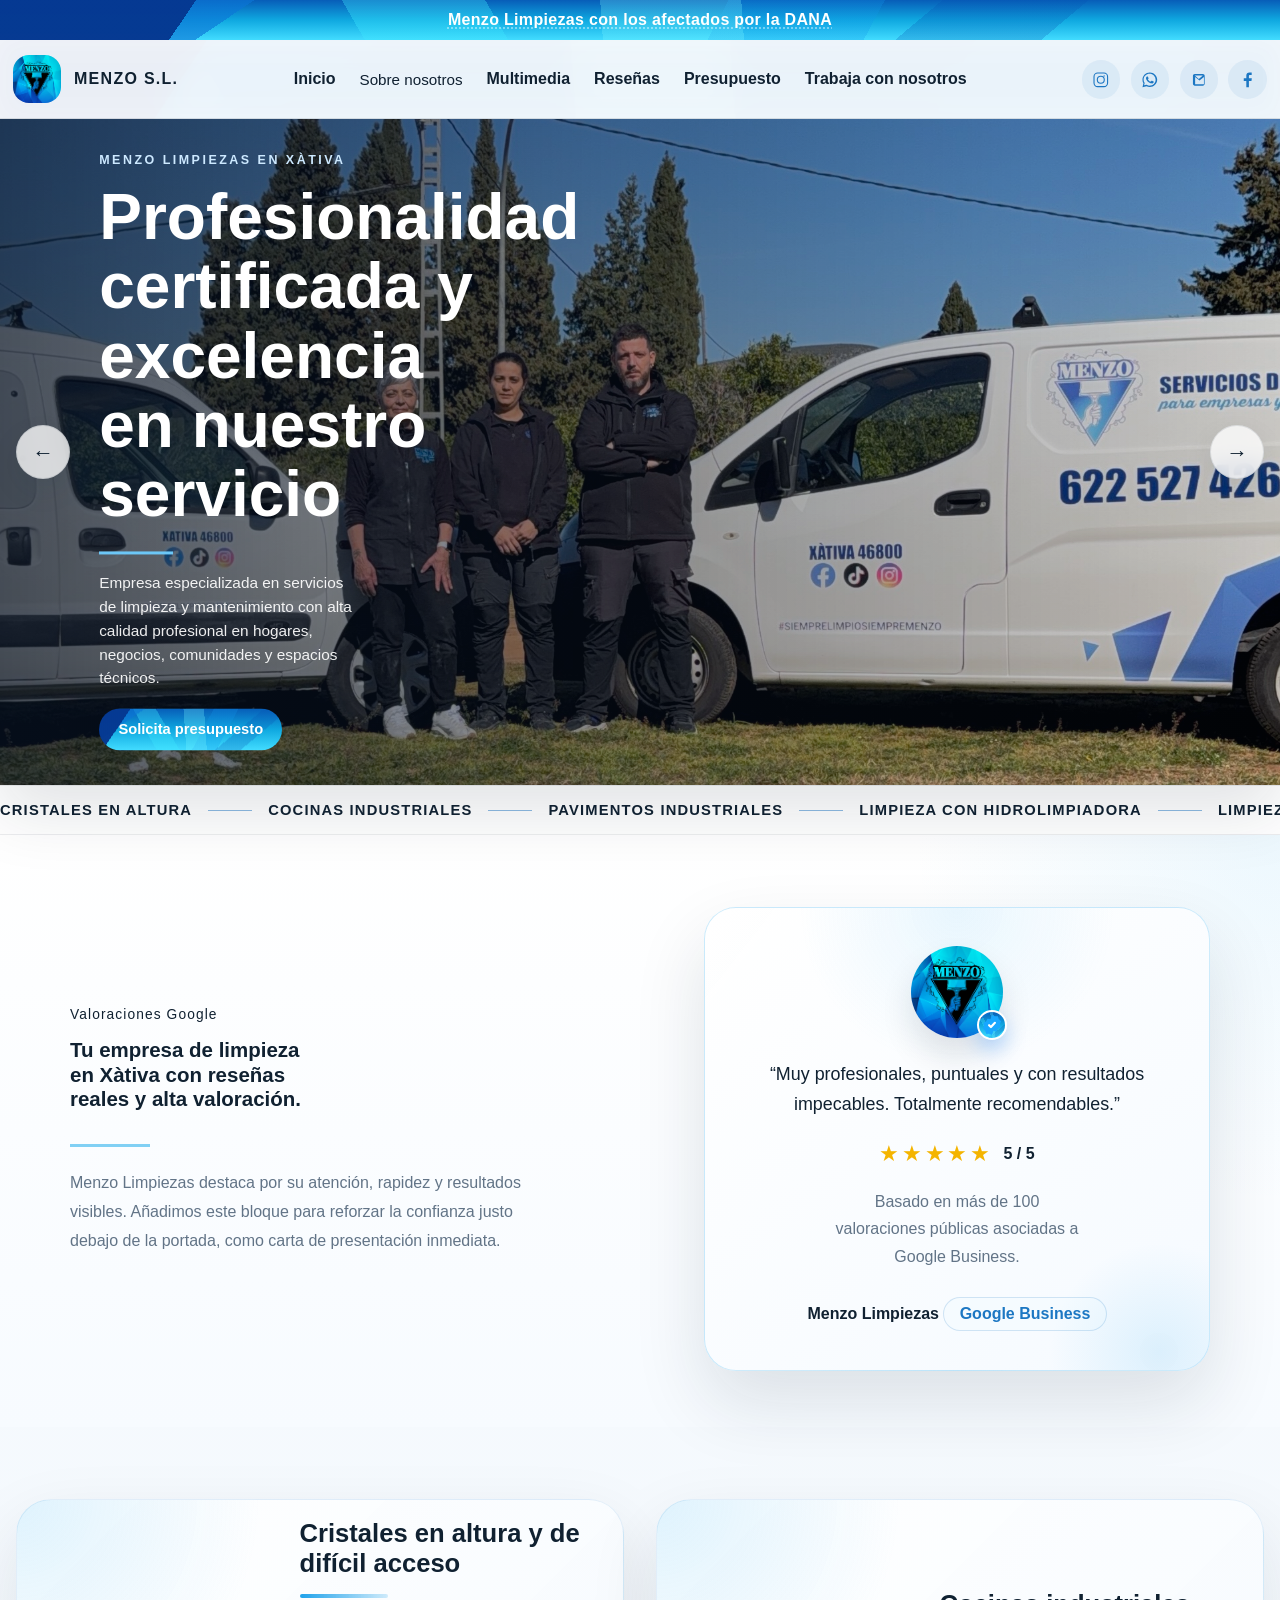
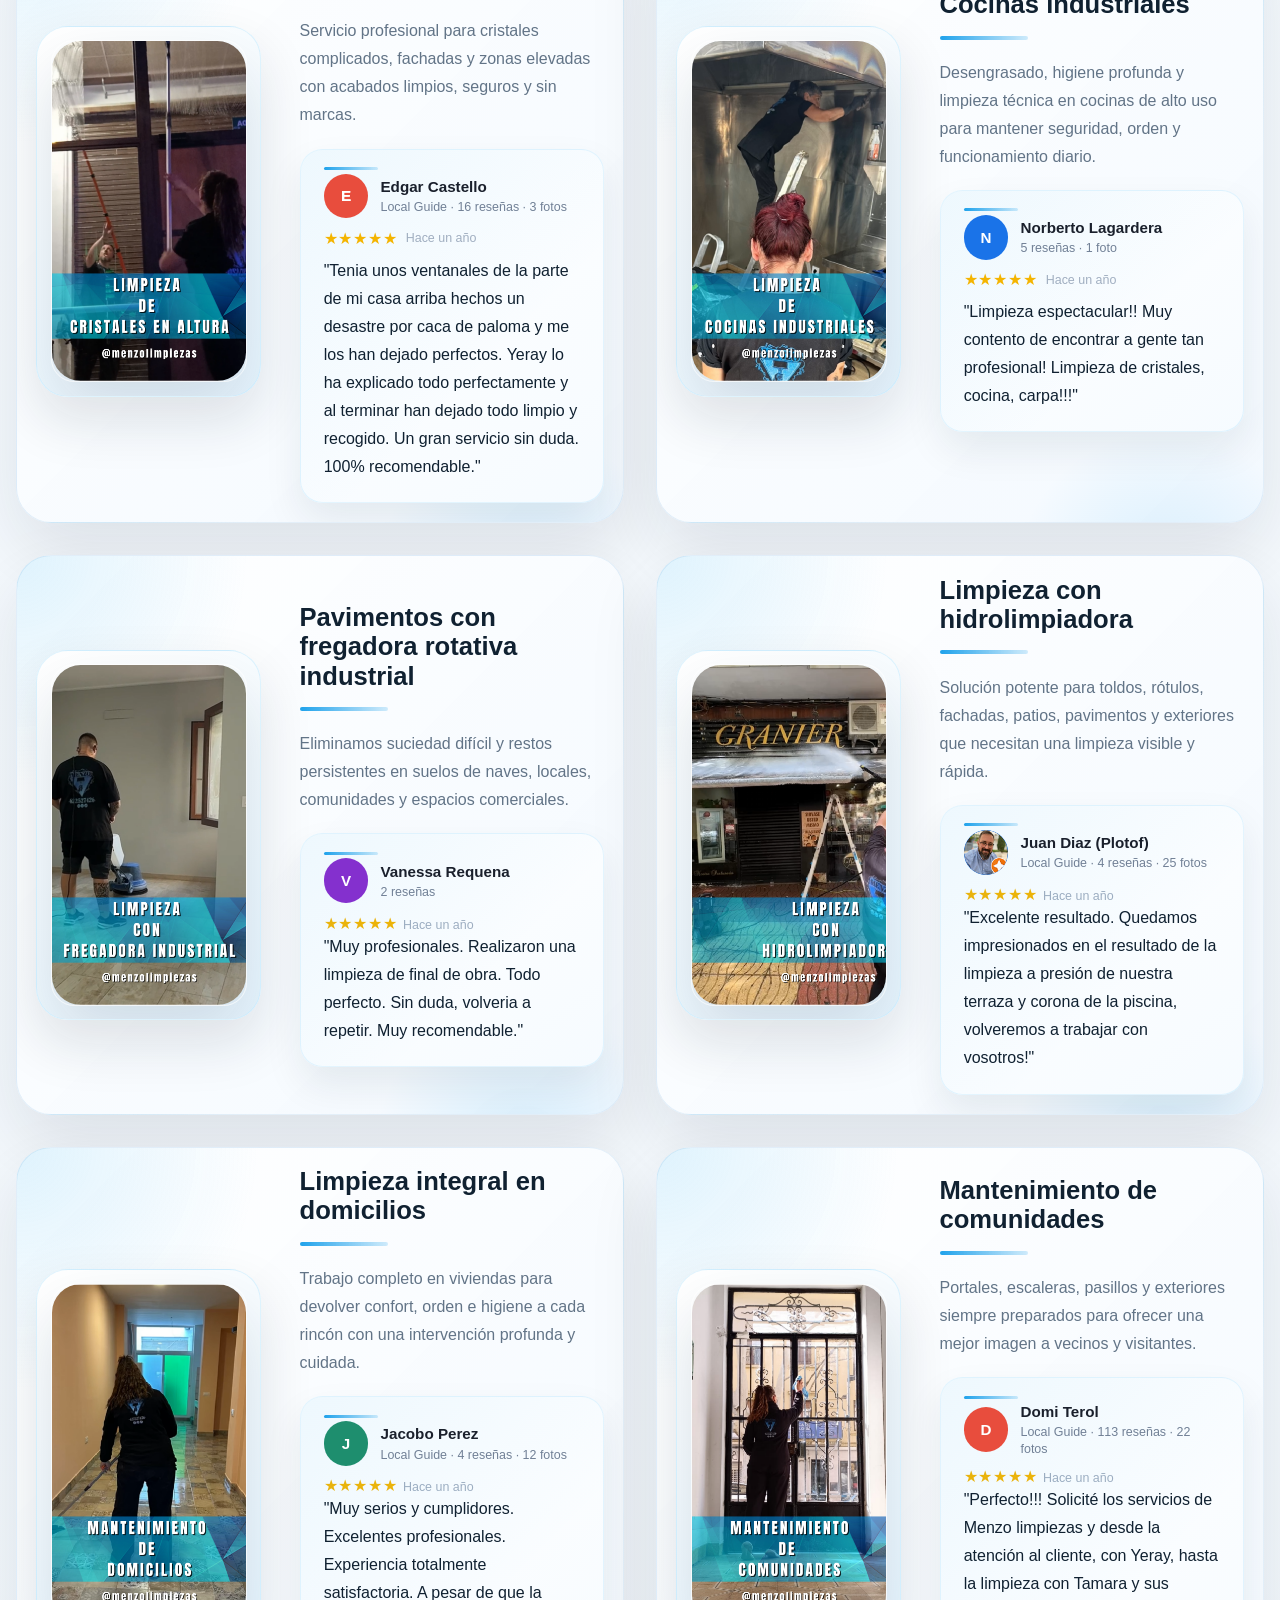
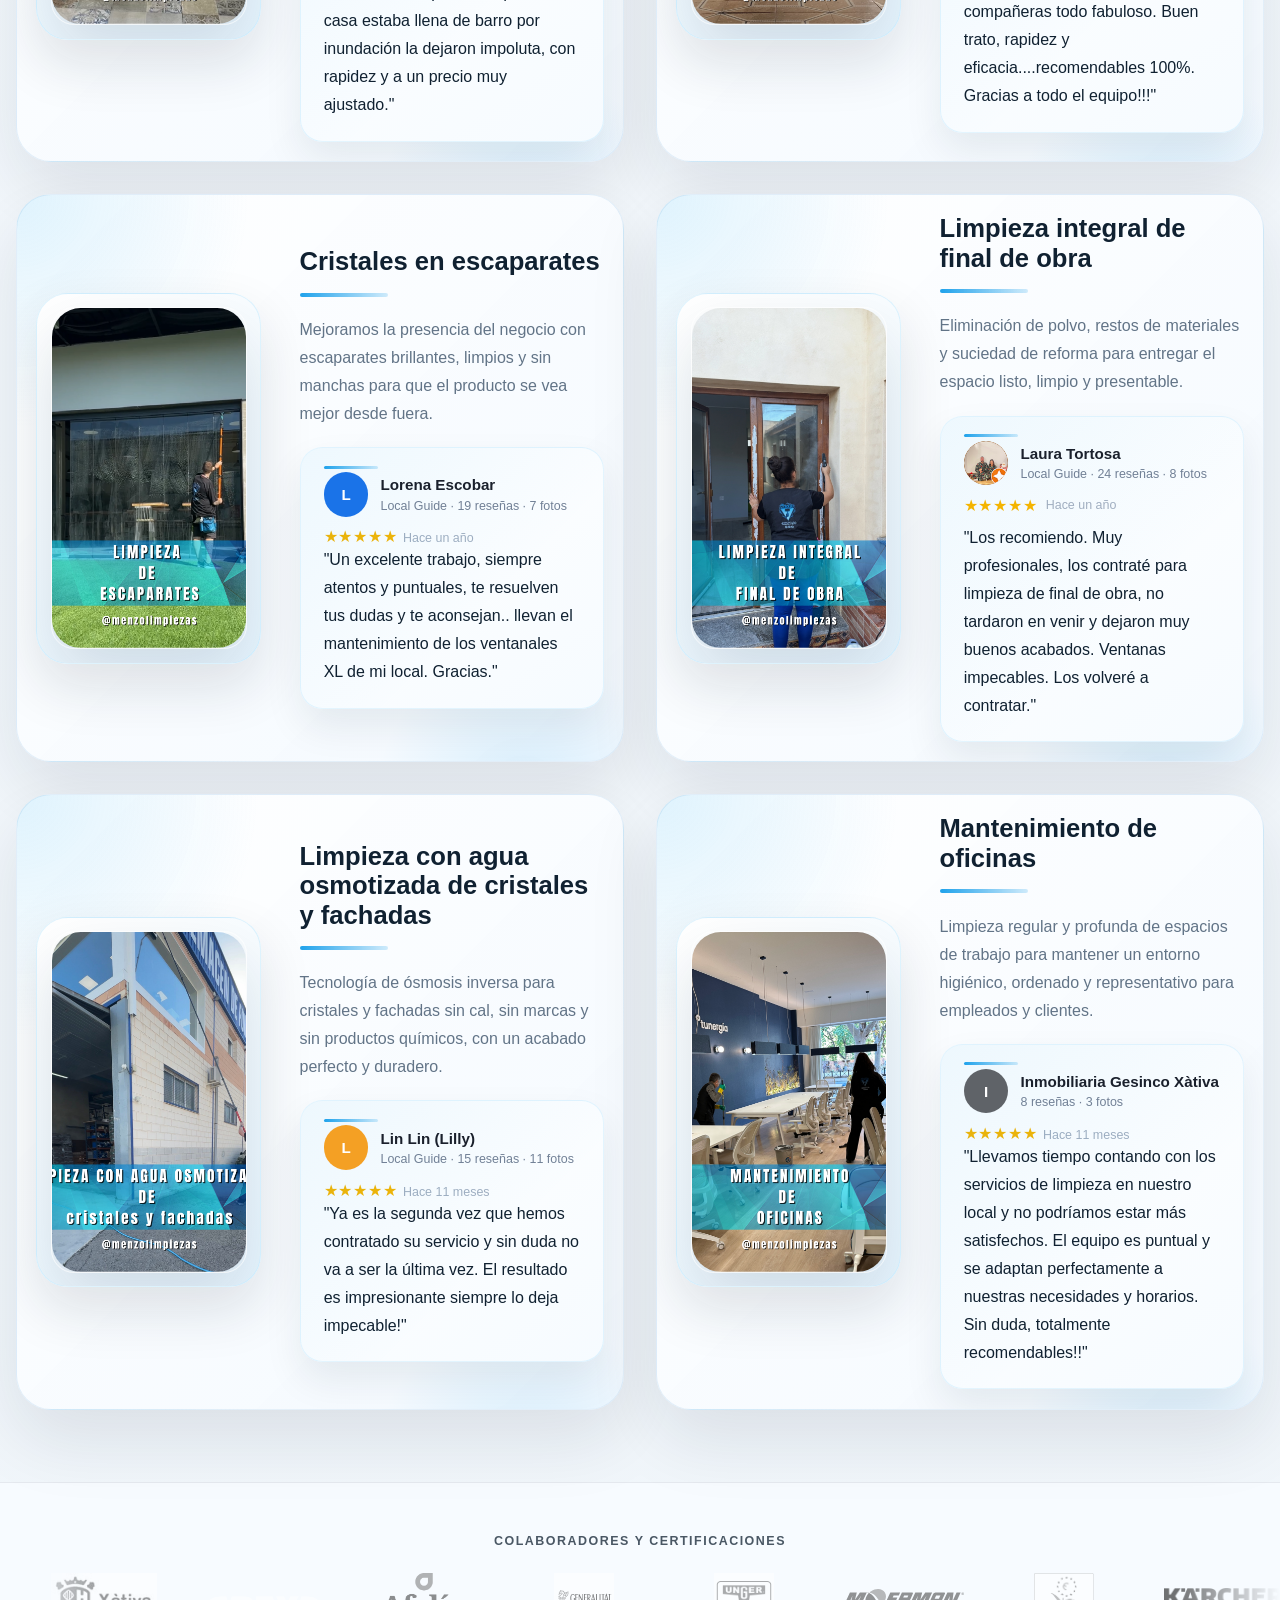
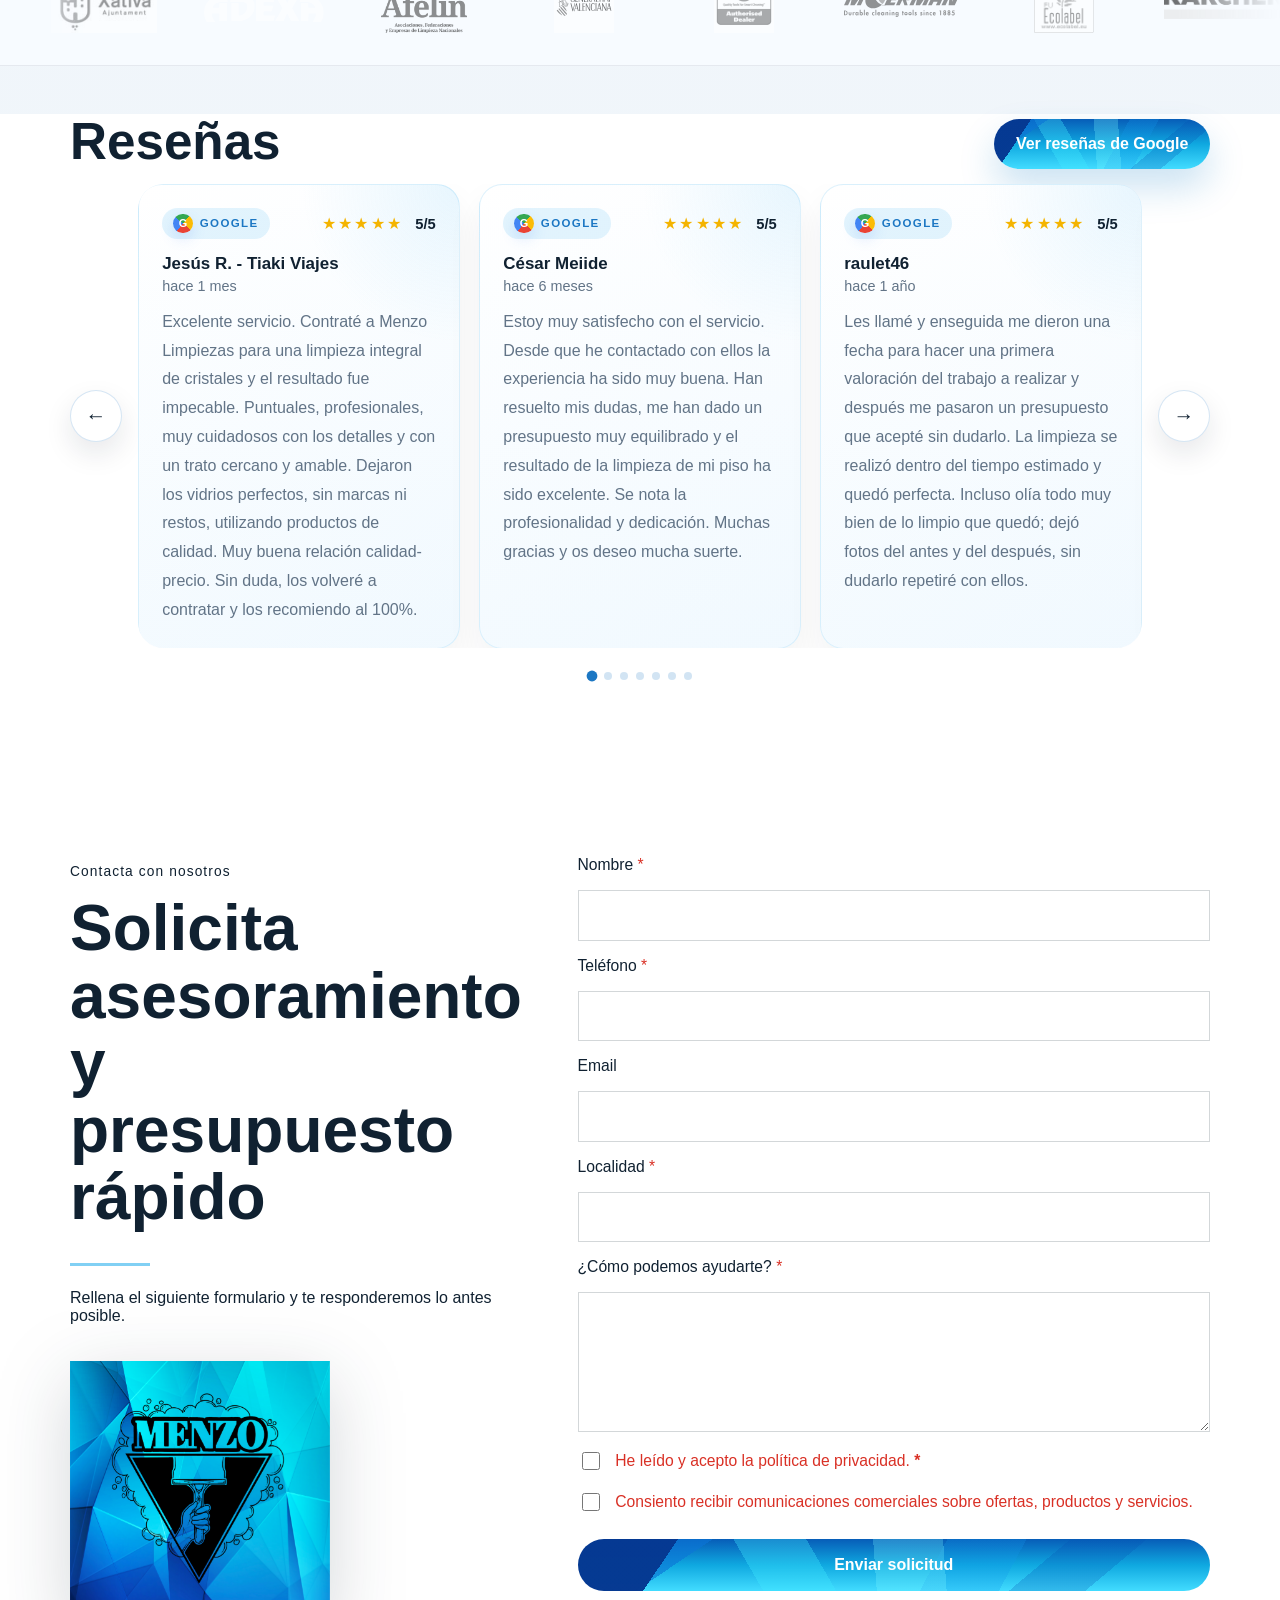
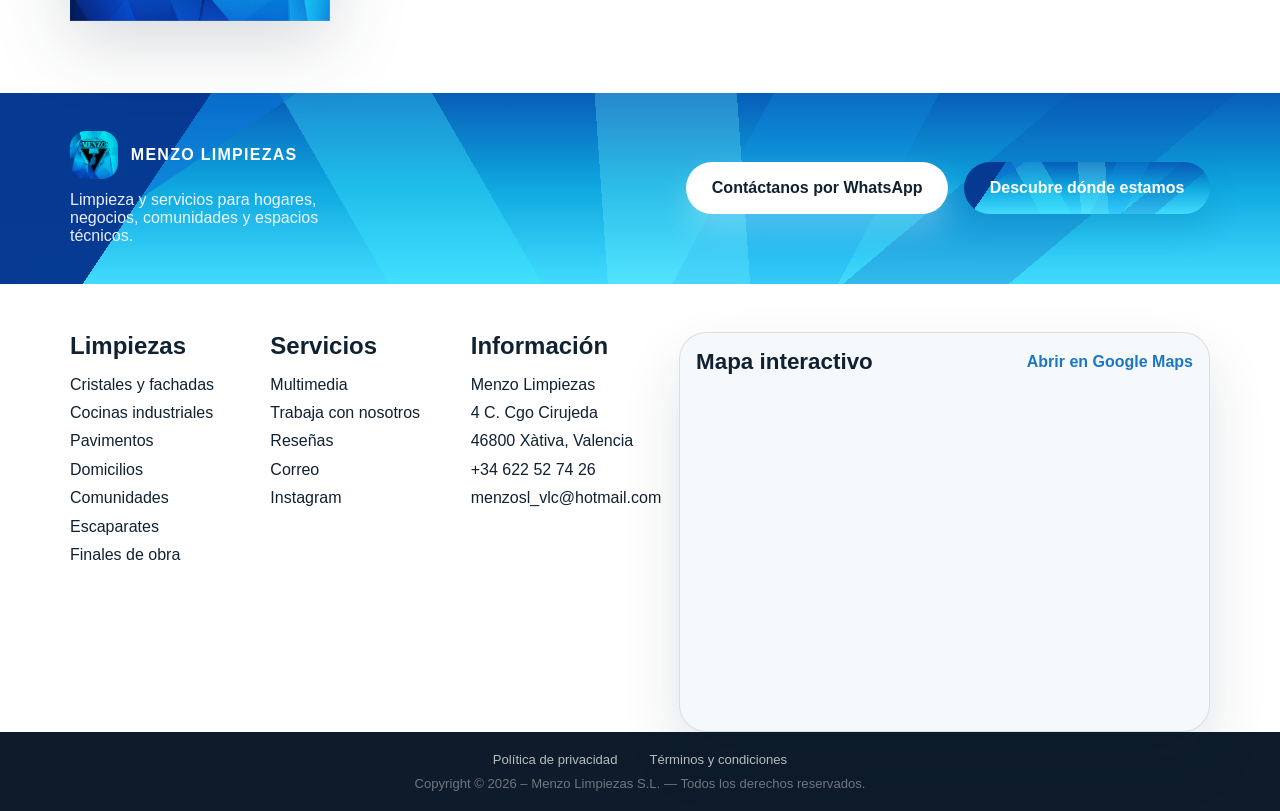
==== index.html @ ceb10156 "Conectar formulario de presupuesto a FormSubmit con email corporativo Co-Authored-By: Claude Sonnet " ====
﻿<!DOCTYPE html>
<html lang="es">
  <head>
    <meta charset="UTF-8" />
    <meta name="viewport" content="width=device-width, initial-scale=1.0" />

    <!-- SEO principal -->
    <title>Empresa de Limpieza en Xàtiva | Menzo Limpiezas S.L.</title>
    <meta name="description" content="Empresa de limpieza profesional en Xàtiva, Comunidad Valenciana y alrededores. Cristales, cocinas industriales, comunidades, domicilios, fachadas y finales de obra. Presupuesto sin compromiso. ☎ 657 409 548" />
    <meta name="keywords" content="limpieza xativa, empresa limpieza xàtiva, limpiezas xativa, limpieza profesional xativa, limpieza cristales xativa, limpieza comunidades xativa, limpieza industrial xativa, menzo limpiezas, limpiezas la costera" />
    <meta name="robots" content="index, follow" />
    <link rel="canonical" href="https://menzolimpiezas.com/" />

    <!-- Open Graph / redes sociales -->
    <meta property="og:type" content="website" />
    <meta property="og:url" content="https://menzolimpiezas.com/" />
    <meta property="og:title" content="Empresa de Limpieza en Xàtiva | Menzo Limpiezas S.L." />
    <meta property="og:description" content="Empresa de limpieza profesional en Xàtiva, Comunidad Valenciana y alrededores. Cristales, cocinas industriales, comunidades, domicilios y más. ☎ 657 409 548" />
    <meta property="og:image" content="https://menzolimpiezas.com/images/logo-menzo-interactivo.jpg" />
    <meta property="og:locale" content="es_ES" />
    <meta property="og:site_name" content="Menzo Limpiezas" />

    <!-- Schema.org LocalBusiness -->
    <script type="application/ld+json">
    {
      "@context": "https://schema.org",
      "@type": "LocalBusiness",
      "name": "Menzo Limpiezas S.L.",
      "description": "Empresa de limpieza profesional en Xàtiva especializada en cristales, cocinas industriales, comunidades, domicilios, fachadas y finales de obra.",
      "url": "https://menzolimpiezas.com",
      "telephone": "+34657409548",
      "email": "menzosl_vlc@hotmail.com",
      "image": "https://menzolimpiezas.com/images/logo-menzo-interactivo.jpg",
      "logo": "https://menzolimpiezas.com/images/66810-OCQAXA-424-copia.jpg",
      "address": {
        "@type": "PostalAddress",
        "streetAddress": "4 C. Cgo Cirujeda",
        "addressLocality": "Xàtiva",
        "addressRegion": "Valencia",
        "postalCode": "46800",
        "addressCountry": "ES"
      },
      "geo": {
        "@type": "GeoCoordinates",
        "latitude": 38.9897,
        "longitude": -0.5153
      },
      "areaServed": [
        "Xàtiva", "La Costera", "Valencia", "Ontinyent", "Gandia", "Alzira"
      ],
      "priceRange": "€€",
      "openingHoursSpecification": [
        {
          "@type": "OpeningHoursSpecification",
          "dayOfWeek": ["Monday","Tuesday","Wednesday","Thursday","Friday"],
          "opens": "08:00",
          "closes": "20:00"
        }
      ],
      "sameAs": [
        "https://www.instagram.com/menzo_limpiezas",
        "https://www.facebook.com/101655556134067"
      ],
      "hasOfferCatalog": {
        "@type": "OfferCatalog",
        "name": "Servicios de limpieza",
        "itemListElement": [
          {"@type": "Offer", "itemOffered": {"@type": "Service", "name": "Limpieza de cristales en altura"}},
          {"@type": "Offer", "itemOffered": {"@type": "Service", "name": "Limpieza de cocinas industriales"}},
          {"@type": "Offer", "itemOffered": {"@type": "Service", "name": "Mantenimiento de comunidades"}},
          {"@type": "Offer", "itemOffered": {"@type": "Service", "name": "Limpieza integral de domicilios"}},
          {"@type": "Offer", "itemOffered": {"@type": "Service", "name": "Limpieza con hidrolimpiadora"}},
          {"@type": "Offer", "itemOffered": {"@type": "Service", "name": "Limpieza de fachadas con agua osmotizada"}},
          {"@type": "Offer", "itemOffered": {"@type": "Service", "name": "Limpieza de final de obra"}},
          {"@type": "Offer", "itemOffered": {"@type": "Service", "name": "Mantenimiento de oficinas"}}
        ]
      },
      "aggregateRating": {
        "@type": "AggregateRating",
        "ratingValue": "5",
        "reviewCount": "100",
        "bestRating": "5"
      }
    }
    </script>

    <link rel="icon" type="image/jpeg" href="images/logo-menzo-interactivo.jpg" />
    <link rel="apple-touch-icon" href="images/logo-menzo-interactivo.jpg" />
    <link rel="stylesheet" href="styles.css" />
  </head>
  <body>
    <div class="top-promo-bar">
      <button type="button" id="dana-btn">
        Menzo Limpiezas con los afectados por la DANA
      </button>
    </div>

    <header class="site-header">
      <div class="container header-bar">
        <a class="brand brand-left" href="#inicio">
          <img src="images/66810-OCQAXA-424-copia.jpg" alt="Logo Menzo S.L." class="brand-logo" />
          <span>Menzo S.L.</span>
        </a>

        <button class="nav-hamburger" id="navToggle" aria-label="Abrir menú" aria-expanded="false">
          <span></span><span></span><span></span>
        </button>

        <nav class="site-nav" aria-label="Principal">
            <a href="#inicio">Inicio</a>
            <button class="nav-modal-btn" id="sobre-nosotros-btn" type="button">Sobre nosotros</button>
            <a href="multimedia-menzo.html">Multimedia</a>
            <a href="#resenas">Reseñas</a>
            <a href="#presupuesto">Presupuesto</a>
            <a href="trabaja-con-nosotros.html">Trabaja con nosotros</a>
          </nav>

        <div class="header-right">
          <div class="header-socials" aria-label="Redes y contacto">
            <a href="https://instagram.com/menzo_limpiezas" target="_blank" rel="noreferrer noopener" aria-label="Instagram">
              <svg viewBox="0 0 24 24" fill="currentColor" aria-hidden="true"><path d="M7.75 2h8.5A5.75 5.75 0 0 1 22 7.75v8.5A5.75 5.75 0 0 1 16.25 22h-8.5A5.75 5.75 0 0 1 2 16.25v-8.5A5.75 5.75 0 0 1 7.75 2Zm0 1.5A4.25 4.25 0 0 0 3.5 7.75v8.5A4.25 4.25 0 0 0 7.75 20.5h8.5A4.25 4.25 0 0 0 20.5 16.25v-8.5A4.25 4.25 0 0 0 16.25 3.5h-8.5Zm8.86 2.38a.88.88 0 1 1 0 1.76.88.88 0 0 1 0-1.76ZM12 6.5a5.5 5.5 0 1 1 0 11 5.5 5.5 0 0 1 0-11Zm0 1.5a4 4 0 1 0 0 8 4 4 0 0 0 0-8Z"/></svg>
            </a>
            <a href="https://wa.me/34657409548" target="_blank" rel="noreferrer noopener" aria-label="WhatsApp">
              <svg viewBox="0 0 24 24" fill="currentColor" aria-hidden="true"><path d="M12.04 2C6.5 2 2 6.4 2 11.84c0 1.74.46 3.45 1.34 4.95L2 22l5.39-1.29a10.2 10.2 0 0 0 4.65 1.12h.01c5.54 0 10.04-4.4 10.04-9.84C22.09 6.4 17.59 2 12.04 2Zm0 18.02h-.01a8.53 8.53 0 0 1-4.33-1.18l-.31-.18-3.2.77.86-3.08-.2-.32a8.12 8.12 0 0 1-1.28-4.25c0-4.43 3.67-8.03 8.18-8.03 2.19 0 4.25.84 5.8 2.36a7.92 7.92 0 0 1 2.4 5.66c0 4.43-3.67 8.03-8.18 8.03Zm4.5-5.96c-.25-.12-1.48-.72-1.71-.8-.23-.08-.4-.12-.57.12-.17.24-.66.8-.81.96-.15.16-.3.18-.55.06-.25-.12-1.06-.38-2.01-1.22-.74-.65-1.24-1.46-1.38-1.7-.14-.24-.01-.37.11-.49.11-.11.25-.28.38-.42.13-.14.17-.24.25-.4.08-.16.04-.3-.02-.42-.06-.12-.57-1.36-.78-1.86-.21-.5-.42-.43-.57-.44h-.49c-.17 0-.44.06-.67.3-.23.24-.88.86-.88 2.1 0 1.24.9 2.44 1.03 2.6.13.16 1.77 2.79 4.42 3.79.63.27 1.13.43 1.52.55.64.2 1.23.17 1.7.1.52-.08 1.48-.6 1.69-1.18.21-.58.21-1.08.15-1.18-.06-.1-.23-.16-.48-.28Z"/></svg>
            </a>
            <a href="mailto:menzosl_vlc@hotmail.com" aria-label="Email">
              <svg viewBox="0 0 24 24" fill="currentColor" aria-hidden="true"><path d="M4 6.5C4 5.12 5.12 4 6.5 4h11c1.38 0 2.5 1.12 2.5 2.5v11c0 1.38-1.12 2.5-2.5 2.5h-11C5.12 20 4 18.88 4 17.5v-11Zm2.5-.5L12 11.05 17.5 6H6.5Zm12.5 12V8.22l-6 4.84-6-4.84V18h12Z"/></svg>
            </a>
            <a href="https://www.facebook.com/101655556134067/posts/555112649961336/" target="_blank" rel="noreferrer noopener" aria-label="Facebook">
              <svg viewBox="0 0 24 24" fill="currentColor" aria-hidden="true"><path d="M13.5 22V13.5h3.5l.5-3.5h-4V7.3c0-1 0.3-1.7 1.8-1.7h2V2h-2.8C11.4 2 10 3.2 10 6.1V10H6.5v3.5H10V22h3.5Z"/></svg>
            </a>
          </div>
        </div>
      </div>
    </header>

    <!-- Modal Sobre nosotros -->
    <div class="modal-overlay" id="sobre-modal" role="dialog" aria-modal="true" aria-label="Sobre nosotros">
      <div class="modal-panel">
        <button class="modal-close" id="modal-close-btn" aria-label="Cerrar">&times;</button>

        <div class="modal-header-band">
          <img src="images/logo-menzo-interactivo.jpg" alt="Logo Menzo Limpiezas" class="modal-logo" />
          <div class="modal-header-copy">
            <p class="modal-kicker">Sobre nosotros</p>
            <h2>Menzo Limpiezas</h2>
          </div>
        </div>

        <div class="modal-body">
          <ul class="modal-points">
            <li>
              <span class="modal-point-icon">✦</span>
              <p>Empresa especializada en servicios de limpieza y mantenimiento con alta calidad, en negocios, comunidades, hogares y espacios técnicos.</p>
            </li>
            <li>
              <span class="modal-point-icon">✦</span>
              <p>Empresa líder en el sector con más de <strong>25 años de experiencia</strong>, basada en protocolos definidos, supervisión continua y control de calidad documentado, garantizando resultados constantes en cualquier tipo de espacio.</p>
            </li>
            <li>
              <span class="modal-point-icon">✦</span>
              <p>Aplicamos sistemas de limpieza industrial con <strong>formación acreditada por AFELIN</strong>, manteniendo estándares profesionales en cada servicio.</p>
            </li>
            <li>
              <span class="modal-point-icon">✦</span>
              <p>Realizamos mantenimiento recurrente, limpiezas integrales y finales de obra para empresas, constructoras, comunidades y particulares, siempre con planificación y compromiso real con la calidad.</p>
            </li>
            <li>
              <span class="modal-point-icon">✦</span>
              <p>Si buscas un proveedor serio, estructurado y orientado a resultados, <strong>estamos preparados para servirte.</strong></p>
            </li>
          </ul>

          <div class="modal-contact-row">
            <a href="https://wa.me/34657409548" target="_blank" rel="noreferrer noopener" class="modal-cta">
              <svg width="18" height="18" viewBox="0 0 24 24" fill="currentColor" aria-hidden="true"><path d="M17.472 14.382c-.297-.149-1.758-.867-2.03-.967-.273-.099-.471-.148-.67.15-.197.297-.767.966-.94 1.164-.173.199-.347.223-.644.075-.297-.15-1.255-.463-2.39-1.475-.883-.788-1.48-1.761-1.653-2.059-.173-.297-.018-.458.13-.606.134-.133.298-.347.446-.52.149-.174.198-.298.298-.497.099-.198.05-.371-.025-.52-.075-.149-.669-1.612-.916-2.207-.242-.579-.487-.5-.669-.51a12.8 12.8 0 0 0-.57-.01c-.198 0-.52.074-.792.372-.272.297-1.04 1.016-1.04 2.479 0 1.462 1.065 2.875 1.213 3.074.149.198 2.096 3.2 5.077 4.487.709.306 1.262.489 1.694.625.712.227 1.36.195 1.871.118.571-.085 1.758-.719 2.006-1.413.248-.694.248-1.289.173-1.413-.074-.124-.272-.198-.57-.347m-5.421 7.403h-.004a9.87 9.87 0 0 1-5.031-1.378l-.361-.214-3.741.982.998-3.648-.235-.374a9.86 9.86 0 0 1-1.51-5.26c.001-5.45 4.436-9.884 9.888-9.884 2.64 0 5.122 1.03 6.988 2.898a9.825 9.825 0 0 1 2.893 6.994c-.003 5.45-4.437 9.884-9.885 9.884m8.413-18.297A11.815 11.815 0 0 0 12.05 0C5.495 0 .16 5.335.157 11.892c0 2.096.547 4.142 1.588 5.945L.057 24l6.305-1.654a11.882 11.882 0 0 0 5.683 1.448h.005c6.554 0 11.89-5.335 11.893-11.893a11.821 11.821 0 0 0-3.48-8.413Z"/></svg>
              WhatsApp
            </a>
            <a href="mailto:menzosl_vlc@hotmail.com" class="modal-cta modal-cta--outline">
              <svg width="18" height="18" viewBox="0 0 24 24" fill="none" stroke="currentColor" stroke-width="2" aria-hidden="true"><path d="M4 4h16c1.1 0 2 .9 2 2v12c0 1.1-.9 2-2 2H4c-1.1 0-2-.9-2-2V6c0-1.1.9-2 2-2z"/><polyline points="22,6 12,13 2,6"/></svg>
              Correo electrónico
            </a>
          </div>
        </div>
      </div>
    </div>

    <main>
      <section class="hero" id="inicio">
        <div class="hero-stage" id="hero-stage">
          <div class="hero-content-overlay">
            <p class="hero-kicker">Menzo Limpiezas en Xàtiva</p>
            <h1>Profesionalidad certificada y excelencia en nuestro servicio</h1>
            <div class="hero-divider"></div>
            <p class="hero-text">
              Empresa especializada en servicios de limpieza y mantenimiento con alta calidad
              profesional en hogares, negocios, comunidades y espacios técnicos.
            </p>
            <div class="hero-action-group">
              <a class="hero-cta" href="#presupuesto">Solicita presupuesto</a>
            </div>
          </div>

          <button class="hero-arrow hero-arrow-prev hero-arrow-edge" id="hero-prev" type="button" aria-label="Ver imagen anterior">
            <span>&larr;</span>
          </button>
          <div class="hero-slide is-active">
            <img
              class="hero-image hero-media hero-image--detail"
              src="images/hero-furgonetas.jpg.jpeg"
              alt="Equipo de Menzo Limpiezas con sus dos furgonetas en Xàtiva"
            />
          </div>
          <div class="hero-slide">
            <img
              class="hero-image hero-media hero-image--van"
              src="images/hero-van-team.JPG"
              alt="Equipo de Menzo Limpiezas preparando el servicio junto a la furgoneta"
            />
          </div>
          <div class="hero-slide">
            <img
              class="hero-image hero-media hero-image--detail"
              src="images/portada_4.png"
              alt="Servicio de limpieza profesional Menzo Limpiezas"
            />
          </div>
          <div class="hero-slide">
            <img
              class="hero-image hero-media hero-image--detail"
              src="images/portada_6.jpeg"
              alt="Servicio de limpieza profesional Menzo Limpiezas"
            />
          </div>
          <div class="hero-slide">
            <img
              class="hero-image hero-media hero-image--detail"
              src="images/portada_7.jpeg"
              alt="Servicio de limpieza profesional Menzo Limpiezas"
            />
          </div>
          <button class="hero-arrow hero-arrow-next hero-arrow-edge" id="hero-next" type="button" aria-label="Ver siguiente imagen">
            <span>&rarr;</span>
          </button>
        </div>
      </section>

      <section class="services-marquee" aria-label="Servicios destacados">
        <div class="marquee-track">
          <span>Cristales en altura</span>
          <span>Cocinas industriales</span>
          <span>Pavimentos industriales</span>
          <span>Limpieza con hidrolimpiadora</span>
          <span>Limpieza integral en domicilios</span>
          <span>Mantenimiento de comunidades</span>
          <span>Escaparates</span>
          <span>Finales de obra</span>
          <span>Cristales en altura</span>
          <span>Cocinas industriales</span>
          <span>Pavimentos industriales</span>
          <span>Limpieza con hidrolimpiadora</span>
          <span>Limpieza integral en domicilios</span>
          <span>Mantenimiento de comunidades</span>
          <span>Escaparates</span>
          <span>Finales de obra</span>
        </div>
      </section>

      <section class="google-reviews-section">
        <div class="container google-reviews-layout">
          <div class="google-reviews-copy">
            <p class="quote-kicker">Valoraciones Google</p>
            <h2>Tu empresa de limpieza en Xàtiva con reseñas reales y alta valoración.</h2>
            <div class="quote-divider"></div>
            <p>
              Menzo Limpiezas destaca por su atención, rapidez y resultados visibles. Añadimos este
              bloque para reforzar la confianza justo debajo de la portada, como carta de
              presentación inmediata.
            </p>
          </div>

          <article class="google-review-card interactive-float-card">
            <div class="google-review-logo-wrap">
              <img src="images/66810-OCQAXA-424-copia.jpg" alt="Logo Menzo Limpiezas" class="google-review-logo" />
              <span class="verified-badge" aria-label="Insignia visual de verificado">
                <svg viewBox="0 0 24 24" fill="none" aria-hidden="true">
                  <path d="M12 2.75 14.56 4l2.84-.07.85 2.7 2.15 1.86-1.05 2.64.55 2.78-2.48 1.37-1.27 2.54-2.82-.42L12 21.25 9.44 20l-2.84.07-.85-2.7L3.6 15.5l1.05-2.64-.55-2.78 2.48-1.37 1.27-2.54 2.82.42L12 2.75Z" fill="currentColor"/>
                  <path d="m9.3 12.15 1.72 1.72 3.68-3.89" stroke="#fff" stroke-width="2" stroke-linecap="round" stroke-linejoin="round"/>
                </svg>
              </span>
            </div>
            <p class="google-review-quote">
              “Muy profesionales, puntuales y con resultados impecables. Totalmente recomendables.”
            </p>
            <div class="google-review-rating" id="gr-rating-wrap" aria-label="Valoración 5 sobre 5">
              <span id="gr-stars">★★★★★</span>
              <strong id="gr-score">5 / 5</strong>
            </div>
            <p class="google-review-meta" id="gr-meta">
              Basado en más de <span id="gr-count">100</span> valoraciones públicas asociadas a Google Business.
            </p>
            <p class="google-review-author">
              Menzo Limpiezas
              <a
                class="google-review-link"
                href="https://www.google.com/search?q=Menzo+Limpiezas+X%C3%A0tiva+rese%C3%B1as"
                target="_blank"
                rel="noreferrer noopener"
              >
                Google Business
              </a>
            </p>
          </article>
        </div>
      </section>

      <section class="section service-showcase">
        <div class="container showcase-list">
          <article class="showcase-item">
            <div class="showcase-image">
              <img src="images/LIMPIEZA DE CRISTALES EN ALTURA.png" alt="Limpieza de cristales en altura y de difícil acceso" />
            </div>
            <div class="showcase-copy">
              <h2>Cristales en altura y de difícil acceso</h2>
              <p>
                Servicio profesional para cristales complicados, fachadas y zonas elevadas con
                acabados limpios, seguros y sin marcas.
              </p>
              <div class="review-card review-card--google">
                <div class="review-card-profile">
                  <div class="review-card-avatar review-card-avatar--e">E</div>
                  <div class="review-card-author-info">
                    <span class="review-card-author-name">Edgar Castello</span>
                    <span class="review-card-author-sub">Local Guide · 16 reseñas · 3 fotos</span>
                  </div>
                </div>
                <div class="review-card-stars-row">
                  <span class="review-card-stars">★★★★★</span>
                  <span class="review-card-date">Hace un año</span>
                </div>
                <p>"Tenia unos ventanales de la parte de mi casa arriba hechos un desastre por caca de paloma y me los han dejado perfectos. Yeray lo ha explicado todo perfectamente y al terminar han dejado todo limpio y recogido. Un gran servicio sin duda. 100% recomendable."</p>
              </div>
            </div>
          </article>

          <article class="showcase-item">
            <div class="showcase-image">
              <img src="images/LIMPIEZA COCINAS INDUSTRIALES 4.png" alt="Limpieza de cocinas industriales" />
            </div>
            <div class="showcase-copy">
              <h2>Cocinas industriales</h2>
              <p>
                Desengrasado, higiene profunda y limpieza técnica en cocinas de alto uso para
                mantener seguridad, orden y funcionamiento diario.
              </p>
              <div class="review-card review-card--google">
                <div class="review-card-profile">
                  <div class="review-card-avatar review-card-avatar--n">
                    <img src="images/avatar-norberto.jpg" alt="Norberto Lagardera" onerror="this.style.display='none'" />
                  </div>
                  <div class="review-card-author-info">
                    <span class="review-card-author-name">Norberto Lagardera</span>
                    <span class="review-card-author-sub">5 reseñas · 1 foto</span>
                  </div>
                </div>
                <div class="review-card-stars-row">
                  <span class="review-card-stars">★★★★★</span>
                  <span class="review-card-date">Hace un año</span>
                </div>
                <p>"Limpieza espectacular!! Muy contento de encontrar a gente tan profesional! Limpieza de cristales, cocina, carpa!!!"</p>
              </div>
            </div>
          </article>

          <article class="showcase-item">
            <div class="showcase-image">
              <img src="images/LIMPIEZA CON FREGADORA INDUSTRIAL.png" alt="Limpieza de pavimentos con fregadora industrial" />
            </div>
            <div class="showcase-copy">
              <h2>Pavimentos con fregadora rotativa industrial</h2>
              <p>
                Eliminamos suciedad difícil y restos persistentes en suelos de naves, locales,
                comunidades y espacios comerciales.
              </p>
              <div class="review-card review-card--google">
                <div class="review-card-profile">
                  <div class="review-card-avatar review-card-avatar--v">V</div>
                  <div class="review-card-author-info">
                    <span class="review-card-author-name">Vanessa Requena</span>
                    <span class="review-card-author-sub">2 reseñas</span>
                  </div>
                </div>
                <div class="review-card-stars">★★★★★ <span class="review-card-date">Hace un año</span></div>
                <p>"Muy profesionales. Realizaron una limpieza de final de obra. Todo perfecto. Sin duda, volveria a repetir. Muy recomendable."</p>
              </div>
            </div>
          </article>

          <article class="showcase-item">
            <div class="showcase-image">
              <img src="images/LIMPIEZA CON HIDROLIMPIADORA.png" alt="Limpieza con hidrolimpiadora" style="object-position: left center; object-fit: cover;" />
            </div>
            <div class="showcase-copy">
              <h2>Limpieza con hidrolimpiadora</h2>
              <p>
                Solución potente para toldos, rótulos, fachadas, patios, pavimentos y exteriores
                que necesitan una limpieza visible y rápida.
              </p>
              <div class="review-card review-card--google">
                <div class="review-card-profile">
                  <div class="review-card-avatar review-card-avatar--j">
                    <img src="images/avatar-juan-diaz.jpg.png" alt="Juan Diaz" style="width:100%;height:100%;object-fit:cover;border-radius:50%;display:block;" />
                  </div>
                  <div class="review-card-author-info">
                    <span class="review-card-author-name">Juan Diaz (Plotof)</span>
                    <span class="review-card-author-sub">Local Guide · 4 reseñas · 25 fotos</span>
                  </div>
                </div>
                <div class="review-card-stars">★★★★★ <span class="review-card-date">Hace un año</span></div>
                <p>"Excelente resultado. Quedamos impresionados en el resultado de la limpieza a presión de nuestra terraza y corona de la piscina, volveremos a trabajar con vosotros!"</p>
              </div>
            </div>
          </article>

          <article class="showcase-item">
            <div class="showcase-image">
              <img src="images/MANTENIMIENTO DE DOMICILIOS 2.png" alt="Limpieza integral en domicilios" />
            </div>
            <div class="showcase-copy">
              <h2>Limpieza integral en domicilios</h2>
              <p>
                Trabajo completo en viviendas para devolver confort, orden e higiene a cada rincón
                con una intervención profunda y cuidada.
              </p>
              <div class="review-card review-card--google">
                <div class="review-card-profile">
                  <div class="review-card-avatar review-card-avatar--jp">J</div>
                  <div class="review-card-author-info">
                    <span class="review-card-author-name">Jacobo Perez</span>
                    <span class="review-card-author-sub">Local Guide · 4 reseñas · 12 fotos</span>
                  </div>
                </div>
                <div class="review-card-stars">★★★★★ <span class="review-card-date">Hace un año</span></div>
                <p>"Muy serios y cumplidores. Excelentes profesionales. Experiencia totalmente satisfactoria. A pesar de que la casa estaba llena de barro por inundación la dejaron impoluta, con rapidez y a un precio muy ajustado."</p>
              </div>
            </div>
          </article>

          <article class="showcase-item">
            <div class="showcase-image">
              <img src="images/MANTENIMIENTO DE COMUNIDADES.png" alt="Mantenimiento de comunidades" />
            </div>
            <div class="showcase-copy">
              <h2>Mantenimiento de comunidades</h2>
              <p>
                Portales, escaleras, pasillos y exteriores siempre preparados para ofrecer una mejor
                imagen a vecinos y visitantes.
              </p>
              <div class="review-card review-card--google">
                <div class="review-card-profile">
                  <div class="review-card-avatar review-card-avatar--dt">D</div>
                  <div class="review-card-author-info">
                    <span class="review-card-author-name">Domi Terol</span>
                    <span class="review-card-author-sub">Local Guide · 113 reseñas · 22 fotos</span>
                  </div>
                </div>
                <div class="review-card-stars">★★★★★ <span class="review-card-date">Hace un año</span></div>
                <p>"Perfecto!!! Solicité los servicios de Menzo limpiezas y desde la atención al cliente, con Yeray, hasta la limpieza con Tamara y sus compañeras todo fabuloso. Buen trato, rapidez y eficacia....recomendables 100%. Gracias a todo el equipo!!!"</p>
              </div>
            </div>
          </article>

          <article class="showcase-item">
            <div class="showcase-image">
              <img src="images/LIMPIEZA DE ESCAPARATES 2.png" alt="Limpieza de cristales en escaparates" />
            </div>
            <div class="showcase-copy">
              <h2>Cristales en escaparates</h2>
              <p>
                Mejoramos la presencia del negocio con escaparates brillantes, limpios y sin manchas
                para que el producto se vea mejor desde fuera.
              </p>
              <div class="review-card review-card--google">
                <div class="review-card-profile">
                  <div class="review-card-avatar review-card-avatar--le">L</div>
                  <div class="review-card-author-info">
                    <span class="review-card-author-name">Lorena Escobar</span>
                    <span class="review-card-author-sub">Local Guide · 19 reseñas · 7 fotos</span>
                  </div>
                </div>
                <div class="review-card-stars">★★★★★ <span class="review-card-date">Hace un año</span></div>
                <p>"Un excelente trabajo, siempre atentos y puntuales, te resuelven tus dudas y te aconsejan.. llevan el mantenimiento de los ventanales XL de mi local. Gracias."</p>
              </div>
            </div>
          </article>

          <article class="showcase-item">
            <div class="showcase-image">
              <img src="images/MANTENIMIENTO DE FINAL DEOBRA.png" alt="Limpieza de finales de obra" />
            </div>
            <div class="showcase-copy">
              <h2>Limpieza integral de final de obra</h2>
              <p>
                Eliminación de polvo, restos de materiales y suciedad de reforma para entregar el
                espacio listo, limpio y presentable.
              </p>
              <div class="review-card review-card--google">
                <div class="review-card-profile">
                  <div class="review-card-avatar">
                    <img src="images/avatar-laura-tortosa.jpg" alt="Laura Tortosa" onerror="this.style.display='none'" />
                  </div>
                  <div class="review-card-author-info">
                    <span class="review-card-author-name">Laura Tortosa</span>
                    <span class="review-card-author-sub">Local Guide · 24 reseñas · 8 fotos</span>
                  </div>
                </div>
                <div class="review-card-stars-row">
                  <span class="review-card-stars">★★★★★</span>
                  <span class="review-card-date">Hace un año</span>
                </div>
                <p>"Los recomiendo. Muy profesionales, los contraté para limpieza de final de obra, no tardaron en venir y dejaron muy buenos acabados. Ventanas impecables. Los volveré a contratar."</p>
              </div>
            </div>
          </article>

          <article class="showcase-item">
            <div class="showcase-image">
              <img src="images/osmotizada.PNG" alt="Limpieza con agua osmotizada de cristales y fachadas" />
            </div>
            <div class="showcase-copy">
              <h2>Limpieza con agua osmotizada de cristales y fachadas</h2>
              <p>
                Tecnología de ósmosis inversa para cristales y fachadas sin cal, sin marcas y sin
                productos químicos, con un acabado perfecto y duradero.
              </p>
              <div class="review-card review-card--google">
                <div class="review-card-profile">
                  <div class="review-card-avatar review-card-avatar--ll">L</div>
                  <div class="review-card-author-info">
                    <span class="review-card-author-name">Lin Lin (Lilly)</span>
                    <span class="review-card-author-sub">Local Guide · 15 reseñas · 11 fotos</span>
                  </div>
                </div>
                <div class="review-card-stars">★★★★★ <span class="review-card-date">Hace 11 meses</span></div>
                <p>"Ya es la segunda vez que hemos contratado su servicio y sin duda no va a ser la última vez. El resultado es impresionante siempre lo deja impecable!"</p>
              </div>
            </div>
          </article>

          <article class="showcase-item">
            <div class="showcase-image">
              <img src="images/MANTENIMIENTO DE OFICINAS (1).png" alt="Mantenimiento de oficinas" />
            </div>
            <div class="showcase-copy">
              <h2>Mantenimiento de oficinas</h2>
              <p>
                Limpieza regular y profunda de espacios de trabajo para mantener un entorno
                higiénico, ordenado y representativo para empleados y clientes.
              </p>
              <div class="review-card review-card--google">
                <div class="review-card-profile">
                  <div class="review-card-avatar review-card-avatar--ig">I</div>
                  <div class="review-card-author-info">
                    <span class="review-card-author-name">Inmobiliaria Gesinco Xàtiva</span>
                    <span class="review-card-author-sub">8 reseñas · 3 fotos</span>
                  </div>
                </div>
                <div class="review-card-stars">★★★★★ <span class="review-card-date">Hace 11 meses</span></div>
                <p>"Llevamos tiempo contando con los servicios de limpieza en nuestro local y no podríamos estar más satisfechos. El equipo es puntual y se adaptan perfectamente a nuestras necesidades y horarios. Sin duda, totalmente recomendables!!"</p>
              </div>
            </div>
          </article>
        </div>
      </section>

      <section class="partners-section" aria-label="Colaboradores y certificaciones">
        <div class="container partners-head">
          <p class="partners-kicker">Colaboradores y certificaciones</p>
        </div>
        <div class="partners-track-wrap">
          <div class="partners-track">
            <div class="partner-item"><img src="images/logo-xativa.jpg" alt="Ayuntamiento de Xàtiva" /></div>
            <div class="partner-item"><img src="images/logo-adexa.png" alt="ADEXA Xàtiva" /></div>
            <div class="partner-item"><img src="images/logo-afelin.png" alt="Afelín" /></div>
            <div class="partner-item"><img src="images/logo-generalitat.svg" alt="Generalitat Valenciana" /></div>
            <div class="partner-item"><img src="images/logo-unger.png" alt="Unger" /></div>
            <div class="partner-item"><img src="images/logo-moerman.svg" alt="Moerman" /></div>
            <div class="partner-item"><img src="images/logo-ecolabel.png" alt="EU Ecolabel" /></div>
            <div class="partner-item"><img src="images/logo-karcher.png" alt="Kärcher" /></div>
            <div class="partner-item"><img src="images/logo-ionic-systems.png" alt="Ionic Systems" /></div>
            <div class="partner-item"><img src="images/logo-blackbolt.png.png" alt="Blackbolt" /></div>
            <div class="partner-item"><img src="images/logo-bissell.png" alt="BISSELL" /></div>
            <div class="partner-item"><img src="images/logo-abrasivos-aguila.png" alt="Abrasivos Aguila" /></div>
            <div class="partner-item" aria-hidden="true"><img src="images/logo-xativa.jpg" alt="" /></div>
            <div class="partner-item" aria-hidden="true"><img src="images/logo-adexa.png" alt="" /></div>
            <div class="partner-item" aria-hidden="true"><img src="images/logo-afelin.png" alt="" /></div>
            <div class="partner-item" aria-hidden="true"><img src="images/logo-generalitat.svg" alt="" /></div>
            <div class="partner-item" aria-hidden="true"><img src="images/logo-unger.png" alt="" /></div>
            <div class="partner-item" aria-hidden="true"><img src="images/logo-moerman.svg" alt="" /></div>
            <div class="partner-item" aria-hidden="true"><img src="images/logo-ecolabel.png" alt="" /></div>
            <div class="partner-item" aria-hidden="true"><img src="images/logo-karcher.png" alt="" /></div>
            <div class="partner-item" aria-hidden="true"><img src="images/logo-ionic-systems.png" alt="" /></div>
            <div class="partner-item" aria-hidden="true"><img src="images/logo-blackbolt.png.png" alt="" /></div>
            <div class="partner-item" aria-hidden="true"><img src="images/logo-bissell.png" alt="" /></div>
            <div class="partner-item" aria-hidden="true"><img src="images/logo-abrasivos-aguila.png" alt="" /></div>
          </div>
        </div>
      </section>

      <section class="verified-reviews-section" id="resenas">
        <div class="container">
          <div class="verified-reviews-head">
<div class="verified-reviews-top">
              <div>
                <h2>Reseñas</h2>
                </div>
              <a
                class="reviews-cta-button"
                href="https://www.google.com/search?q=Menzo+Limpiezas+X%C3%A0tiva+rese%C3%B1as"
                target="_blank"
                rel="noreferrer noopener"
              >
                Ver reseñas de Google
              </a>
            </div>
          <div class="reviews-carousel-shell">
            <button class="reviews-carousel-btn reviews-carousel-prev" id="reviews-prev" type="button" aria-label="Reseña anterior">&#8592;</button>
            <div class="reviews-carousel-viewport">
              <div class="verified-reviews-grid" id="reviews-track">
                <article class="verified-review-card">
                  <div class="verified-review-top">
                    <span class="verified-review-badge">Google</span>
                    <span class="verified-review-stars">★★★★★ <strong>5/5</strong></span>
                  </div>
                  <div class="verified-review-meta">
                    <h3>Jesús R. - Tiaki Viajes</h3>
                    <span>hace 1 mes</span>
                  </div>
                  <p>Excelente servicio. Contraté a Menzo Limpiezas para una limpieza integral de cristales y el resultado fue impecable. Puntuales, profesionales, muy cuidadosos con los detalles y con un trato cercano y amable. Dejaron los vidrios perfectos, sin marcas ni restos, utilizando productos de calidad. Muy buena relación calidad-precio. Sin duda, los volveré a contratar y los recomiendo al 100%.</p>
                </article>

                <article class="verified-review-card">
                  <div class="verified-review-top">
                    <span class="verified-review-badge">Google</span>
                    <span class="verified-review-stars">★★★★★ <strong>5/5</strong></span>
                  </div>
                  <div class="verified-review-meta">
                    <h3>César Meiide</h3>
                    <span>hace 6 meses</span>
                  </div>
                  <p>Estoy muy satisfecho con el servicio. Desde que he contactado con ellos la experiencia ha sido muy buena. Han resuelto mis dudas, me han dado un presupuesto muy equilibrado y el resultado de la limpieza de mi piso ha sido excelente. Se nota la profesionalidad y dedicación. Muchas gracias y os deseo mucha suerte.</p>
                </article>

                <article class="verified-review-card">
                  <div class="verified-review-top">
                    <span class="verified-review-badge">Google</span>
                    <span class="verified-review-stars">★★★★★ <strong>5/5</strong></span>
                  </div>
                  <div class="verified-review-meta">
                    <h3>raulet46</h3>
                    <span>hace 1 año</span>
                  </div>
                  <p>Les llamé y enseguida me dieron una fecha para hacer una primera valoración del trabajo a realizar y después me pasaron un presupuesto que acepté sin dudarlo. La limpieza se realizó dentro del tiempo estimado y quedó perfecta. Incluso olía todo muy bien de lo limpio que quedó; dejó fotos del antes y del después, sin dudarlo repetiré con ellos.</p>
                </article>

                <article class="verified-review-card">
                  <div class="verified-review-top">
                    <span class="verified-review-badge">Google</span>
                    <span class="verified-review-stars">★★★★★ <strong>5/5</strong></span>
                  </div>
                  <div class="verified-review-meta">
                    <h3>Veronica Leon Marzal</h3>
                    <span>hace 9 meses</span>
                  </div>
                  <p>Totalmente recomendables. Me hicieron presupuesto sin compromiso de forma muy rápida. Contraté los servicios para una limpieza integral de una caseta de campo. El resultado ha sido impecable. Muy profesionales. Muchísimas gracias por vuestra disponibilidad, puntualidad y trabajo realizado. Sin duda nos volveremos a ver.</p>
                </article>

                <article class="verified-review-card">
                  <div class="verified-review-top">
                    <span class="verified-review-badge">Google</span>
                    <span class="verified-review-stars">★★★★★ <strong>5/5</strong></span>
                  </div>
                  <div class="verified-review-meta">
                    <h3>Juan Carlos Bertomeu Soto</h3>
                    <span>hace 8 meses</span>
                  </div>
                  <p>Con toda franqueza, no puedo estar más satisfecho. Una manera de trabajar impecable, minuciosa, con atención al detalle y con el tratamiento adecuado para cada tipo de superficie. Verdaderas profesionales, desde el minuto uno sientes que estás en las mejores manos. En menos de media mañana mi casa respiraba de nuevo.</p>
                </article>

                <article class="verified-review-card">
                  <div class="verified-review-top">
                    <span class="verified-review-badge">Google</span>
                    <span class="verified-review-stars">★★★★★ <strong>5/5</strong></span>
                  </div>
                  <div class="verified-review-meta">
                    <h3>Fabric Tela Fallera</h3>
                    <span>hace 10 meses</span>
                  </div>
                  <p>Un servicio excelente, la tienda está super limpia, se nota la dedicación y el esfuerzo que le ponen, muy recomendables.</p>
                </article>

                <article class="verified-review-card">
                  <div class="verified-review-top">
                    <span class="verified-review-badge">Google</span>
                    <span class="verified-review-stars">★★★★★ <strong>5/5</strong></span>
                  </div>
                  <div class="verified-review-meta">
                    <h3>Norberto Lagardera</h3>
                    <span>hace 1 año</span>
                  </div>
                  <p>Limpieza espectacular!! Muy contento de encontrar a gente tan profesional! Limpieza de cristales, cocina, carpa!!!</p>
                </article>

                <article class="verified-review-card">
                  <div class="verified-review-top">
                    <span class="verified-review-badge">Google</span>
                    <span class="verified-review-stars">★★★★★ <strong>5/5</strong></span>
                  </div>
                  <div class="verified-review-meta">
                    <h3>Mari C. B. M.</h3>
                    <span>reseña pública verificada</span>
                  </div>
                  <p>Valora especialmente el servicio de tapicería, la atención recibida y el cambio conseguido en una pieza que daba por perdida.</p>
                </article>

                <article class="verified-review-card">
                  <div class="verified-review-top">
                    <span class="verified-review-badge">Google</span>
                    <span class="verified-review-stars">★★★★★ <strong>5/5</strong></span>
                  </div>
                  <div class="verified-review-meta">
                    <h3>Inmobiliaria G. X.</h3>
                    <span>reseña pública verificada</span>
                  </div>
                  <p>Señala la puntualidad, la adaptación a horarios y la satisfacción continuada con el mantenimiento del local.</p>
                </article>

              </div>
            </div>
            <button class="reviews-carousel-btn reviews-carousel-next" id="reviews-next" type="button" aria-label="Siguiente reseña">&#8594;</button>
          </div>

          <div class="reviews-carousel-dots" id="reviews-dots"></div>
        </div>
      </section>

      <section class="quote-section" id="presupuesto">
        <div class="container quote-layout">
          <div class="quote-copy">
            <p class="quote-kicker">Contacta con nosotros</p>
            <h2>Solicita asesoramiento y presupuesto rápido</h2>
            <div class="quote-divider"></div>
            <p>Rellena el siguiente formulario y te responderemos lo antes posible.</p>
            <div class="quote-logo-card interactive-logo-card" aria-hidden="true">
              <img
                class="quote-logo-image"
                src="images/logo-menzo-interactivo.jpg"
                alt="Logo de Menzo Limpiezas"
              />
            </div>
          </div>

          <form class="quote-form" action="https://formsubmit.co/menzosl_vlc@hotmail.com" method="POST">
            <input type="hidden" name="_subject" value="Nueva solicitud de presupuesto – Menzo Limpiezas" />
            <input type="hidden" name="_template" value="table" />
            <input type="hidden" name="_captcha" value="false" />
            <input type="hidden" name="_next" value="https://menzolimpiezas.com" />

            <label for="nombre">Nombre <span>*</span></label>
            <input id="nombre" name="nombre" type="text" required />

            <label for="telefono">Teléfono <span>*</span></label>
            <input id="telefono" name="telefono" type="tel" required />

            <label for="email">Email</label>
            <input id="email" name="email" type="email" />

            <label for="localidad">Localidad <span>*</span></label>
            <input id="localidad" name="localidad" type="text" required />

            <label for="ayuda">¿Cómo podemos ayudarte? <span>*</span></label>
            <textarea id="ayuda" name="ayuda" rows="6" required></textarea>

            <label class="checkbox-row">
              <input type="checkbox" required />
              <span>He leído y acepto la política de privacidad. <strong>*</strong></span>
            </label>

            <label class="checkbox-row">
              <input type="checkbox" />
              <span>Consiento recibir comunicaciones comerciales sobre ofertas, productos y servicios.</span>
            </label>

            <button class="submit-button" type="submit">Enviar solicitud</button>
          </form>
        </div>
      </section>

      <section class="footer-cta">
        <div class="container footer-cta-bar">
          <div class="footer-brand-block">
            <a class="brand footer-brand-link" href="#inicio">
              <img src="images/66810-OCQAXA-424-copia.jpg" alt="Logo Menzo S.L." class="brand-logo" />
              <span>Menzo Limpiezas</span>
            </a>
            <p>Limpieza y servicios para hogares, negocios, comunidades y espacios técnicos.</p>
          </div>

          <div class="footer-cta-actions">
            <a
              class="cta-button cta-button-light"
              href="https://wa.me/34657409548"
              target="_blank"
              rel="noreferrer noopener"
            >
              Contáctanos por WhatsApp
            </a>
            <a
              class="cta-button"
              href="https://www.google.com/maps/search/?api=1&query=4%20C.%20Cgo%20Cirujeda%2C%2046800%20X%C3%A0tiva%2C%20Valencia"
              target="_blank"
              rel="noreferrer noopener"
            >
              Descubre dónde estamos
            </a>
          </div>
        </div>
      </section>

      <section class="footer-map-section">
        <div class="container footer-map-layout">
          <div class="footer-columns">
            <div class="footer-column">
              <h3>Limpiezas</h3>
              <a href="multimedia-menzo.html">Cristales y fachadas</a>
              <a href="multimedia-menzo.html">Cocinas industriales</a>
              <a href="multimedia-menzo.html">Pavimentos</a>
              <a href="multimedia-menzo.html">Domicilios</a>
              <a href="multimedia-menzo.html">Comunidades</a>
              <a href="multimedia-menzo.html">Escaparates</a>
              <a href="multimedia-menzo.html">Finales de obra</a>
            </div>

            <div class="footer-column">
              <h3>Servicios</h3>
              <a href="multimedia-menzo.html">Multimedia</a>
              <a href="trabaja-con-nosotros.html">Trabaja con nosotros</a>
              <a href="#resenas">Reseñas</a>
              <a href="mailto:menzosl_vlc@hotmail.com">Correo</a>
              <a href="https://instagram.com/menzo_limpiezas" target="_blank" rel="noreferrer noopener">Instagram</a>
            </div>

            <div class="footer-column">
              <h3>Información</h3>
              <p>Menzo Limpiezas</p>
              <p>4 C. Cgo Cirujeda</p>
              <p>46800 Xàtiva, Valencia</p>
              <p>+34 622 52 74 26</p>
              <p>menzosl_vlc@hotmail.com</p>
            </div>
          </div>

          <div class="map-card">
            <div class="map-card-header">
              <h3>Mapa interactivo</h3>
              <a
                href="https://www.google.com/maps/search/?api=1&query=4%20C.%20Cgo%20Cirujeda%2C%2046800%20X%C3%A0tiva%2C%20Valencia"
                target="_blank"
                rel="noreferrer noopener"
              >
                Abrir en Google Maps
              </a>
            </div>
            <iframe
              title="Mapa de Menzo Limpiezas"
              src="https://www.google.com/maps?q=4%20C.%20Cgo%20Cirujeda%2C%2046800%20X%C3%A0tiva%2C%20Valencia&z=15&output=embed"
              loading="lazy"
              referrerpolicy="no-referrer-when-downgrade"
            ></iframe>
          </div>
        </div>
      </section>
    </main>

    <footer class="site-footer-legal">
      <div class="container footer-legal-inner">
        <div class="footer-legal-links">
          <a href="politica-de-privacidad.html">Política de privacidad</a>
          <a href="terminos-y-condiciones.html">Términos y condiciones</a>
        </div>
        <p class="footer-legal-copy">
          Copyright &copy; 2026 &ndash; Menzo Limpiezas S.L. &mdash; Todos los derechos reservados.
        </p>
      </div>
    </footer>

    <script>
      const heroStage = document.getElementById("hero-stage");
      const heroSlides = Array.from(document.querySelectorAll(".hero-slide"));
      const heroMedia = Array.from(document.querySelectorAll(".hero-media"));
      const heroPrev = document.getElementById("hero-prev");
      const heroNext = document.getElementById("hero-next");
      let activeHeroIndex = 0;
      let heroStartX = 0;
      let heroPointerDown = false;

      const setActiveHeroSlide = (index) => {
        activeHeroIndex = index;

        heroSlides.forEach((slide, slideIndex) => {
          slide.classList.toggle("is-active", slideIndex === index);
        });
      };

      const nextHeroSlide = () => {
        const nextIndex = (activeHeroIndex + 1) % heroSlides.length;
        setActiveHeroSlide(nextIndex);
      };

      const prevHeroSlide = () => {
        const prevIndex = (activeHeroIndex - 1 + heroSlides.length) % heroSlides.length;
        setActiveHeroSlide(prevIndex);
      };

      heroPrev.addEventListener("click", prevHeroSlide);
      heroNext.addEventListener("click", nextHeroSlide);

      const setHeroTransform = (event) => {
        const bounds = heroStage.getBoundingClientRect();
        const offsetX = (event.clientX - bounds.left) / bounds.width - 0.5;
        const offsetY = (event.clientY - bounds.top) / bounds.height - 0.5;
        const moveX = offsetX * 12;
        const moveY = offsetY * 16;

        heroMedia.forEach((media) => {
          media.style.transform = `scale(1.02) translate(${moveX}px, ${moveY}px)`;
        });
      };

      heroStage.addEventListener("pointermove", setHeroTransform);

      heroStage.addEventListener("pointerleave", () => {
        heroMedia.forEach((media) => {
          media.style.transform = "scale(1.04) translate(0, 0)";
        });
      });

      heroStage.addEventListener("pointerdown", (event) => {
        heroPointerDown = true;
        heroStartX = event.clientX;
      });

      heroStage.addEventListener("pointerup", (event) => {
        if (!heroPointerDown) return;
        const deltaX = event.clientX - heroStartX;
        heroPointerDown = false;

        if (deltaX > 45) {
          prevHeroSlide();
        } else if (deltaX < -45) {
          nextHeroSlide();
        }
      });

      heroStage.addEventListener("pointercancel", () => {
        heroPointerDown = false;
      });

      const interactiveFloatCards = Array.from(document.querySelectorAll(".interactive-float-card"));

      interactiveFloatCards.forEach((card) => {
        card.addEventListener("pointermove", (event) => {
          const bounds = card.getBoundingClientRect();
          const x = event.clientX - bounds.left;
          const y = event.clientY - bounds.top;
          const centerX = bounds.width / 2;
          const centerY = bounds.height / 2;
          const rotateY = ((x - centerX) / centerX) * 7;
          const rotateX = ((centerY - y) / centerY) * 7;

          card.style.transform = `perspective(1200px) rotateX(${rotateX}deg) rotateY(${rotateY}deg) translateY(-4px)`;
        });

        card.addEventListener("pointerleave", () => {
          card.style.transform = "perspective(1200px) rotateX(0deg) rotateY(0deg) translateY(0)";
        });
      });

      const interactiveLogoCards = Array.from(document.querySelectorAll(".interactive-logo-card"));

      interactiveLogoCards.forEach((card) => {
        const logo = card.querySelector(".quote-logo-image");

        card.addEventListener("pointermove", (event) => {
          const bounds = card.getBoundingClientRect();
          const x = event.clientX - bounds.left;
          const y = event.clientY - bounds.top;
          const centerX = bounds.width / 2;
          const centerY = bounds.height / 2;
          const rotateY = ((x - centerX) / centerX) * 10;
          const rotateX = ((centerY - y) / centerY) * 10;
          const moveX = ((x - centerX) / centerX) * 14;
          const moveY = ((y - centerY) / centerY) * 10;

          card.style.transform = `perspective(1200px) rotateX(${rotateX}deg) rotateY(${rotateY}deg) translateY(-4px)`;

          if (logo) {
            logo.style.transform = `translate3d(${moveX}px, ${moveY}px, 36px)`;
          }
        });

        card.addEventListener("pointerleave", () => {
          card.style.transform = "perspective(1200px) rotateX(0deg) rotateY(0deg) translateY(0)";

          if (logo) {
            logo.style.transform = "translate3d(0, 0, 36px)";
          }
        });
      });

      const rootStyle = document.documentElement.style;
      const backgroundPointerState = {
        currentX: window.innerWidth / 2,
        currentY: window.innerHeight / 2,
        targetX: window.innerWidth / 2,
        targetY: window.innerHeight / 2,
      };

      const animateBackgroundPointer = () => {
        backgroundPointerState.currentX += (backgroundPointerState.targetX - backgroundPointerState.currentX) * 0.18;
        backgroundPointerState.currentY += (backgroundPointerState.targetY - backgroundPointerState.currentY) * 0.18;

        const normalizedX = backgroundPointerState.currentX / window.innerWidth - 0.5;
        const normalizedY = backgroundPointerState.currentY / window.innerHeight - 0.5;
        const cursorX = (backgroundPointerState.currentX / window.innerWidth) * 100;
        const cursorY = (backgroundPointerState.currentY / window.innerHeight) * 100;

        rootStyle.setProperty("--cursor-x", `${cursorX}%`);
        rootStyle.setProperty("--cursor-y", `${cursorY}%`);
        rootStyle.setProperty("--bg-shift-x", `${normalizedX * -42}px`);
        rootStyle.setProperty("--bg-shift-y", `${normalizedY * -38}px`);

        requestAnimationFrame(animateBackgroundPointer);
      };

      window.addEventListener("pointermove", (event) => {
        backgroundPointerState.targetX = event.clientX;
        backgroundPointerState.targetY = event.clientY;
      });

      window.addEventListener("pointerleave", () => {
        backgroundPointerState.targetX = window.innerWidth / 2;
        backgroundPointerState.targetY = window.innerHeight / 2;
      });

      window.addEventListener("resize", () => {
        backgroundPointerState.targetX = window.innerWidth / 2;
        backgroundPointerState.targetY = window.innerHeight / 2;
      });

      requestAnimationFrame(animateBackgroundPointer);

      setInterval(nextHeroSlide, 7000);

      // --- Carrusel de reseñas ---
      (function () {
        const track = document.getElementById("reviews-track");
        const prevBtn = document.getElementById("reviews-prev");
        const nextBtn = document.getElementById("reviews-next");
        const dotsContainer = document.getElementById("reviews-dots");

        if (!track) return;

        const cards = Array.from(track.children);
        let visibleCount = window.innerWidth <= 640 ? 1 : window.innerWidth <= 900 ? 2 : 3;
        let currentIndex = 0;
        let autoplayTimer;

        function getCardWidth() {
          const gap = parseFloat(getComputedStyle(track).gap) || 19.2;
          return cards[0].getBoundingClientRect().width + gap;
        }

        function maxIndex() {
          return Math.max(0, cards.length - visibleCount);
        }

        function buildDots() {
          dotsContainer.innerHTML = "";
          const total = maxIndex() + 1;
          for (let i = 0; i < total; i++) {
            const dot = document.createElement("button");
            dot.className = "reviews-carousel-dot" + (i === currentIndex ? " is-active" : "");
            dot.setAttribute("aria-label", "Ir a reseña " + (i + 1));
            dot.addEventListener("click", () => goTo(i));
            dotsContainer.appendChild(dot);
          }
        }

        function updateDots() {
          Array.from(dotsContainer.children).forEach((dot, i) => {
            dot.classList.toggle("is-active", i === currentIndex);
          });
        }

        function goTo(index) {
          currentIndex = Math.max(0, Math.min(index, maxIndex()));
          track.style.transform = "translateX(-" + (currentIndex * getCardWidth()) + "px)";
          updateDots();
        }

        function next() { goTo(currentIndex < maxIndex() ? currentIndex + 1 : 0); }
        function prev() { goTo(currentIndex > 0 ? currentIndex - 1 : maxIndex()); }

        prevBtn.addEventListener("click", () => { resetAutoplay(); prev(); });
        nextBtn.addEventListener("click", () => { resetAutoplay(); next(); });

        function resetAutoplay() {
          clearInterval(autoplayTimer);
          autoplayTimer = setInterval(next, 5500);
        }

        // Swipe táctil
        let swipeStartX = 0;
        track.addEventListener("pointerdown", (e) => { swipeStartX = e.clientX; });
        track.addEventListener("pointerup", (e) => {
          const delta = e.clientX - swipeStartX;
          if (delta < -45) { resetAutoplay(); next(); }
          else if (delta > 45) { resetAutoplay(); prev(); }
        });

        // Responsive resize
        window.addEventListener("resize", () => {
          const newVisible = window.innerWidth <= 640 ? 1 : window.innerWidth <= 900 ? 2 : 3;
          if (newVisible !== visibleCount) {
            visibleCount = newVisible;
            cards.forEach(c => {
              c.style.flex = "0 0 calc(" + (100 / visibleCount) + "% - " + ((visibleCount - 1) * 1.2 / visibleCount) + "rem)";
            });
            currentIndex = Math.min(currentIndex, maxIndex());
            buildDots();
            goTo(currentIndex);
          }
        });

        // Inicializar anchos de tarjeta (87% del viewport entre visibleCount → peek en laterales)
        cards.forEach(c => {
          c.style.flex = "0 0 calc(" + (100 / visibleCount) + "% - " + ((visibleCount - 1) * 1.2 / visibleCount) + "rem)";
        });

        buildDots();
        resetAutoplay();
      })();

      // --- Modal Sobre nosotros ---
      (function () {
        const modal = document.getElementById("sobre-modal");
        const openBtn = document.getElementById("sobre-nosotros-btn");
        const closeBtn = document.getElementById("modal-close-btn");

        function openModal() {
          modal.classList.add("is-open");
          document.body.style.overflow = "hidden";
        }

        function closeModal() {
          modal.classList.remove("is-open");
          document.body.style.overflow = "";
        }

        openBtn.addEventListener("click", openModal);
        closeBtn.addEventListener("click", closeModal);
        modal.addEventListener("click", (e) => {
          if (e.target === modal) closeModal();
        });
        document.addEventListener("keydown", (e) => {
          if (e.key === "Escape") closeModal();
        });
      })();
    </script>

    <script>
      const navToggle = document.getElementById("navToggle");
      const header = document.querySelector(".site-header");
      if (navToggle && header) {
        navToggle.addEventListener("click", () => {
          const open = header.classList.toggle("nav-open");
          navToggle.setAttribute("aria-expanded", open);
        });
        document.querySelectorAll(".site-nav a, .site-nav button").forEach(link => {
          link.addEventListener("click", () => {
            header.classList.remove("nav-open");
            navToggle.setAttribute("aria-expanded", "false");
          });
        });
        document.addEventListener("click", (e) => {
          if (!header.contains(e.target)) {
            header.classList.remove("nav-open");
            navToggle.setAttribute("aria-expanded", "false");
          }
        });
      }
    </script>

    <!-- Google Places API – actualiza valoraciones en tiempo real -->
    <!-- INSTRUCCIONES:
         1. Sustituye TU_API_KEY por tu clave de Google Maps (Places API activada)
         2. Sustituye TU_PLACE_ID por el Place ID de tu ficha de Google
            (encuéntralo en: https://developers.google.com/maps/documentation/javascript/examples/places-placeid-finder)
         Una vez configurado, el número de reseñas y la nota se actualizarán solos. -->
    <script>
      (function () {
        var API_KEY   = "TU_API_KEY";
        var PLACE_ID  = "TU_PLACE_ID";

        if (API_KEY === "TU_API_KEY" || PLACE_ID === "TU_PLACE_ID") return; // sin configurar

        var script = document.createElement("script");
        script.src =
          "https://maps.googleapis.com/maps/api/js?key=" + API_KEY +
          "&libraries=places&callback=_mzInitPlaces";
        script.async = true;
        script.defer = true;
        document.head.appendChild(script);

        window._mzInitPlaces = function () {
          var dummy = document.createElement("div");
          var svc   = new google.maps.places.PlacesService(dummy);
          svc.getDetails(
            { placeId: PLACE_ID, fields: ["rating", "user_ratings_total"] },
            function (place, status) {
              if (status !== google.maps.places.PlacesServiceStatus.OK) return;
              var rating = place.rating;           // ej. 4.9
              var total  = place.user_ratings_total; // ej. 97

              var scoreEl = document.getElementById("gr-score");
              var countEl = document.getElementById("gr-count");
              var starsEl = document.getElementById("gr-stars");
              var wrapEl  = document.getElementById("gr-rating-wrap");

              if (scoreEl) scoreEl.textContent = rating.toFixed(1) + " / 5";
              if (countEl) countEl.textContent = total;

              if (starsEl) {
                var full  = Math.round(rating);
                starsEl.textContent = "★".repeat(full) + "☆".repeat(5 - full);
              }
              if (wrapEl) wrapEl.setAttribute("aria-label", "Valoración " + rating + " sobre 5");

              // actualiza también el schema JSON-LD para SEO
              var ldScript = document.querySelector('script[type="application/ld+json"]');
              if (ldScript) {
                try {
                  var ld = JSON.parse(ldScript.textContent);
                  if (ld.aggregateRating) {
                    ld.aggregateRating.ratingValue = String(rating);
                    ld.aggregateRating.reviewCount = String(total);
                    ldScript.textContent = JSON.stringify(ld);
                  }
                } catch (e) {}
              }
            }
          );
        };
      })();
    </script>

    <!-- Modal DANA -->
    <div class="dana-overlay" id="dana-overlay" role="dialog" aria-modal="true" aria-label="DANA – Menzo Limpiezas" hidden>
      <div class="dana-modal">
        <button class="dana-close" id="dana-close" aria-label="Cerrar">&times;</button>

        <div class="dana-header">
          <div class="dana-header-top">
            <span class="dana-badge">DANA · Noviembre 2024</span>
          </div>
          <h2>Con los afectados por la DANA</h2>
          <p>Nuestro equipo se desplazó para ayudar a los vecinos afectados por las devastadoras inundaciones. Días de trabajo sin descanso y sin coste para los damnificados.</p>
        </div>

        <div class="dana-gallery-grid" id="dana-gallery">

          <button class="dana-media-btn" data-type="video" data-src="images/dana1.mp4" data-caption="Trabajos de limpieza DANA – Vídeo 1">
            <video class="dana-thumb-video" muted playsinline preload="metadata"><source src="images/dana1.mp4" type="video/mp4" /></video>
            <div class="dana-card-overlay">
              <span class="dana-card-num">01</span>
              <div class="dana-play-wrap">
                <div class="dana-play-ring"></div>
                <div class="dana-play-icon">
                  <svg viewBox="0 0 24 24" fill="currentColor" width="26" height="26"><path d="M8 5v14l11-7z"/></svg>
                </div>
              </div>
              <span class="dana-card-title">Vídeo 1</span>
            </div>
          </button>

          <button class="dana-media-btn" data-type="video" data-src="images/dana2.mp4" data-caption="Trabajos de limpieza DANA – Vídeo 2">
            <video class="dana-thumb-video" muted playsinline preload="metadata"><source src="images/dana2.mp4" type="video/mp4" /></video>
            <div class="dana-card-overlay">
              <span class="dana-card-num">02</span>
              <div class="dana-play-wrap">
                <div class="dana-play-ring"></div>
                <div class="dana-play-icon">
                  <svg viewBox="0 0 24 24" fill="currentColor" width="26" height="26"><path d="M8 5v14l11-7z"/></svg>
                </div>
              </div>
              <span class="dana-card-title">Vídeo 2</span>
            </div>
          </button>

          <button class="dana-media-btn" data-type="video" data-src="images/dana3.mp4" data-caption="Trabajos de limpieza DANA – Vídeo 3">
            <video class="dana-thumb-video" muted playsinline preload="metadata"><source src="images/dana3.mp4" type="video/mp4" /></video>
            <div class="dana-card-overlay">
              <span class="dana-card-num">03</span>
              <div class="dana-play-wrap">
                <div class="dana-play-ring"></div>
                <div class="dana-play-icon">
                  <svg viewBox="0 0 24 24" fill="currentColor" width="26" height="26"><path d="M8 5v14l11-7z"/></svg>
                </div>
              </div>
              <span class="dana-card-title">Vídeo 3</span>
            </div>
          </button>

        </div>
      </div>
    </div>

    <!-- Lightbox DANA -->
    <div class="dana-lightbox" id="dana-lightbox" hidden>
      <button class="dana-lb-close" id="dana-lb-close" aria-label="Cerrar">&times;</button>
      <button class="dana-lb-arrow dana-lb-prev" id="dana-lb-prev" aria-label="Anterior">&#8249;</button>
      <div class="dana-lb-content">
        <img class="dana-lb-img" id="dana-lb-img" src="" alt="" />
        <video class="dana-lb-video" id="dana-lb-video" controls playsinline></video>
        <p class="dana-lb-caption" id="dana-lb-caption"></p>
      </div>
      <button class="dana-lb-arrow dana-lb-next" id="dana-lb-next" aria-label="Siguiente">&#8250;</button>
    </div>

    <script>
      (function () {
        var overlay  = document.getElementById('dana-overlay');
        var danaBtn  = document.getElementById('dana-btn');
        var closeBtn = document.getElementById('dana-close');
        var lightbox = document.getElementById('dana-lightbox');
        var lbImg    = document.getElementById('dana-lb-img');
        var lbVideo  = document.getElementById('dana-lb-video');
        var lbCaption = document.getElementById('dana-lb-caption');
        var lbClose  = document.getElementById('dana-lb-close');
        var lbPrev   = document.getElementById('dana-lb-prev');
        var lbNext   = document.getElementById('dana-lb-next');
        var mediaList = [];
        var currentIdx = 0;

        function buildMediaList() {
          var btns = document.querySelectorAll('.dana-media-btn');
          mediaList = Array.prototype.map.call(btns, function (b) {
            return { type: b.dataset.type, src: b.dataset.src, caption: b.dataset.caption };
          });
        }

        function openModal() {
          overlay.hidden = false;
          document.body.style.overflow = 'hidden';
          closeBtn.focus();
        }

        function closeModal() {
          overlay.hidden = true;
          document.body.style.overflow = '';
        }

        function showMedia(idx) {
          var item = mediaList[idx];
          lbCaption.textContent = item.caption;
          if (item.type === 'video') {
            lbImg.style.display = 'none';
            lbVideo.style.display = 'block';
            lbVideo.src = item.src;
            lbVideo.play().catch(function () {});
          } else {
            lbVideo.pause();
            lbVideo.src = '';
            lbVideo.style.display = 'none';
            lbImg.style.display = 'block';
            lbImg.src = item.src;
            lbImg.alt = item.caption;
          }
        }

        function openLightbox(idx) {
          currentIdx = idx;
          showMedia(idx);
          lightbox.hidden = false;
          lbClose.focus();
        }

        function closeLightbox() {
          lightbox.hidden = true;
          lbVideo.pause();
          lbVideo.src = '';
          lbImg.src = '';
        }

        function showPrev() {
          lbVideo.pause();
          currentIdx = (currentIdx - 1 + mediaList.length) % mediaList.length;
          showMedia(currentIdx);
        }

        function showNext() {
          lbVideo.pause();
          currentIdx = (currentIdx + 1) % mediaList.length;
          showMedia(currentIdx);
        }

        buildMediaList();

        danaBtn.addEventListener('click', openModal);
        closeBtn.addEventListener('click', closeModal);
        overlay.addEventListener('click', function (e) {
          if (e.target === overlay) closeModal();
        });

        document.querySelectorAll('.dana-media-btn').forEach(function (btn, i) {
          btn.addEventListener('click', function () { openLightbox(i); });
          var thumbVid = btn.querySelector('.dana-thumb-video');
          if (thumbVid) {
            btn.addEventListener('mouseenter', function () { thumbVid.play().catch(function () {}); });
            btn.addEventListener('mouseleave', function () { thumbVid.pause(); thumbVid.currentTime = 0; });
          }
        });

        lbClose.addEventListener('click', closeLightbox);
        lbPrev.addEventListener('click', showPrev);
        lbNext.addEventListener('click', showNext);

        lightbox.addEventListener('click', function (e) {
          if (e.target === lightbox) closeLightbox();
        });

        document.addEventListener('keydown', function (e) {
          if (e.key === 'Escape') {
            if (!lightbox.hidden) closeLightbox();
            else if (!overlay.hidden) closeModal();
          }
          if (!lightbox.hidden) {
            if (e.key === 'ArrowLeft') showPrev();
            if (e.key === 'ArrowRight') showNext();
          }
        });
      })();
    </script>
  </body>
</html>
---- styles.css ----
:root {
  color-scheme: light;
  --bg: #f3f6fb;
  --surface: #ffffff;
  --surface-soft: #eef3f8;
  --line: rgba(18, 34, 52, 0.12);
  --text: #102131;
  --muted: #627487;
  --primary: #1c77c3;
  --primary-dark: #115b97;
  --menzo-geo-bg:
    linear-gradient(124deg, rgba(5, 56, 145, 0.98) 0 15%, transparent 15% 100%),
    linear-gradient(146deg, rgba(11, 117, 214, 0.64) 0 19%, transparent 19% 100%),
    linear-gradient(60deg, transparent 0 28%, rgba(62, 233, 255, 0.34) 28% 39%, transparent 39% 100%),
    linear-gradient(86deg, transparent 0 47%, rgba(120, 247, 255, 0.28) 47% 58%, transparent 58% 100%),
    linear-gradient(118deg, transparent 0 56%, rgba(17, 150, 234, 0.26) 56% 68%, transparent 68% 100%),
    linear-gradient(140deg, transparent 0 71%, rgba(5, 79, 177, 0.24) 71% 82%, transparent 82% 100%),
    linear-gradient(180deg, #075db8 0%, #0fa8e0 50%, #42dcff 100%);
  --menzo-geo-dark:
    linear-gradient(90deg, rgba(7, 18, 35, 0.72) 0%, rgba(7, 18, 35, 0.46) 42%, rgba(7, 18, 35, 0.16) 100%);
  --cursor-x: 50%;
  --cursor-y: 50%;
  --bg-shift-x: 0px;
  --bg-shift-y: 0px;
  --shadow: 0 28px 60px rgba(16, 33, 49, 0.12);
  font-family: "Segoe UI", Tahoma, Geneva, Verdana, sans-serif;
}

* {
  box-sizing: border-box;
}

html {
  scroll-behavior: smooth;
}

body {
  position: relative;
  margin: 0;
  background: linear-gradient(180deg, #f7fbff 0%, #edf3f8 100%);
  color: var(--text);
  isolation: isolate;
}

body::before {
  content: "";
  position: fixed;
  inset: 0;
  z-index: -2;
  opacity: 0.58;
  background: var(--menzo-geo-bg);
  background-size: 100% 100%;
  background-position: center center;
  transform: translate3d(var(--bg-shift-x), var(--bg-shift-y), 0) scale(1.08);
  transition: transform 0.18s ease-out;
  pointer-events: none;
}

body::after {
  content: "";
  position: fixed;
  inset: 0;
  z-index: -1;
  opacity: 1;
  background:
    radial-gradient(circle at var(--cursor-x) var(--cursor-y), rgba(150, 250, 255, 0.95) 0 1.6%, rgba(150, 250, 255, 0.58) 3.5%, rgba(59, 223, 255, 0.22) 10%, transparent 19%),
    radial-gradient(circle at var(--cursor-x) var(--cursor-y), rgba(18, 173, 255, 0.36) 0 8%, transparent 20%),
    radial-gradient(circle at calc(var(--cursor-x) + 7%) calc(var(--cursor-y) - 4%), rgba(8, 102, 216, 0.22) 0 10%, transparent 24%),
    radial-gradient(circle at calc(var(--cursor-x) - 8%) calc(var(--cursor-y) + 6%), rgba(76, 228, 255, 0.18) 0 7%, transparent 18%);
  transition: background-position 0.18s ease-out;
  pointer-events: none;
  mix-blend-mode: screen;
}

.top-promo-bar {
  background: var(--menzo-geo-bg);
  text-align: center;
  padding: 0.7rem 1rem;
}

.top-promo-bar a {
  color: #fff;
  text-decoration: none;
  font-weight: 700;
  letter-spacing: 0.02em;
}

img {
  display: block;
  max-width: 100%;
}

a {
  color: inherit;
}

.container {
  width: min(1140px, calc(100% - 2rem));
  margin: 0 auto;
}

.site-header .container {
  width: min(100% - 0.35rem, 1720px);
}

.site-header {
  position: sticky;
  top: 0;
  z-index: 40;
  background: rgba(255, 255, 255, 0.9);
  backdrop-filter: blur(14px);
  border-bottom: 1px solid var(--line);
}

.header-bar {
  min-height: 78px;
  display: grid;
  grid-template-columns: auto 1fr auto;
  align-items: center;
  gap: 1.5rem;
  padding-inline: 0.65rem;
}

.header-right {
  display: flex;
  align-items: center;
  gap: 1.25rem;
  justify-content: flex-end;
}

.brand {
  display: inline-flex;
  align-items: center;
  gap: 0.8rem;
  text-decoration: none;
  font-weight: 800;
  letter-spacing: 0.08em;
  text-transform: uppercase;
}

.brand-left {
  flex: 0 0 auto;
}

.brand-logo {
  width: 3rem;
  height: 3rem;
  object-fit: contain;
  border-radius: 1rem;
}

.site-nav {
  display: flex;
  justify-content: center;
  align-items: center;
  gap: 1.5rem;
  flex-wrap: wrap;
}

.site-nav a {
  text-decoration: none;
  color: var(--text);
  font-weight: 600;
}

.site-nav a:hover {
  color: var(--primary);
}

/* ── Hamburger button ── */
.nav-hamburger {
  display: none;
  flex-direction: column;
  justify-content: center;
  align-items: center;
  gap: 5px;
  width: 40px;
  height: 40px;
  background: none;
  border: none;
  cursor: pointer;
  padding: 4px;
  margin-left: auto;
  border-radius: 6px;
  flex-shrink: 0;
  color: var(--text);
}

.nav-hamburger span {
  display: block;
  width: 22px;
  height: 2px;
  background: currentColor;
  border-radius: 2px;
  transition: transform 0.25s ease, opacity 0.2s ease;
  transform-origin: center;
}

.site-header.nav-open .nav-hamburger span:nth-child(1) {
  transform: translateY(7px) rotate(45deg);
}

.site-header.nav-open .nav-hamburger span:nth-child(2) {
  opacity: 0;
  transform: scaleX(0);
}

.site-header.nav-open .nav-hamburger span:nth-child(3) {
  transform: translateY(-7px) rotate(-45deg);
}

.header-socials {
  display: flex;
  align-items: center;
  gap: 0.65rem;
  flex-wrap: wrap;
}

.header-socials a {
  width: 2.4rem;
  height: 2.4rem;
  display: inline-flex;
  align-items: center;
  justify-content: center;
  border-radius: 999px;
  background: rgba(28, 119, 195, 0.08);
  color: var(--primary);
  text-decoration: none;
  transition: transform 0.2s ease, background-color 0.2s ease, color 0.2s ease;
}

.header-socials a:hover {
  transform: translateY(-2px);
  background: var(--primary);
  color: #fff;
}

.header-socials svg {
  width: 1.1rem;
  height: 1.1rem;
}

.hero {
  position: relative;
  padding: 0;
}

.hero-stage {
  position: relative;
  width: 100%;
  height: min(74vh, 720px);
  margin: 0 auto;
  overflow: hidden;
  border-radius: 0;
  box-shadow: var(--shadow);
  background: var(--menzo-geo-bg);
}

.hero-stage::after {
  content: "";
  position: absolute;
  inset: 0;
  background: var(--menzo-geo-dark);
  z-index: 1;
  pointer-events: none;
}

.hero-slide {
  position: absolute;
  inset: 0;
  opacity: 0;
  transition: opacity 0.7s ease;
}

.hero-slide.is-active {
  opacity: 1;
  z-index: 1;
}

.hero-image {
  width: 100%;
  height: 100%;
  object-fit: cover;
  object-position: center;
  transform: scale(1.04) translate(0, 0);
  transition: transform 0.25s ease-out;
  will-change: transform;
}

.hero-image--detail {
  object-position: 64% center;
}

.hero-image--van {
  object-position: 58% center;
}

.hero-image--window {
  object-position: 62% center;
}


.hero-content-overlay {
  position: absolute;
  left: clamp(3.8rem, 8vw, 6.2rem);
  top: 50%;
  z-index: 2;
  max-width: 640px;
  transform: translateY(-50%);
}

.hero-content-overlay h1 {
  margin: 0;
  color: #fff;
  font-size: clamp(2.2rem, 5.8vw, 4rem);
  line-height: 1.08;
  max-width: 11ch;
}

.hero-divider {
  width: 74px;
  height: 3px;
  margin: 1.35rem 0 1.1rem;
  background: #6cc7f7;
}

.hero-text {
  margin: 0;
  max-width: 30ch;
  color: rgba(255, 255, 255, 0.92);
  font-size: 0.96rem;
  line-height: 1.55;
}

.hero-cta {
  display: inline-flex;
  align-items: center;
  justify-content: center;
  margin-top: 1.15rem;
  min-height: 42px;
  padding: 0.7rem 1.2rem;
  border-radius: 999px;
  background: var(--menzo-geo-bg);
  color: #fff;
  text-decoration: none;
  font-size: 0.92rem;
  font-weight: 700;
}

.hero-cta:hover {
  background: linear-gradient(180deg, #0d78c8 0%, #0aa3db 50%, #22d0ee 100%);
}

.hero-action-group {
  display: flex;
  gap: 0.85rem;
  flex-wrap: wrap;
}

.hero-arrow {
  width: 54px;
  height: 54px;
  display: inline-flex;
  align-items: center;
  justify-content: center;
  border: 1px solid rgba(16, 33, 49, 0.1);
  border-radius: 999px;
  background: rgba(255, 255, 255, 0.92);
  color: var(--text);
  cursor: pointer;
  box-shadow: 0 12px 30px rgba(16, 33, 49, 0.08);
  transition: transform 0.2s ease, background-color 0.2s ease, border-color 0.2s ease;
}

.hero-arrow:hover {
  transform: translateY(-2px);
  border-color: rgba(28, 119, 195, 0.22);
  background: #ffffff;
}

.hero-arrow span {
  font-size: 1.35rem;
  line-height: 1;
}

.hero-arrow-edge {
  position: absolute;
  top: 50%;
  z-index: 3;
  transform: translateY(-50%);
  background: rgba(255, 255, 255, 0.78);
  backdrop-filter: blur(10px);
}

.hero-arrow-prev.hero-arrow-edge {
  left: 1rem;
}

.hero-arrow-next.hero-arrow-edge {
  right: 1rem;
}

.hero-kicker {
  margin: 0 0 1rem;
  font-size: 0.78rem;
  font-weight: 800;
  letter-spacing: 0.2em;
  text-transform: uppercase;
  color: #cde9ff;
}

.section {
  padding: 4.5rem 0;
}

.service-showcase .container {
  width: min(100% - 2rem, 1600px);
}

.services-marquee {
  overflow: hidden;
  border-top: 1px solid rgba(16, 33, 49, 0.08);
  border-bottom: 1px solid rgba(16, 33, 49, 0.08);
  background: #ffffff;
}

.marquee-track {
  display: flex;
  align-items: center;
  gap: 1rem;
  width: max-content;
  padding: 1rem 0;
  animation: marqueeSlide 34s linear infinite;
}

.marquee-track span {
  display: inline-flex;
  align-items: center;
  gap: 1rem;
  white-space: nowrap;
  color: var(--text);
  font-size: 0.92rem;
  font-weight: 700;
  letter-spacing: 0.08em;
  text-transform: uppercase;
}

.marquee-track span::after {
  content: "";
  width: 44px;
  height: 1px;
  background: rgba(28, 119, 195, 0.5);
}

.google-reviews-section {
  padding: 4.5rem 0 3.5rem;
  background:
    radial-gradient(circle at top right, rgba(108, 199, 247, 0.12), transparent 26%),
    linear-gradient(180deg, #ffffff 0%, #f7fbff 100%);
}

.google-reviews-layout {
  display: grid;
  grid-template-columns: minmax(0, 1.08fr) minmax(360px, 0.92fr);
  gap: 2.5rem;
  align-items: center;
}

.google-reviews-copy {
  position: relative;
  padding: 0.75rem 0;
}

.google-reviews-copy h2 {
  margin: 0;
  font-size: clamp(1rem, 1.6vw, 1.4rem);
  line-height: 1.2;
  max-width: 22ch;
}

.google-reviews-copy p:not(.quote-kicker) {
  max-width: 54ch;
  color: var(--muted);
  line-height: 1.8;
}

.google-review-card {
  position: relative;
  padding: 2.4rem;
  border-radius: 2rem;
  border: 1px solid rgba(31, 162, 235, 0.22);
  background:
    radial-gradient(circle at top, rgba(108, 199, 247, 0.14), transparent 30%),
    linear-gradient(145deg, rgba(255, 255, 255, 0.98), rgba(245, 250, 255, 0.98));
  text-align: center;
  box-shadow: 0 32px 72px rgba(16, 33, 49, 0.12);
  overflow: hidden;
  transform-style: preserve-3d;
  will-change: transform;
  transition: transform 0.18s ease-out, box-shadow 0.22s ease, border-color 0.22s ease;
}

.google-review-card::before {
  content: "";
  position: absolute;
  inset: auto -12% -20% auto;
  width: 220px;
  height: 220px;
  border-radius: 999px;
  background: radial-gradient(circle, rgba(31, 162, 235, 0.12), transparent 70%);
  pointer-events: none;
}

.google-review-card::after {
  content: "";
  position: absolute;
  inset: -20%;
  background: linear-gradient(120deg, transparent 35%, rgba(255, 255, 255, 0.38) 50%, transparent 65%);
  transform: translateX(-70%) rotate(8deg);
  transition: transform 0.35s ease;
  pointer-events: none;
}

.google-review-card:hover,
.google-review-card:focus-within {
  box-shadow: 0 42px 90px rgba(16, 33, 49, 0.16);
  border-color: rgba(31, 162, 235, 0.3);
}

.google-review-card:hover::after,
.google-review-card:focus-within::after {
  transform: translateX(70%) rotate(8deg);
}

.google-review-logo-wrap {
  position: relative;
  width: fit-content;
  margin: 0 auto 1.35rem;
}

.google-review-logo {
  width: 92px;
  height: 92px;
  margin: 0;
  object-fit: cover;
  border-radius: 999px;
  box-shadow: 0 18px 32px rgba(16, 33, 49, 0.12);
}

.verified-badge {
  position: absolute;
  right: -4px;
  bottom: -2px;
  width: 30px;
  height: 30px;
  display: inline-flex;
  align-items: center;
  justify-content: center;
  border-radius: 999px;
  background: var(--menzo-geo-bg);
  color: #18a7ff;
  box-shadow: 0 10px 20px rgba(8, 120, 255, 0.28);
  border: 2px solid #fff;
}

.verified-badge svg {
  width: 100%;
  height: 100%;
}

.google-review-quote {
  margin: 0;
  color: var(--text);
  font-size: 1.12rem;
  line-height: 1.65;
}

.google-review-rating {
  display: flex;
  align-items: center;
  justify-content: center;
  gap: 0.7rem;
  margin: 1.35rem 0;
}

.google-review-rating span {
  color: #f4b400;
  font-size: 1.35rem;
  letter-spacing: 0.12em;
}

.google-review-rating strong {
  color: var(--text);
  font-size: 1rem;
}

.google-review-meta {
  margin: 0 auto 1.25rem;
  max-width: 28ch;
  color: var(--muted);
  line-height: 1.7;
}

.google-review-author {
  margin: 0;
  color: var(--text);
  font-weight: 700;
}

.google-review-author span {
  display: block;
  margin-top: 0.25rem;
  color: var(--muted);
  font-weight: 400;
}

.google-review-link {
  display: inline-flex;
  align-items: center;
  justify-content: center;
  margin-top: 0.45rem;
  padding: 0.45rem 0.95rem;
  border-radius: 999px;
  background: #f5fbff;
  border: 1px solid rgba(28, 119, 195, 0.18);
  color: var(--primary);
  font-weight: 600;
  text-decoration: none;
}

.google-review-link:hover {
  background: #eaf6ff;
}

.verified-reviews-section {
  padding: 0 0 4.5rem;
  background: #ffffff;
}

.verified-reviews-head {
  margin-bottom: 2rem;
}

.verified-reviews-top {
  display: flex;
  align-items: flex-end;
  justify-content: space-between;
  gap: 1.5rem;
  margin-bottom: 0.9rem;
  flex-wrap: wrap;
}

.verified-reviews-head h2 {
  margin: 0;
  font-size: clamp(2rem, 4vw, 3.2rem);
  line-height: 1.08;
  max-width: 16ch;
}

.verified-reviews-head p:last-child {
  max-width: 56ch;
  color: var(--muted);
  line-height: 1.8;
}

.verified-reviews-proof {
  margin: 0.85rem 0 0;
  max-width: 38ch;
  color: var(--text);
  font-size: 1rem;
  line-height: 1.7;
}

.reviews-cta-button {
  display: inline-flex;
  align-items: center;
  justify-content: center;
  min-height: 50px;
  padding: 0.85rem 1.35rem;
  border-radius: 999px;
  background: var(--menzo-geo-bg);
  color: #fff;
  text-decoration: none;
  font-weight: 700;
  box-shadow: 0 18px 36px rgba(15, 124, 195, 0.22);
  transition: transform 0.2s ease, box-shadow 0.2s ease;
}

.reviews-cta-button:hover {
  transform: translateY(-2px);
  box-shadow: 0 24px 42px rgba(15, 124, 195, 0.28);
}

.verified-reviews-grid {
  display: grid;
  grid-template-columns: repeat(3, minmax(0, 1fr));
  gap: 1.2rem;
}

.verified-review-card {
  position: relative;
  padding: 1.45rem;
  border-radius: 1.45rem;
  background:
    radial-gradient(circle at top right, rgba(108, 199, 247, 0.14), transparent 28%),
    linear-gradient(145deg, #ffffff, #f6fbff);
  border: 1px solid rgba(31, 162, 235, 0.14);
  box-shadow: 0 18px 36px rgba(16, 33, 49, 0.06);
  overflow: hidden;
  transition: transform 0.25s ease, box-shadow 0.25s ease, border-color 0.25s ease;
}

.verified-review-card::before {
  content: "";
  position: absolute;
  inset: 0;
  background: linear-gradient(180deg, rgba(255, 255, 255, 0), rgba(108, 199, 247, 0.04));
  pointer-events: none;
}

.verified-review-card:hover,
.verified-review-card:focus-within {
  transform: translateY(-6px);
  border-color: rgba(31, 162, 235, 0.24);
  box-shadow: 0 28px 54px rgba(16, 33, 49, 0.1);
}

.verified-review-top {
  position: relative;
  z-index: 1;
  display: flex;
  align-items: center;
  justify-content: space-between;
  gap: 0.8rem;
  margin-bottom: 0.95rem;
}

.verified-review-badge {
  display: inline-flex;
  align-items: center;
  justify-content: center;
  gap: 0.45rem;
  min-height: 28px;
  padding: 0.35rem 0.7rem;
  border-radius: 999px;
  background: rgba(31, 162, 235, 0.12);
  color: var(--primary);
  font-size: 0.72rem;
  font-weight: 800;
  letter-spacing: 0.12em;
  text-transform: uppercase;
}

.verified-review-badge::before {
  content: "G";
  width: 1.2rem;
  height: 1.2rem;
  display: inline-flex;
  align-items: center;
  justify-content: center;
  border-radius: 999px;
  background: conic-gradient(from 220deg, #4285f4 0 25%, #34a853 25% 50%, #fbbc05 50% 75%, #ea4335 75% 100%);
  color: #fff;
  font-size: 0.68rem;
  font-weight: 900;
  letter-spacing: 0;
  box-shadow: 0 6px 14px rgba(66, 133, 244, 0.18);
}

.verified-review-stars {
  color: #f4b400;
  font-size: 0.98rem;
  letter-spacing: 0.14em;
}

.verified-review-stars strong {
  color: var(--text);
  letter-spacing: normal;
  margin-left: 0.35rem;
  font-size: 0.92rem;
}

.verified-review-card h3 {
  position: relative;
  z-index: 1;
  margin: 0 0 0.7rem;
  font-size: 1.06rem;
  color: var(--text);
}

.verified-review-meta {
  position: relative;
  z-index: 1;
  margin-bottom: 0.8rem;
}

.verified-review-meta h3 {
  margin: 0 0 0.2rem;
}

.verified-review-meta span {
  display: inline-block;
  color: var(--muted);
  font-size: 0.9rem;
}

.verified-review-card p {
  position: relative;
  z-index: 1;
  margin: 0;
  color: var(--muted);
  line-height: 1.7;
}

.showcase-list {
  display: grid;
  grid-template-columns: repeat(2, minmax(0, 1fr));
  gap: 2rem;
}

.showcase-item {
  display: grid;
  grid-template-columns: minmax(0, 0.85fr) minmax(0, 1.15fr);
  gap: 2.4rem;
  align-items: center;
  position: relative;
  padding: 1.2rem;
  border-radius: 2.2rem;
  background:
    radial-gradient(circle at top left, rgba(108, 199, 247, 0.22), transparent 28%),
    linear-gradient(135deg, rgba(255, 255, 255, 0.96), rgba(243, 249, 255, 0.98));
  border: 1px solid rgba(28, 119, 195, 0.1);
  box-shadow: 0 28px 70px rgba(16, 33, 49, 0.1);
  overflow: hidden;
  transition: transform 0.32s ease, box-shadow 0.32s ease, border-color 0.32s ease;
}

.showcase-item.reverse {
  grid-template-columns: minmax(0, 0.95fr) minmax(0, 1.05fr);
}

.showcase-item::before {
  content: "";
  position: absolute;
  inset: auto -10% -35% auto;
  width: 320px;
  height: 320px;
  border-radius: 999px;
  background: radial-gradient(circle, rgba(31, 162, 235, 0.14), transparent 66%);
  pointer-events: none;
}

.showcase-item:hover,
.showcase-item:focus-within {
  transform: translateY(-8px);
  border-color: rgba(28, 119, 195, 0.18);
  box-shadow: 0 34px 84px rgba(16, 33, 49, 0.14);
}

.showcase-item.reverse .showcase-image {
  order: 2;
}

.showcase-item.reverse .showcase-copy {
  order: 1;
}

.showcase-image img {
  width: 100%;
  height: 100%;
  min-height: 340px;
  object-fit: cover;
  border-radius: 1.8rem;
  box-shadow: var(--shadow);
  transition: transform 0.45s ease;
}

.showcase-image {
  position: relative;
  padding: 0.9rem;
  border-radius: 2rem;
  background:
    linear-gradient(145deg, rgba(255, 255, 255, 0.98), rgba(230, 245, 255, 0.98));
  border: 1px solid rgba(108, 199, 247, 0.22);
  box-shadow: 0 24px 54px rgba(16, 33, 49, 0.12);
  overflow: hidden;
  transition: transform 0.28s ease, box-shadow 0.28s ease, border-color 0.28s ease;
}

.showcase-image::before {
  content: "";
  position: absolute;
  inset: 0.85rem;
  border-radius: 1.45rem;
  border: 1px solid rgba(255, 255, 255, 0.7);
  pointer-events: none;
}

.showcase-item:hover .showcase-image,
.showcase-item:focus-within .showcase-image {
  transform: translateY(-6px) rotate(-0.65deg);
  border-color: rgba(28, 119, 195, 0.26);
  box-shadow: 0 34px 72px rgba(16, 33, 49, 0.16);
}

.showcase-item.reverse:hover .showcase-image,
.showcase-item.reverse:focus-within .showcase-image {
  transform: translateY(-6px) rotate(0.65deg);
}

.showcase-item:hover .showcase-image img,
.showcase-item:focus-within .showcase-image img {
  transform: scale(1.03);
  transition: transform 0.45s ease;
}

.showcase-copy {
  display: grid;
  gap: 1.2rem;
  position: relative;
  z-index: 1;
}

.showcase-copy p {
  margin: 0;
  color: var(--muted);
  line-height: 1.75;
}

.showcase-copy h2 {
  margin: 0;
  font-size: clamp(1.3rem, 2vw, 1.9rem);
  line-height: 1.15;
  position: relative;
  display: inline-block;
  max-width: none;
}

.showcase-copy h2::after {
  content: "";
  display: block;
  width: 88px;
  height: 4px;
  margin-top: 1rem;
  border-radius: 999px;
  background: linear-gradient(90deg, #1fa2eb 0%, rgba(31, 162, 235, 0.2) 100%);
}

.review-card {
  position: relative;
  padding: 1.35rem 1.45rem;
  border-radius: 1.4rem;
  background:
    linear-gradient(145deg, rgba(255, 255, 255, 0.98), rgba(246, 251, 255, 0.98));
  border: 1px solid rgba(108, 199, 247, 0.18);
  box-shadow: 0 18px 38px rgba(16, 33, 49, 0.08);
  overflow: hidden;
  transition: transform 0.25s ease, box-shadow 0.25s ease, border-color 0.25s ease;
}

.review-card::before {
  content: "";
  position: absolute;
  inset: 0;
  background: linear-gradient(135deg, rgba(31, 162, 235, 0.08), transparent 62%);
  opacity: 1;
  pointer-events: none;
}

.review-card::after {
  content: "";
  position: absolute;
  left: 1.45rem;
  top: 1.1rem;
  width: 54px;
  height: 3px;
  border-radius: 999px;
  background: linear-gradient(90deg, #1fa2eb, rgba(31, 162, 235, 0.2));
  pointer-events: none;
}

.review-card:not(.review-card--google) span {
  position: relative;
  z-index: 1;
  display: flex;
  align-items: center;
  gap: 0.8rem;
  margin-bottom: 0.7rem;
  color: var(--primary);
  font-size: 0.78rem;
  font-weight: 800;
  letter-spacing: 0.16em;
  text-transform: uppercase;
  flex-wrap: wrap;
}

.review-card:not(.review-card--google) span::before {
  content: "G";
  width: 1.5rem;
  height: 1.5rem;
  display: inline-flex;
  align-items: center;
  justify-content: center;
  border-radius: 999px;
  background: conic-gradient(from 220deg, #4285f4 0 25%, #34a853 25% 50%, #fbbc05 50% 75%, #ea4335 75% 100%);
  color: #fff;
  font-size: 0.8rem;
  font-weight: 900;
  letter-spacing: 0;
  box-shadow: 0 8px 18px rgba(66, 133, 244, 0.22);
  flex: 0 0 auto;
}

.review-card:not(.review-card--google) span::after {
  content: "★★★★★";
  color: #f4b400;
  font-size: 0.92rem;
  letter-spacing: 0.14em;
  margin-left: auto;
  white-space: nowrap;
}

.review-card p {
  position: relative;
  z-index: 1;
  color: var(--text);
}

.showcase-item:hover .review-card,
.showcase-item:focus-within .review-card {
  transform: translateY(-4px);
  border-color: rgba(31, 162, 235, 0.24);
  box-shadow: 0 24px 46px rgba(16, 33, 49, 0.12);
}

/* Google-style review card variant */
.review-card--google {
  padding-top: 1.5rem;
}
.review-card--google .review-card-profile {
  display: flex !important;
  align-items: center;
  gap: 0.75rem;
  margin-bottom: 0.65rem;
  position: relative;
  z-index: 1;
}
.review-card--google .review-card-avatar {
  width: 2.8rem;
  height: 2.8rem;
  border-radius: 50%;
  flex-shrink: 0;
  background: #c2824a;
  display: flex !important;
  align-items: center;
  justify-content: center;
  font-weight: 700;
  font-size: 0.95rem;
  color: #fff;
  overflow: hidden;
  letter-spacing: 0;
  text-transform: uppercase;
}
.review-card--google .review-card-avatar::after {
  content: "";
  display: block;
  position: absolute;
}
.review-card--google .review-card-avatar--n {
  background: #1a73e8 !important;
}
.review-card--google .review-card-avatar--n::after { content: "N" !important; }
.review-card--google .review-card-avatar--e {
  background: #e84d3d !important;
}
.review-card--google .review-card-avatar--e::after { content: "E" !important; }
.review-card--google .review-card-avatar--v {
  background: #8430ce !important;
}
.review-card--google .review-card-avatar--j {
  background: #1a73e8 !important;
}
.review-card--google .review-card-avatar--jp {
  background: #1e8e6e !important;
}
.review-card--google .review-card-avatar--dt {
  background: #e84d3d !important;
}
.review-card--google .review-card-avatar--ll {
  background: #f4a024 !important;
}
.review-card--google .review-card-avatar--le {
  background: #1a73e8 !important;
}
.review-card--google .review-card-avatar--ig {
  background: #5f6368 !important;
}
.review-card--google .review-card-avatar img {
  width: 100%;
  height: 100%;
  object-fit: cover;
  border-radius: 50%;
  display: block;
  position: relative;
  z-index: 1;
}
.review-card--google .review-card-author-info {
  display: flex !important;
  flex-direction: column;
  gap: 0.15rem;
}
.review-card--google .review-card-author-name {
  display: block !important;
  font-size: 0.95rem !important;
  font-weight: 700 !important;
  color: #1a202c !important;
  line-height: 1.3 !important;
  letter-spacing: normal !important;
  text-transform: none !important;
  margin-bottom: 0 !important;
}
.review-card--google .review-card-author-sub {
  display: block !important;
  font-size: 0.78rem !important;
  font-weight: 400 !important;
  color: #718096 !important;
  line-height: 1.3 !important;
  letter-spacing: normal !important;
  text-transform: none !important;
  margin-bottom: 0 !important;
}
.review-card--google .review-card-stars-row {
  display: flex !important;
  align-items: center;
  gap: 0.5rem;
  margin-bottom: 0.55rem;
  position: relative;
  z-index: 1;
}
.review-card--google .review-card-stars {
  display: inline !important;
  color: #f4b400 !important;
  font-size: 1rem !important;
  letter-spacing: 0.05em !important;
  text-transform: none !important;
  font-weight: 400 !important;
  margin-bottom: 0 !important;
}
.review-card--google .review-card-date {
  display: inline !important;
  font-size: 0.78rem !important;
  font-weight: 400 !important;
  color: #a0aec0 !important;
  letter-spacing: normal !important;
  text-transform: none !important;
  margin-bottom: 0 !important;
}
/* Eliminar pseudo-elementos del estilo base que se aplican a todos los span */
.review-card--google .review-card-author-name::before,
.review-card--google .review-card-author-name::after,
.review-card--google .review-card-author-sub::before,
.review-card--google .review-card-author-sub::after,
.review-card--google .review-card-stars::before,
.review-card--google .review-card-stars::after,
.review-card--google .review-card-date::before,
.review-card--google .review-card-date::after {
  display: none !important;
  content: none !important;
}

.reviews-carousel-shell {
  position: relative;
  display: flex;
  align-items: center;
  gap: 1rem;
}

.reviews-carousel-viewport {
  overflow: hidden;
  flex: 1;
  border-radius: 1.6rem;
}

.verified-reviews-grid {
  display: flex;
  gap: 1.2rem;
  transition: transform 0.55s cubic-bezier(0.25, 0.46, 0.45, 0.94);
  will-change: transform;
}

.verified-review-card {
  flex: 0 0 calc(33.333% - 0.8rem);
  min-width: 0;
}

.reviews-carousel-btn {
  flex: 0 0 auto;
  width: 52px;
  height: 52px;
  display: inline-flex;
  align-items: center;
  justify-content: center;
  border: 1px solid rgba(28, 119, 195, 0.18);
  border-radius: 999px;
  background: #fff;
  color: var(--text);
  font-size: 1.3rem;
  cursor: pointer;
  box-shadow: 0 12px 28px rgba(16, 33, 49, 0.1);
  transition: transform 0.2s ease, background 0.2s ease, border-color 0.2s ease;
}

.reviews-carousel-btn:hover {
  transform: translateY(-2px);
  background: var(--primary);
  color: #fff;
  border-color: var(--primary);
}

.reviews-carousel-dots {
  display: flex;
  justify-content: center;
  gap: 0.5rem;
  margin-top: 1.5rem;
}

.reviews-carousel-dot {
  width: 8px;
  height: 8px;
  border-radius: 999px;
  background: rgba(28, 119, 195, 0.2);
  border: 0;
  cursor: pointer;
  padding: 0;
  transition: background 0.25s ease, transform 0.25s ease;
}

.reviews-carousel-dot.is-active {
  background: var(--primary);
  transform: scale(1.35);
}

.quote-section {
  padding: 4.5rem 0;
  background: #ffffff;
}

.quote-layout {
  display: grid;
  grid-template-columns: minmax(0, 0.85fr) minmax(0, 1.15fr);
  gap: 2.5rem;
  align-items: start;
}

.quote-copy {
  padding-top: 0.5rem;
}

.quote-kicker {
  margin: 0 0 1rem;
  font-size: 0.86rem;
  letter-spacing: 0.08em;
  text-transform: none;
  color: var(--text);
}

.quote-copy h2 {
  margin: 0;
  font-size: clamp(2.4rem, 5vw, 4.4rem);
  line-height: 1.05;
  max-width: 10ch;
}

.quote-divider {
  width: 80px;
  height: 3px;
  margin: 2rem 0 1.4rem;
  background: #81d0f4;
}

.quote-copy p:last-child {
  margin: 0;
  color: var(--text);
  font-size: 1.15rem;
}

.quote-logo-card {
  position: relative;
  width: min(100%, 360px);
  margin-top: 2.25rem;
  padding: 0;
  transform-style: preserve-3d;
  transition: transform 0.18s ease-out;
}

.quote-logo-image {
  position: relative;
  z-index: 1;
  display: block;
  width: min(100%, 260px);
  margin: 0;
  transform: translate3d(0, 0, 36px);
  transition: transform 0.18s ease-out;
  will-change: transform;
  filter: drop-shadow(0 18px 36px rgba(16, 33, 49, 0.18));
}

.quote-form {
  display: grid;
  gap: 1rem;
}

.quote-form label {
  color: var(--text);
  font-size: 0.98rem;
}

.quote-form label span,
.quote-form label strong {
  color: #d93025;
}

.quote-form input,
.quote-form textarea {
  width: 100%;
  border: 1px solid rgba(16, 33, 49, 0.18);
  border-radius: 0;
  padding: 0.95rem 1rem;
  background: #fff;
  color: var(--text);
  font: inherit;
}

.quote-form input[type="file"] {
  padding: 1.2rem 1rem;
  border-style: dashed;
  background: #fbfdff;
}

.quote-form input:focus,
.quote-form textarea:focus {
  outline: 2px solid rgba(28, 119, 195, 0.18);
  border-color: rgba(28, 119, 195, 0.4);
}

.checkbox-row {
  display: flex;
  align-items: flex-start;
  gap: 0.8rem;
  font-size: 0.92rem;
  line-height: 1.6;
}

.checkbox-row input {
  width: 18px;
  height: 18px;
  margin-top: 0.2rem;
  padding: 0;
  flex: 0 0 auto;
}

.submit-button {
  margin-top: 0.5rem;
  min-height: 52px;
  border: 0;
  border-radius: 999px;
  background: var(--menzo-geo-bg);
  color: #fff;
  font: inherit;
  font-weight: 700;
  cursor: pointer;
}

.submit-button:hover {
  background: linear-gradient(180deg, #0d78c8 0%, #0aa3db 50%, #22d0ee 100%);
}

.jobs-page {
  background: #ffffff;
}

.media-page {
  background:
    linear-gradient(180deg, rgba(255, 255, 255, 0.88) 0%, rgba(238, 245, 251, 0.94) 100%),
    var(--menzo-geo-bg);
}

.media-main {
  padding: 2.5rem 0 4.5rem;
}

.media-hero {
  padding: 1rem 0 2.2rem;
}

.media-hero-layout {
  display: grid;
  grid-template-columns: minmax(0, 0.85fr) minmax(0, 1.15fr);
  gap: 2rem;
  align-items: center;
  align-items: center;
}

.media-copy h1 {
  margin: 0;
  font-size: clamp(2.4rem, 5vw, 4.5rem);
  line-height: 1.04;
  max-width: 11ch;
}

.media-copy p:last-child {
  max-width: 48ch;
  color: var(--muted);
  line-height: 1.8;
}

.media-highlight-card {
  padding: 1.25rem;
  border-radius: 2rem;
  background: rgba(255, 255, 255, 0.92);
  border: 1px solid rgba(31, 162, 235, 0.14);
  box-shadow: 0 28px 60px rgba(16, 33, 49, 0.1);
}

.media-tag {
  display: inline-flex;
  margin-bottom: 0.9rem;
  padding: 0.45rem 0.8rem;
  border-radius: 999px;
  background: #eaf7ff;
  color: var(--primary);
  font-size: 0.82rem;
  font-weight: 700;
}

.media-gallery-section {
  padding: 0 0 2rem;
}

.media-gallery-grid {
  display: grid;
  grid-template-columns: 1fr;
  gap: 1.5rem;
}

.media-filter-pills {
  display: flex;
  flex-wrap: wrap;
  gap: 0.75rem;
  margin-top: 1.5rem;
}

.media-filter-pills span,
.media-filter-pills a {
  display: inline-flex;
  align-items: center;
  min-height: 40px;
  padding: 0.65rem 1.2rem;
  border-radius: 999px;
  background: rgba(255, 255, 255, 0.85);
  border: 1.5px solid rgba(31, 162, 235, 0.25);
  color: #102131;
  font-size: 0.84rem;
  font-weight: 700;
  letter-spacing: 0.06em;
  text-transform: uppercase;
  backdrop-filter: blur(10px);
  text-decoration: none;
  cursor: pointer;
  transition: background 0.18s, color 0.18s, border-color 0.18s, transform 0.15s;
}
.media-filter-pills a:hover {
  background: #1fa2eb;
  color: #fff;
  border-color: #1fa2eb;
  transform: translateY(-2px);
}

.media-feature-frame {
  overflow: hidden;
  border-radius: 1.45rem;
  box-shadow: 0 24px 54px rgba(16, 33, 49, 0.14);
}

.media-feature-frame img {
  width: 100%;
  height: min(420px, 48vw);
  object-fit: cover;
  transition: transform 0.45s ease;
}

.media-highlight-card:hover .media-feature-frame img,
.media-highlight-card:focus-within .media-feature-frame img {
  transform: scale(1.03);
}

.media-feature-copy {
  margin-top: 1rem;
}

.media-feature-copy strong {
  display: block;
  margin-bottom: 0.5rem;
  color: var(--text);
  font-size: 1.15rem;
}

.media-feature-copy p {
  margin: 0;
  color: var(--muted);
  line-height: 1.7;
}

.media-gallery-head {
  display: flex;
  align-items: flex-end;
  justify-content: space-between;
  gap: 1.5rem;
  margin-bottom: 1.6rem;
  flex-wrap: wrap;
}

.media-gallery-head h2 {
  margin: 0;
  font-size: clamp(2rem, 4vw, 3.4rem);
  line-height: 1.06;
}

.media-gallery-head p {
  margin: 0;
  max-width: 48ch;
  color: var(--muted);
  line-height: 1.8;
}

.media-gallery-grid-rich {
  grid-template-columns: repeat(3, 1fr);
  align-items: stretch;
}
.media-hero-visual {
  position: relative;
}
.media-hero-image {
  position: relative;
  z-index: 1;
  border-radius: 1.4rem;
  overflow: hidden;
  box-shadow: 0 32px 80px rgba(16, 33, 49, 0.3);
  transition: transform 0.08s ease-out;
}
.media-hero-image img {
  width: 100%;
  height: auto;
  display: block;
  transition: transform 0.4s ease;
}
.media-hero-shimmer {
  position: absolute;
  inset: 0;
  background: linear-gradient(135deg, rgba(255,255,255,0.18) 0%, transparent 50%, rgba(255,255,255,0.06) 100%);
  pointer-events: none;
  z-index: 2;
}
.media-hero-badge {
  position: absolute;
  top: 1.4rem;
  left: -1.2rem;
  z-index: 3;
  display: flex;
  align-items: center;
  gap: 0.5rem;
  background: #fff;
  color: #1fa2eb;
  font-size: 0.76rem;
  font-weight: 800;
  letter-spacing: 0.05em;
  text-transform: uppercase;
  padding: 0.55rem 1.1rem;
  border-radius: 999px;
  box-shadow: 0 6px 24px rgba(16, 33, 49, 0.18);
  animation: badgeFloat 3s ease-in-out infinite;
}
@keyframes badgeFloat {
  0%, 100% { transform: translateY(0); }
  50%       { transform: translateY(-5px); }
}
.media-hero-badge svg { color: #f4a024; flex-shrink: 0; }
.media-hero-stat {
  position: absolute;
  bottom: 1.8rem;
  right: -1rem;
  z-index: 3;
  background: rgba(16, 33, 49, 0.92);
  backdrop-filter: blur(12px);
  color: #fff;
  padding: 0.9rem 1.4rem;
  border-radius: 1.1rem;
  box-shadow: 0 12px 36px rgba(16, 33, 49, 0.35);
  text-align: center;
  min-width: 130px;
  border: 1px solid rgba(31, 162, 235, 0.25);
  animation: statFloat 3.5s ease-in-out infinite;
}
@keyframes statFloat {
  0%, 100% { transform: translateY(0); }
  50%       { transform: translateY(-6px); }
}
.media-hero-stat strong {
  display: block;
  font-size: 1.9rem;
  font-weight: 900;
  color: #1fa2eb;
  line-height: 1;
}
.media-hero-stat span {
  font-size: 0.72rem;
  opacity: 0.7;
  text-transform: uppercase;
  letter-spacing: 0.06em;
}
.media-hero-ping {
  position: absolute;
  top: 42%;
  right: -0.6rem;
  z-index: 3;
  width: 14px;
  height: 14px;
  border-radius: 50%;
  background: #1fa2eb;
}
.media-hero-ping::before {
  content: "";
  position: absolute;
  inset: -6px;
  border-radius: 50%;
  border: 2px solid #1fa2eb;
  animation: pingRipple 1.8s ease-out infinite;
}
@keyframes pingRipple {
  0%   { transform: scale(0.6); opacity: 1; }
  100% { transform: scale(2.2); opacity: 0; }
}
.media-section-block {
  margin-bottom: 3.5rem;
}
.media-section-label {
  display: flex;
  align-items: center;
  gap: 1rem;
  margin-bottom: 1.25rem;
}
.media-section-label h3 {
  font-size: 1.15rem;
  font-weight: 700;
  color: #102131;
  margin: 0;
}
.media-section-pill {
  background: #1fa2eb;
  color: #fff;
  font-size: 0.72rem;
  font-weight: 700;
  letter-spacing: 0.08em;
  text-transform: uppercase;
  padding: 0.3rem 0.85rem;
  border-radius: 999px;
  white-space: nowrap;
}

.media-shot {
  position: relative;
  grid-column: span 1;
  height: 260px;
  min-height: 300px;
  padding: 0;
  border: 0;
  border-radius: 1.7rem;
  overflow: hidden;
  background: rgba(255, 255, 255, 0.92);
  box-shadow: 0 24px 58px rgba(16, 33, 49, 0.12);
  cursor: pointer;
  transform-style: preserve-3d;
  transition: transform 0.24s ease, box-shadow 0.24s ease;
}

.media-shot:hover,
.media-shot:focus-visible {
  box-shadow: 0 30px 70px rgba(16, 33, 49, 0.18);
}

.media-shot img {
  width: 100%;
  height: 100%;
  object-fit: cover;
  transition: transform 0.45s ease, filter 0.45s ease;
}

.media-shot:hover img,
.media-shot:focus-visible img {
  transform: scale(1.04);
  filter: saturate(1.04);
}

.media-shot::after {
  content: "";
  position: absolute;
  inset: 0;
  background: linear-gradient(180deg, rgba(8, 20, 37, 0.02) 0%, rgba(8, 20, 37, 0.12) 46%, rgba(8, 20, 37, 0.72) 100%);
  pointer-events: none;
}

.media-shot-overlay {
  position: absolute;
  left: 1.1rem;
  right: 1.1rem;
  bottom: 1rem;
  z-index: 1;
  display: grid;
  gap: 0.22rem;
  color: #fff;
  text-align: left;
}

.media-shot-overlay strong {
  font-size: 1.05rem;
  line-height: 1.2;
}

.media-shot-overlay small {
  color: rgba(255, 255, 255, 0.78);
  font-size: 0.86rem;
  line-height: 1.5;
}

.media-shot-wide {
  grid-column: span 1;
}

.media-shot-tall {
  grid-column: span 1;
  grid-row: span 1;
  min-height: 620px;
}

.media-lightbox {
  width: min(1040px, calc(100% - 1.5rem));
  padding: 0;
  border: 0;
  border-radius: 1.8rem;
  background: rgba(255, 255, 255, 0.98);
  box-shadow: 0 40px 100px rgba(8, 20, 37, 0.32);
  overflow: hidden;
}

.media-lightbox::backdrop {
  background: rgba(6, 16, 30, 0.6);
  backdrop-filter: blur(10px);
}

.media-lightbox-shell {
  padding: 0;
  margin: 0;
}

.media-lightbox-close {
  position: absolute;
  top: 1rem;
  right: 1rem;
  z-index: 2;
  width: 48px;
  height: 48px;
  border: 0;
  border-radius: 999px;
  background: rgba(255, 255, 255, 0.92);
  color: var(--text);
  font-size: 1.8rem;
  line-height: 1;
  cursor: pointer;
  box-shadow: 0 12px 26px rgba(16, 33, 49, 0.14);
}

.media-lightbox-layout {
  display: grid;
  grid-template-columns: minmax(0, 1.15fr) minmax(280px, 0.85fr);
  align-items: stretch;
}

.media-lightbox-layout img {
  width: 100%;
  height: 100%;
  min-height: 540px;
  object-fit: cover;
  background: #f4f8fb;
}

.media-lightbox-copy {
  display: grid;
  align-content: center;
  gap: 1rem;
  padding: 2.4rem;
}

.media-lightbox-copy h2 {
  margin: 0;
  font-size: clamp(1.8rem, 4vw, 2.8rem);
  line-height: 1.08;
}

.media-lightbox-copy p:last-child {
  margin: 0;
  color: var(--muted);
  line-height: 1.8;
}

.jobs-header {
  position: sticky;
}

.jobs-main {
  padding: 2.5rem 0 4.5rem;
}

.jobs-hero {
  padding: 2rem 0 0;
}

.jobs-form-layout {
  display: grid;
  grid-template-columns: minmax(0, 0.82fr) minmax(0, 1.18fr);
  gap: 2.5rem;
  align-items: start;
}

.jobs-intro h1 {
  margin: 0;
  font-size: clamp(2.5rem, 5vw, 4.2rem);
  line-height: 1.04;
}

.jobs-intro h2 {
  margin: 0 0 0.9rem;
  font-size: clamp(1.5rem, 3vw, 2.2rem);
  line-height: 1.15;
}

.jobs-intro p {
  max-width: 48ch;
  color: var(--muted);
  line-height: 1.7;
}

.jobs-application-form {
  padding: 1.75rem;
  border: 1px solid var(--line);
  border-radius: 1.8rem;
  background: #ffffff;
  box-shadow: var(--shadow);
}

@keyframes marqueeSlide {
  0% {
    transform: translateX(0);
  }
  100% {
    transform: translateX(-50%);
  }
}

.footer-cta {
  padding: 0;
  background: var(--menzo-geo-bg);
}

.footer-cta-bar {
  display: flex;
  align-items: center;
  justify-content: space-between;
  gap: 2rem;
  padding: 2.4rem 0;
}

.footer-brand-block {
  color: #fff;
}

.footer-brand-link {
  margin-bottom: 0.75rem;
  color: #fff;
}

.footer-brand-block p {
  margin: 0;
  max-width: 34ch;
  color: rgba(255, 255, 255, 0.92);
}

.footer-cta-actions {
  display: flex;
  gap: 1rem;
  flex-wrap: wrap;
}

.cta-button {
  display: inline-flex;
  align-items: center;
  justify-content: center;
  min-height: 52px;
  padding: 0.85rem 1.6rem;
  border-radius: 999px;
  background: var(--menzo-geo-bg);
  color: #fff;
  text-decoration: none;
  font-weight: 700;
  box-shadow: 0 16px 30px rgba(8, 120, 169, 0.22);
}

.cta-button:hover {
  background: linear-gradient(180deg, #0d78c8 0%, #0aa3db 50%, #22d0ee 100%);
}

.cta-button-light {
  background: #fff;
  color: var(--text);
  box-shadow: 0 16px 30px rgba(255, 255, 255, 0.24);
}

.cta-button-light:hover {
  background: #f2f7fb;
}

.footer-map-section {
  padding: 3rem 0 0;
  background: #ffffff;
}

.footer-map-layout {
  display: grid;
  grid-template-columns: minmax(0, 1fr) minmax(340px, 0.92fr);
  gap: 2rem;
  align-items: start;
}

.footer-columns {
  display: grid;
  grid-template-columns: repeat(3, minmax(0, 1fr));
  gap: 1.5rem;
}

.footer-column h3 {
  margin: 0 0 1rem;
  font-size: 1.5rem;
}

.footer-column a,
.footer-column p {
  display: block;
  margin: 0 0 0.65rem;
  color: var(--text);
  text-decoration: none;
}

.footer-column a:hover {
  color: var(--primary);
}

.map-card {
  padding: 1rem;
  border-radius: 1.7rem;
  background: #f6f9fc;
  border: 1px solid var(--line);
  box-shadow: var(--shadow);
}

.map-card-header {
  display: flex;
  align-items: center;
  justify-content: space-between;
  gap: 1rem;
  margin-bottom: 1rem;
}

.map-card-header h3 {
  margin: 0;
  font-size: 1.4rem;
}

.map-card-header a {
  color: var(--primary);
  font-weight: 700;
  text-decoration: none;
}

.map-card iframe {
  width: 100%;
  height: 320px;
  border: 0;
  border-radius: 1.2rem;
}

@media (max-width: 900px) {
  .header-bar {
    padding: 0.75rem 0;
    min-height: auto;
    flex-wrap: wrap;
    align-items: center;
  }

  .nav-hamburger {
    display: flex;
  }

  /* hide nav and socials by default on mobile */
  .site-nav,
  .header-right {
    display: none;
    width: 100%;
  }

  .header-socials {
    display: none;
  }

  /* premium nav panel — open state */
  .site-header.nav-open .site-nav {
    display: flex;
    flex-direction: column;
    align-items: stretch;
    gap: 0;
    width: 100%;
    order: 10;
    background: #fff;
    border-top: 2px solid var(--accent, #1fa2eb);
    box-shadow: 0 12px 32px rgba(16, 33, 49, 0.13);
    padding: 0.25rem 0 0.5rem;
    animation: navSlideDown 0.2s ease;
  }

  .site-nav a,
  .site-nav button.nav-modal-btn {
    display: block;
    padding: 0.88rem 1.5rem;
    width: 100%;
    text-align: left;
    border-bottom: 1px solid rgba(16, 33, 49, 0.07);
    font-size: 1rem;
    font-weight: 600;
    color: var(--primary, #102131);
    letter-spacing: 0.01em;
    transition: background 0.15s, color 0.15s, padding-left 0.15s;
  }

  .site-nav a:last-child,
  .site-nav button.nav-modal-btn:last-child {
    border-bottom: none;
  }

  .site-nav a:hover,
  .site-nav button.nav-modal-btn:hover {
    background: rgba(31, 162, 235, 0.07);
    color: var(--accent, #1fa2eb);
    padding-left: 2rem;
  }

  @keyframes navSlideDown {
    from { opacity: 0; transform: translateY(-8px); }
    to   { opacity: 1; transform: translateY(0); }
  }

  .hero-stage {
    height: 58vh;
  }

  .hero-content-overlay {
    left: 4.25rem;
    right: 1.5rem;
    max-width: 620px;
  }

  .showcase-list {
    grid-template-columns: 1fr;
  }

  .showcase-item,
  .showcase-item.reverse,
  .google-reviews-layout {
    grid-template-columns: 1fr;
  }

  .verified-reviews-top {
    align-items: flex-start;
    flex-direction: column;
  }

  .showcase-item.reverse .showcase-image,
  .showcase-item.reverse .showcase-copy {
    order: initial;
  }

  .footer-cta-bar,
  .footer-map-layout,
  .quote-layout,
  .jobs-form-layout,
  .media-hero-layout {
    grid-template-columns: 1fr;
    display: grid;
  }

  .footer-columns {
    grid-template-columns: 1fr 1fr;
  }

  .media-hero-layout,
  .media-lightbox-layout {
    grid-template-columns: 1fr;
  }

  .media-gallery-grid-rich {
    grid-template-columns: repeat(2, minmax(0, 1fr));
  }

  .media-shot,
  .media-shot-wide,
  .media-shot-tall {
    grid-column: auto;
    grid-row: auto;
    min-height: 320px;
  }

  .media-lightbox-layout img {
    min-height: 360px;
  }
}

@media (prefers-reduced-motion: reduce) {
  body::before,
  body::after {
    transition: none;
    transform: none;
  }
}

@media (max-width: 640px) {
  body::before {
    opacity: 0.44;
  }

  body::after {
    opacity: 0.56;
  }

  .container {
    width: min(100% - 1.25rem, 1140px);
  }

  .media-gallery-grid-rich {
    grid-template-columns: 1fr;
  }

  .media-shot,
  .media-shot-wide,
  .media-shot-tall {
    min-height: 280px;
  }

  .media-gallery-head,
  .media-filter-pills {
    gap: 1rem;
  }

  .media-lightbox-copy {
    padding: 1.4rem;
  }

  .media-lightbox-layout img {
    min-height: 280px;
  }

  .hero-action-group {
    flex-direction: column;
    align-items: flex-start;
  }

  .hero-stage {
    height: 48vh;
  }

  .hero-image--detail {
    object-position: 70% center;
  }

  .hero-image--van {
    object-position: 68% center;
  }

  .hero-image--window {
    object-position: 64% center;
  }

  .hero-content-overlay {
    left: 3.2rem;
    right: 1rem;
  }

  .quote-logo-card {
    width: min(100%, 300px);
    margin-top: 1.8rem;
  }

  .quote-logo-image {
    width: min(100%, 210px);
  }

  .hero-content-overlay h1 {
    font-size: clamp(1.8rem, 7.4vw, 2.7rem);
  }

  .hero-text {
    max-width: 28ch;
    font-size: 0.9rem;
  }

  .hero-arrow-edge {
    width: 46px;
    height: 46px;
  }

  .hero-arrow-prev.hero-arrow-edge {
    left: 0.7rem;
  }

  .hero-arrow-next.hero-arrow-edge {
    right: 0.7rem;
  }

  .showcase-image img {
    min-height: 260px;
    border-radius: 1.35rem;
  }

  .footer-columns {
    grid-template-columns: 1fr;
  }

  .map-card-header {
    align-items: flex-start;
    flex-direction: column;
  }
}

/* ── Botón nav Sobre nosotros ── */
.nav-modal-btn {
  background: none;
  border: none;
  cursor: pointer;
  font: inherit;
  font-size: 0.95rem;
  font-weight: 500;
  color: var(--text);
  padding: 0;
  letter-spacing: 0;
  transition: color 0.2s;
}

.nav-modal-btn:hover {
  color: var(--accent);
}

/* ── Modal Sobre nosotros ── */
.modal-overlay {
  position: fixed;
  inset: 0;
  z-index: 9000;
  background: rgba(10, 22, 40, 0.55);
  backdrop-filter: blur(4px);
  -webkit-backdrop-filter: blur(4px);
  display: flex;
  align-items: center;
  justify-content: center;
  padding: 1.5rem;
  opacity: 0;
  pointer-events: none;
  transition: opacity 0.28s ease;
}

.modal-overlay.is-open {
  opacity: 1;
  pointer-events: all;
}

.modal-panel {
  position: relative;
  background: #fff;
  border-radius: 24px;
  box-shadow: 0 32px 100px rgba(10, 22, 40, 0.28);
  max-width: 780px;
  width: 100%;
  max-height: 92vh;
  overflow-y: auto;
  overflow-x: hidden;
  transform: translateY(28px) scale(0.96);
  transition: transform 0.32s cubic-bezier(0.22, 1, 0.36, 1);
}

.modal-overlay.is-open .modal-panel {
  transform: translateY(0) scale(1);
}

.modal-close {
  position: absolute;
  top: 1rem;
  right: 1.2rem;
  z-index: 10;
  background: rgba(255,255,255,0.18);
  border: 1.5px solid rgba(255,255,255,0.35);
  border-radius: 50%;
  width: 36px;
  height: 36px;
  display: flex;
  align-items: center;
  justify-content: center;
  font-size: 1.3rem;
  line-height: 1;
  cursor: pointer;
  color: #fff;
  transition: background 0.2s;
  backdrop-filter: blur(6px);
}

.modal-close:hover {
  background: rgba(255,255,255,0.32);
}

.modal-header-band {
  display: flex;
  align-items: center;
  gap: 1.5rem;
  padding: 2.2rem 2.4rem;
  background: var(--menzo-geo-bg);
  border-radius: 24px 24px 0 0;
}

.modal-logo {
  width: 80px;
  height: 80px;
  border-radius: 16px;
  object-fit: cover;
  flex-shrink: 0;
  box-shadow: 0 8px 24px rgba(0,0,0,0.25);
  border: 2px solid rgba(255,255,255,0.3);
}

.modal-header-copy {
  display: flex;
  flex-direction: column;
  gap: 0.25rem;
}

.modal-kicker {
  font-size: 0.72rem;
  font-weight: 700;
  letter-spacing: 0.16em;
  text-transform: uppercase;
  color: rgba(255,255,255,0.75);
  margin: 0;
}

.modal-header-copy h2 {
  font-size: 1.9rem;
  font-weight: 800;
  color: #fff;
  margin: 0;
  letter-spacing: -0.01em;
  text-shadow: 0 2px 12px rgba(0,0,0,0.2);
}

.modal-body {
  padding: 2rem 2.4rem 2.4rem;
}

.modal-points {
  list-style: none;
  margin: 0;
  padding: 0;
  display: flex;
  flex-direction: column;
  gap: 0;
}

.modal-points li {
  display: flex;
  gap: 1rem;
  padding: 1.1rem 0;
  border-bottom: 1px solid rgba(18,34,52,0.07);
}

.modal-points li:last-child {
  border-bottom: none;
}

.modal-point-icon {
  flex-shrink: 0;
  font-size: 0.6rem;
  color: var(--primary);
  margin-top: 0.55rem;
  opacity: 0.7;
}

.modal-points p {
  margin: 0;
  color: #3d4f63;
  font-size: 0.95rem;
  line-height: 1.72;
}

.modal-points p strong {
  color: var(--primary-dark);
  font-weight: 700;
}

.modal-contact-row {
  display: flex;
  gap: 0.85rem;
  margin-top: 1.8rem;
  flex-wrap: wrap;
}

.modal-cta {
  display: inline-flex;
  align-items: center;
  gap: 0.5rem;
  padding: 0.7rem 1.6rem;
  border-radius: 50px;
  font-size: 0.88rem;
  font-weight: 700;
  text-decoration: none;
  background: linear-gradient(135deg, var(--primary) 0%, var(--primary-dark) 100%);
  color: #fff;
  box-shadow: 0 4px 16px rgba(28,119,195,0.35);
  transition: box-shadow 0.2s, transform 0.2s;
  border: none;
}

.modal-cta:hover {
  box-shadow: 0 6px 22px rgba(28,119,195,0.5);
  transform: translateY(-1px);
}

.modal-cta--outline {
  background: transparent;
  border: 2px solid var(--primary);
  color: var(--primary);
  box-shadow: none;
}

.modal-cta--outline:hover {
  background: rgba(28,119,195,0.06);
  box-shadow: none;
}

@media (max-width: 640px) {
  .modal-header-band {
    padding: 1.6rem;
  }

  .modal-header-copy h2 {
    font-size: 1.4rem;
  }

  .modal-body {
    padding: 1.4rem 1.4rem 1.8rem;
  }
}

/* ── Partners / Collaborators section ── */
.partners-section {
  overflow: hidden;
  padding: 2.4rem 0 2rem;
  margin-bottom: 3rem;
  background: #f7fbff;
  border-top: 1px solid rgba(16, 33, 49, 0.08);
  border-bottom: 1px solid rgba(16, 33, 49, 0.08);
}

.partners-head {
  text-align: center;
  margin-bottom: 1.6rem;
}

.partners-kicker {
  font-size: 0.78rem;
  font-weight: 700;
  letter-spacing: 0.12em;
  text-transform: uppercase;
  color: var(--accent);
  opacity: 0.75;
}

.partners-track-wrap {
  overflow: hidden;
  mask-image: linear-gradient(to right, transparent 0%, black 8%, black 92%, transparent 100%);
  -webkit-mask-image: linear-gradient(to right, transparent 0%, black 8%, black 92%, transparent 100%);
}

.partners-track {
  display: flex;
  align-items: center;
  gap: 0;
  width: max-content;
  padding: 0 1.5rem;
  animation: marqueeSlide 38s linear infinite;
}

.partner-item {
  display: flex;
  align-items: center;
  justify-content: center;
  flex-shrink: 0;
  width: 160px;
  height: 60px;
  padding: 0 20px;
  overflow: hidden;
}

.partner-item img {
  display: block;
  width: 100%;
  height: 100%;
  object-fit: contain;
  filter: grayscale(1) opacity(0.55);
  transition: filter 0.3s ease;
}

.partner-item:hover img {
  filter: grayscale(0) opacity(1);
}

/* ── Footer legal ── */
.site-footer-legal {
  background: var(--dark, #0d1b2a);
  color: rgba(255, 255, 255, 0.55);
  padding: 1.25rem 0;
  font-size: 0.82rem;
}

.footer-legal-inner {
  display: flex;
  flex-direction: column;
  align-items: center;
  gap: 0.6rem;
  text-align: center;
}

.footer-legal-links {
  display: flex;
  gap: 2rem;
  flex-wrap: wrap;
  justify-content: center;
}

.footer-legal-links a {
  color: rgba(255, 255, 255, 0.7);
  text-decoration: none;
  font-weight: 500;
  transition: color 0.2s;
}

.footer-legal-links a:hover {
  color: #fff;
}

.footer-legal-copy {
  margin: 0;
  color: rgba(255, 255, 255, 0.4);
}

/* ── Promo bar: botón DANA ─────────────────────────── */
.top-promo-bar button {
  background: none;
  border: none;
  cursor: pointer;
  color: #fff;
  font-weight: 700;
  font-size: inherit;
  font-family: inherit;
  letter-spacing: 0.02em;
  padding: 0;
  text-decoration: underline dotted rgba(255,255,255,0.5);
  text-underline-offset: 3px;
}
.top-promo-bar button:hover {
  text-decoration-color: #fff;
}

/* ── Modal DANA – Premium ───────────────────────────── */
.dana-overlay {
  position: fixed;
  inset: 0;
  z-index: 2000;
  background: rgba(5, 10, 22, 0.9);
  backdrop-filter: blur(8px);
  -webkit-backdrop-filter: blur(8px);
  display: flex;
  align-items: flex-start;
  justify-content: center;
  padding: 2rem 1rem 3rem;
  overflow-y: auto;
  animation: dana-fade-in 0.3s ease;
}
.dana-overlay[hidden] { display: none; }

@keyframes dana-fade-in {
  from { opacity: 0; }
  to   { opacity: 1; }
}

.dana-modal {
  background: linear-gradient(160deg, #0d1b2e 0%, #070f1c 100%);
  border: 1px solid rgba(255,255,255,0.07);
  border-radius: 20px;
  width: 100%;
  max-width: 980px;
  position: relative;
  overflow: hidden;
  animation: dana-slide-up 0.38s cubic-bezier(0.22, 1, 0.36, 1);
  box-shadow: 0 40px 100px rgba(0,0,0,0.8), 0 0 0 1px rgba(255,255,255,0.04);
}

@keyframes dana-slide-up {
  from { transform: translateY(36px) scale(0.97); opacity: 0; }
  to   { transform: translateY(0) scale(1); opacity: 1; }
}

.dana-close {
  position: absolute;
  top: 1.1rem;
  right: 1.1rem;
  z-index: 10;
  background: rgba(255,255,255,0.07);
  border: 1px solid rgba(255,255,255,0.13);
  color: rgba(255,255,255,0.75);
  font-size: 1.3rem;
  line-height: 1;
  cursor: pointer;
  width: 2.4rem;
  height: 2.4rem;
  border-radius: 50%;
  display: flex;
  align-items: center;
  justify-content: center;
  transition: background 0.2s, color 0.2s;
}
.dana-close:hover {
  background: rgba(255,255,255,0.16);
  color: #fff;
}

/* Header */
.dana-header {
  padding: 2.4rem 2.4rem 1.8rem;
  border-bottom: 1px solid rgba(255,255,255,0.06);
  position: relative;
}
.dana-header::before {
  content: '';
  position: absolute;
  top: 0; left: 0; right: 0;
  height: 3px;
  background: linear-gradient(90deg, #c0392b, #e74c3c, #f39c12, #e74c3c, #c0392b);
}
.dana-header-top { margin-bottom: 0.9rem; }
.dana-badge {
  display: inline-flex;
  align-items: center;
  background: rgba(231, 76, 60, 0.12);
  border: 1px solid rgba(231, 76, 60, 0.35);
  color: #e87870;
  font-size: 0.68rem;
  font-weight: 700;
  letter-spacing: 0.14em;
  text-transform: uppercase;
  padding: 0.28rem 0.75rem;
  border-radius: 100px;
}
.dana-header h2 {
  font-size: clamp(1.35rem, 3vw, 1.95rem);
  color: #fff;
  margin: 0 0 0.55rem;
  font-weight: 800;
  line-height: 1.2;
  padding-right: 3rem;
}
.dana-header > p {
  color: rgba(255,255,255,0.5);
  font-size: 0.92rem;
  margin: 0 0 1.4rem;
  line-height: 1.65;
  max-width: 580px;
}

/* Video gallery grid – 3 columnas iguales */
.dana-gallery-grid {
  display: grid;
  grid-template-columns: repeat(3, 1fr);
  grid-template-rows: 270px;
  gap: 4px;
  padding: 4px;
  background: #000;
}

/* Tarjeta de vídeo */
.dana-media-btn {
  border: none;
  padding: 0;
  margin: 0;
  cursor: pointer;
  background: #03090f;
  overflow: hidden;
  display: block;
  width: 100%;
  position: relative;
  transition: transform 0.3s cubic-bezier(0.22, 1, 0.36, 1), box-shadow 0.3s;
}
.dana-media-btn:hover {
  transform: scale(1.025);
  z-index: 2;
  box-shadow: 0 12px 40px rgba(0,0,0,0.7);
}

.dana-thumb-video {
  position: absolute;
  inset: 0;
  width: 100%;
  height: 100%;
  object-fit: cover;
  display: block;
  transition: transform 0.5s ease;
}
.dana-media-btn:hover .dana-thumb-video { transform: scale(1.06); }

/* Overlay de la tarjeta */
.dana-card-overlay {
  position: absolute;
  inset: 0;
  display: flex;
  flex-direction: column;
  align-items: center;
  justify-content: center;
  background: linear-gradient(
    180deg,
    rgba(0,0,0,0.38) 0%,
    rgba(0,0,0,0.12) 40%,
    rgba(0,0,0,0.62) 100%
  );
  transition: background 0.3s;
  pointer-events: none;
}
.dana-media-btn:hover .dana-card-overlay {
  background: linear-gradient(
    180deg,
    rgba(0,0,0,0.18) 0%,
    rgba(0,0,0,0.04) 40%,
    rgba(0,0,0,0.45) 100%
  );
}

/* Número de vídeo */
.dana-card-num {
  position: absolute;
  top: 1rem;
  left: 1.1rem;
  font-size: 0.6rem;
  font-weight: 800;
  letter-spacing: 0.2em;
  color: rgba(255,255,255,0.38);
  font-variant-numeric: tabular-nums;
}

/* Botón play con anillo animado */
.dana-play-wrap {
  position: relative;
  display: flex;
  align-items: center;
  justify-content: center;
}
.dana-play-ring {
  position: absolute;
  width: 84px;
  height: 84px;
  border-radius: 50%;
  border: 1px solid rgba(255,255,255,0.22);
  animation: dana-ring-pulse 2.8s ease-in-out infinite;
}
@keyframes dana-ring-pulse {
  0%, 100% { transform: scale(1);   opacity: 0.5; }
  50%       { transform: scale(1.3); opacity: 0; }
}
.dana-play-icon {
  width: 62px;
  height: 62px;
  border-radius: 50%;
  background: rgba(255,255,255,0.1);
  backdrop-filter: blur(10px);
  -webkit-backdrop-filter: blur(10px);
  border: 1.5px solid rgba(255,255,255,0.38);
  display: flex;
  align-items: center;
  justify-content: center;
  color: #fff;
  position: relative;
  z-index: 1;
  transition: transform 0.25s, background 0.25s, border-color 0.25s;
}
.dana-media-btn:hover .dana-play-icon {
  transform: scale(1.1);
  background: rgba(255,255,255,0.22);
  border-color: rgba(255,255,255,0.65);
}

/* Título del vídeo */
.dana-card-title {
  position: absolute;
  bottom: 1.1rem;
  font-size: 0.68rem;
  font-weight: 700;
  letter-spacing: 0.14em;
  text-transform: uppercase;
  color: rgba(255,255,255,0.55);
  transition: color 0.25s;
}
.dana-media-btn:hover .dana-card-title {
  color: rgba(255,255,255,0.95);
}

/* ── Lightbox DANA ─────────────────────────────────── */
.dana-lightbox {
  position: fixed;
  inset: 0;
  z-index: 3000;
  background: rgba(0,0,0,0.96);
  backdrop-filter: blur(10px);
  -webkit-backdrop-filter: blur(10px);
  display: flex;
  align-items: center;
  justify-content: center;
  padding: 1rem;
  animation: dana-fade-in 0.18s ease;
}
.dana-lightbox[hidden] { display: none; }

.dana-lb-content {
  display: flex;
  flex-direction: column;
  align-items: center;
  max-width: calc(100vw - 8rem);
  max-height: 90vh;
}
.dana-lb-img {
  max-width: 100%;
  max-height: 80vh;
  object-fit: contain;
  border-radius: 8px;
  box-shadow: 0 20px 70px rgba(0,0,0,0.7);
}
.dana-lb-video {
  max-width: 100%;
  max-height: 80vh;
  border-radius: 8px;
  box-shadow: 0 20px 70px rgba(0,0,0,0.7);
  background: #000;
  display: none;
}
.dana-lb-caption {
  color: rgba(255,255,255,0.6);
  font-size: 0.85rem;
  margin-top: 0.8rem;
  text-align: center;
  letter-spacing: 0.02em;
}
.dana-lb-close {
  position: absolute;
  top: 1rem;
  right: 1.2rem;
  background: rgba(255,255,255,0.08);
  border: 1px solid rgba(255,255,255,0.14);
  color: #fff;
  font-size: 1.4rem;
  cursor: pointer;
  line-height: 1;
  opacity: 0.85;
  transition: opacity 0.15s, background 0.15s;
  width: 2.6rem;
  height: 2.6rem;
  border-radius: 50%;
  display: flex;
  align-items: center;
  justify-content: center;
}
.dana-lb-close:hover { opacity: 1; background: rgba(255,255,255,0.18); }

.dana-lb-arrow {
  position: absolute;
  top: 50%;
  transform: translateY(-50%);
  background: rgba(255,255,255,0.08);
  border: 1px solid rgba(255,255,255,0.14);
  color: #fff;
  font-size: 2.2rem;
  line-height: 1;
  cursor: pointer;
  width: 3rem;
  height: 3rem;
  border-radius: 50%;
  display: flex;
  align-items: center;
  justify-content: center;
  transition: background 0.15s;
}
.dana-lb-arrow:hover { background: rgba(255,255,255,0.2); }
.dana-lb-prev { left: 1rem; }
.dana-lb-next { right: 1rem; }

@media (max-width: 700px) {
  .dana-gallery-grid {
    grid-template-columns: 1fr;
    grid-template-rows: repeat(3, 200px);
  }
  .dana-header   { padding: 1.8rem 1.4rem 1.4rem; }
  .dana-modal    { border-radius: 14px; }
  .dana-lb-content { max-width: calc(100vw - 5rem); }
  .dana-play-icon  { width: 50px; height: 50px; }
  .dana-lb-arrow   { width: 2.4rem; height: 2.4rem; font-size: 1.8rem; }
  .dana-lb-prev    { left: 0.4rem; }
  .dana-lb-next    { right: 0.4rem; }
}
@media (max-width: 480px) {
  .dana-gallery-grid { grid-template-rows: repeat(3, 175px); }
}

/* ════════════════════════════════════════════════════
   MOBILE GLOBAL – correcciones < 640px y < 480px
   ════════════════════════════════════════════════════ */

/* ── Top promo bar ── */
@media (max-width: 640px) {
  .top-promo-bar {
    padding: 0.5rem 0.75rem;
    font-size: 0.78rem;
  }
  .top-promo-bar button {
    font-size: 0.78rem;
  }
}

/* ── Hero ── */
@media (max-width: 480px) {
  .hero-stage {
    height: 52vh;
    min-height: 320px;
  }
  .hero-content-overlay {
    left: 1rem;
    right: 1rem;
    bottom: 2rem;
  }
  .hero-content-overlay h1 {
    font-size: clamp(1.5rem, 7vw, 2rem);
    max-width: 100%;
  }
  .hero-text {
    font-size: 0.82rem;
    max-width: 100%;
  }
  .hero-kicker {
    font-size: 0.62rem;
  }
  .hero-cta {
    font-size: 0.82rem;
    padding: 0.65rem 1.2rem;
  }
  .hero-arrow-edge {
    width: 36px;
    height: 36px;
    font-size: 0.9rem;
  }
  .hero-arrow-prev.hero-arrow-edge { left: 0.4rem; }
  .hero-arrow-next.hero-arrow-edge { right: 0.4rem; }
}

/* ── Servicios marquee ── */
@media (max-width: 480px) {
  .marquee-track {
    animation-duration: 22s;
  }
  .marquee-track span {
    font-size: 0.78rem;
    padding: 0 1.2rem;
  }
}

/* ── Google reviews / valoraciones ── */
@media (max-width: 480px) {
  .google-reviews-section {
    padding: 2rem 0;
  }
  .google-reviews-layout {
    gap: 1.5rem;
  }
  .google-review-card {
    padding: 1.2rem;
  }
}

/* ── Showcase servicios ── */
@media (max-width: 480px) {
  .showcase-image img {
    min-height: 200px;
    border-radius: 1rem;
  }
  .showcase-copy {
    padding: 1.2rem 0;
  }
  .showcase-copy h2 {
    font-size: clamp(1.2rem, 5.5vw, 1.5rem);
  }
  .review-card {
    padding: 0.9rem 1rem;
    font-size: 0.82rem;
  }
  .review-card-avatar {
    width: 34px;
    height: 34px;
    font-size: 0.75rem;
  }
}

/* ── Partners marquee ── */
@media (max-width: 640px) {
  .partner-item {
    width: 120px;
    height: 50px;
    padding: 0 12px;
  }
  .partners-track {
    animation-duration: 28s;
  }
}

/* ── Carrusel reseñas ── */
@media (max-width: 480px) {
  .verified-reviews-section {
    padding: 2.5rem 0;
  }
  .verified-review-card {
    padding: 1.1rem 1.2rem;
  }
  .verified-review-card p {
    font-size: 0.82rem;
    line-height: 1.6;
  }
  .reviews-carousel-btn {
    width: 38px;
    height: 38px;
    font-size: 1rem;
  }
}

/* ── Formulario presupuesto ── */
@media (max-width: 480px) {
  .quote-section {
    padding: 2.5rem 0;
  }
  .quote-copy h2 {
    font-size: clamp(1.6rem, 7vw, 2.2rem);
  }
  .quote-form label {
    font-size: 0.85rem;
  }
  .quote-form input,
  .quote-form textarea {
    font-size: 0.9rem;
    padding: 0.75rem 0.85rem;
  }
  .submit-button {
    font-size: 0.9rem;
    padding: 0.85rem 1.2rem;
  }
}

/* ── Modal Sobre nosotros ── */
@media (max-width: 480px) {
  .modal-overlay {
    padding: 0.75rem;
    align-items: flex-end;
  }
  .modal-panel {
    border-radius: 20px 20px 0 0;
    max-height: 88vh;
  }
  .modal-header-band {
    padding: 1.2rem;
    gap: 0.9rem;
  }
  .modal-logo {
    width: 56px;
    height: 56px;
  }
  .modal-header-copy h2 {
    font-size: 1.15rem;
  }
  .modal-body {
    padding: 1rem 1.2rem 1.4rem;
  }
  .modal-points p {
    font-size: 0.85rem;
  }
  .modal-cta {
    padding: 0.6rem 1.1rem;
    font-size: 0.82rem;
  }
}

/* ── Footer CTA ── */
@media (max-width: 480px) {
  .footer-cta-bar {
    gap: 1.2rem;
    padding: 1.8rem 0;
  }
  .footer-cta-actions {
    flex-direction: column;
    width: 100%;
  }
  .cta-button {
    text-align: center;
    justify-content: center;
    font-size: 0.85rem;
    padding: 0.75rem 1rem;
  }
}

/* ── Footer mapa y columnas ── */
@media (max-width: 480px) {
  .footer-column h3 {
    font-size: 1.1rem;
  }
  .footer-column a,
  .footer-column p {
    font-size: 0.85rem;
  }
  .map-card iframe {
    height: 220px;
  }
  .map-card-header h3 {
    font-size: 1rem;
  }
  .footer-legal-inner {
    flex-direction: column;
    gap: 0.5rem;
    text-align: center;
  }
  .footer-legal-links {
    flex-direction: column;
    gap: 0.4rem;
    align-items: center;
  }
}

/* ── Sección multimedia (mobile) ── */
@media (max-width: 480px) {
  .media-shot,
  .media-shot-wide,
  .media-shot-tall {
    min-height: 220px;
  }
  .media-section-block {
    padding: 1.2rem 0;
  }
  .media-filter-pills {
    gap: 0.5rem;
  }
  .media-filter-pill {
    font-size: 0.72rem;
    padding: 0.35rem 0.75rem;
  }
}

/* ── Evitar scroll horizontal global ── */
@media (max-width: 640px) {
  html, body {
    overflow-x: hidden;
    max-width: 100vw;
  }
  .container {
    padding-left: 0.75rem;
    padding-right: 0.75rem;
  }
}
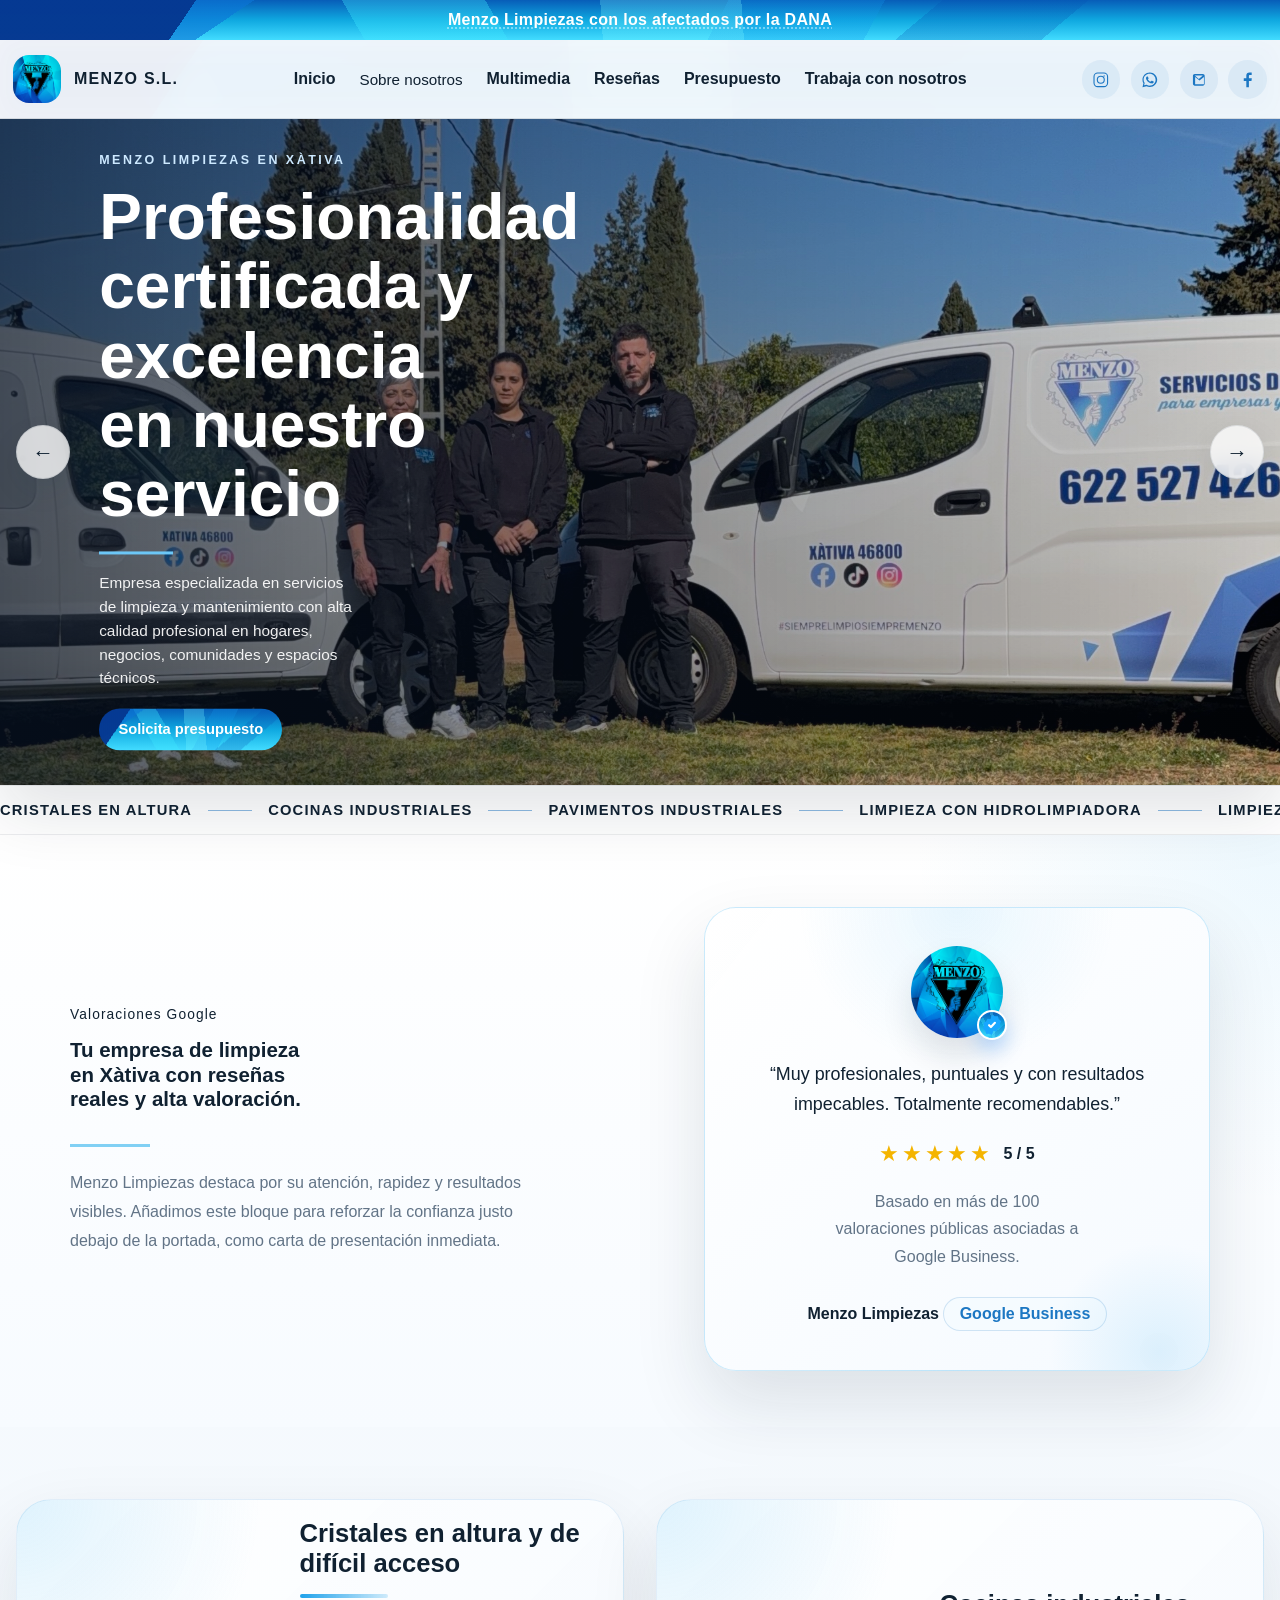
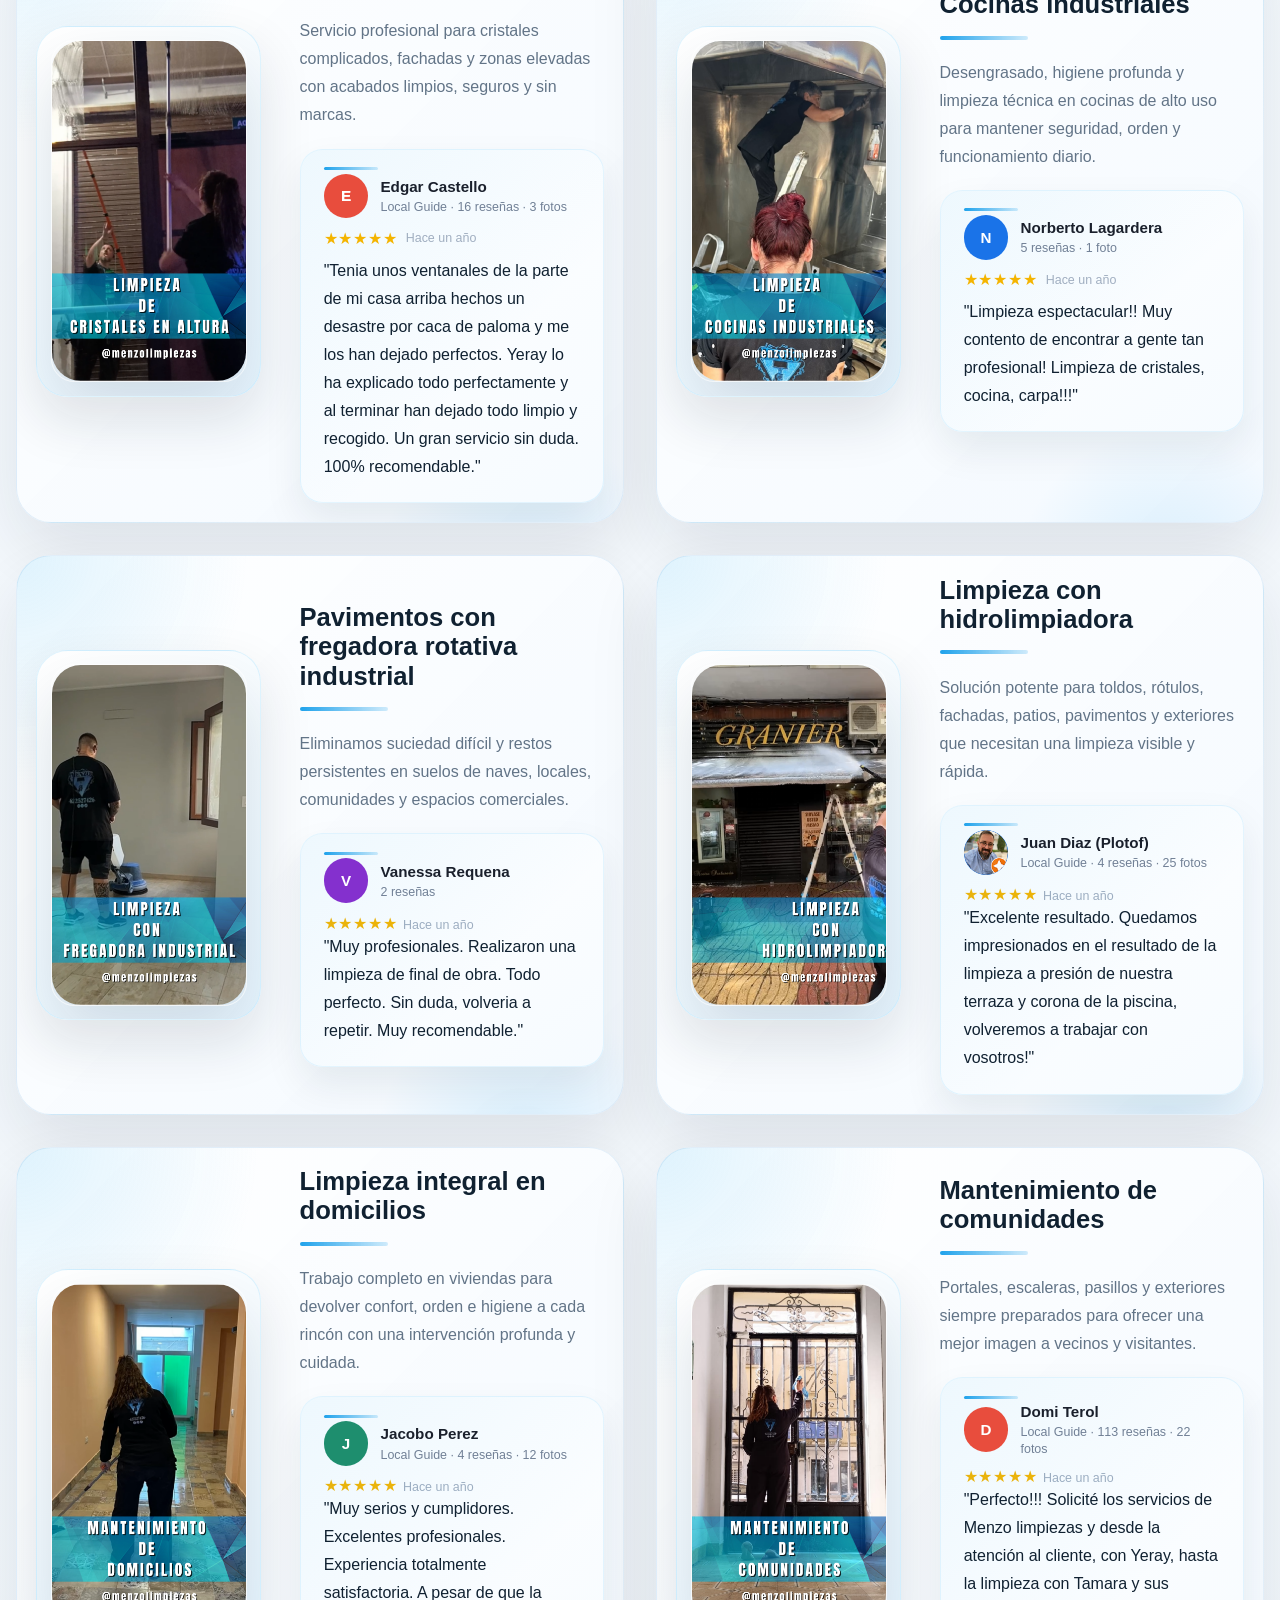
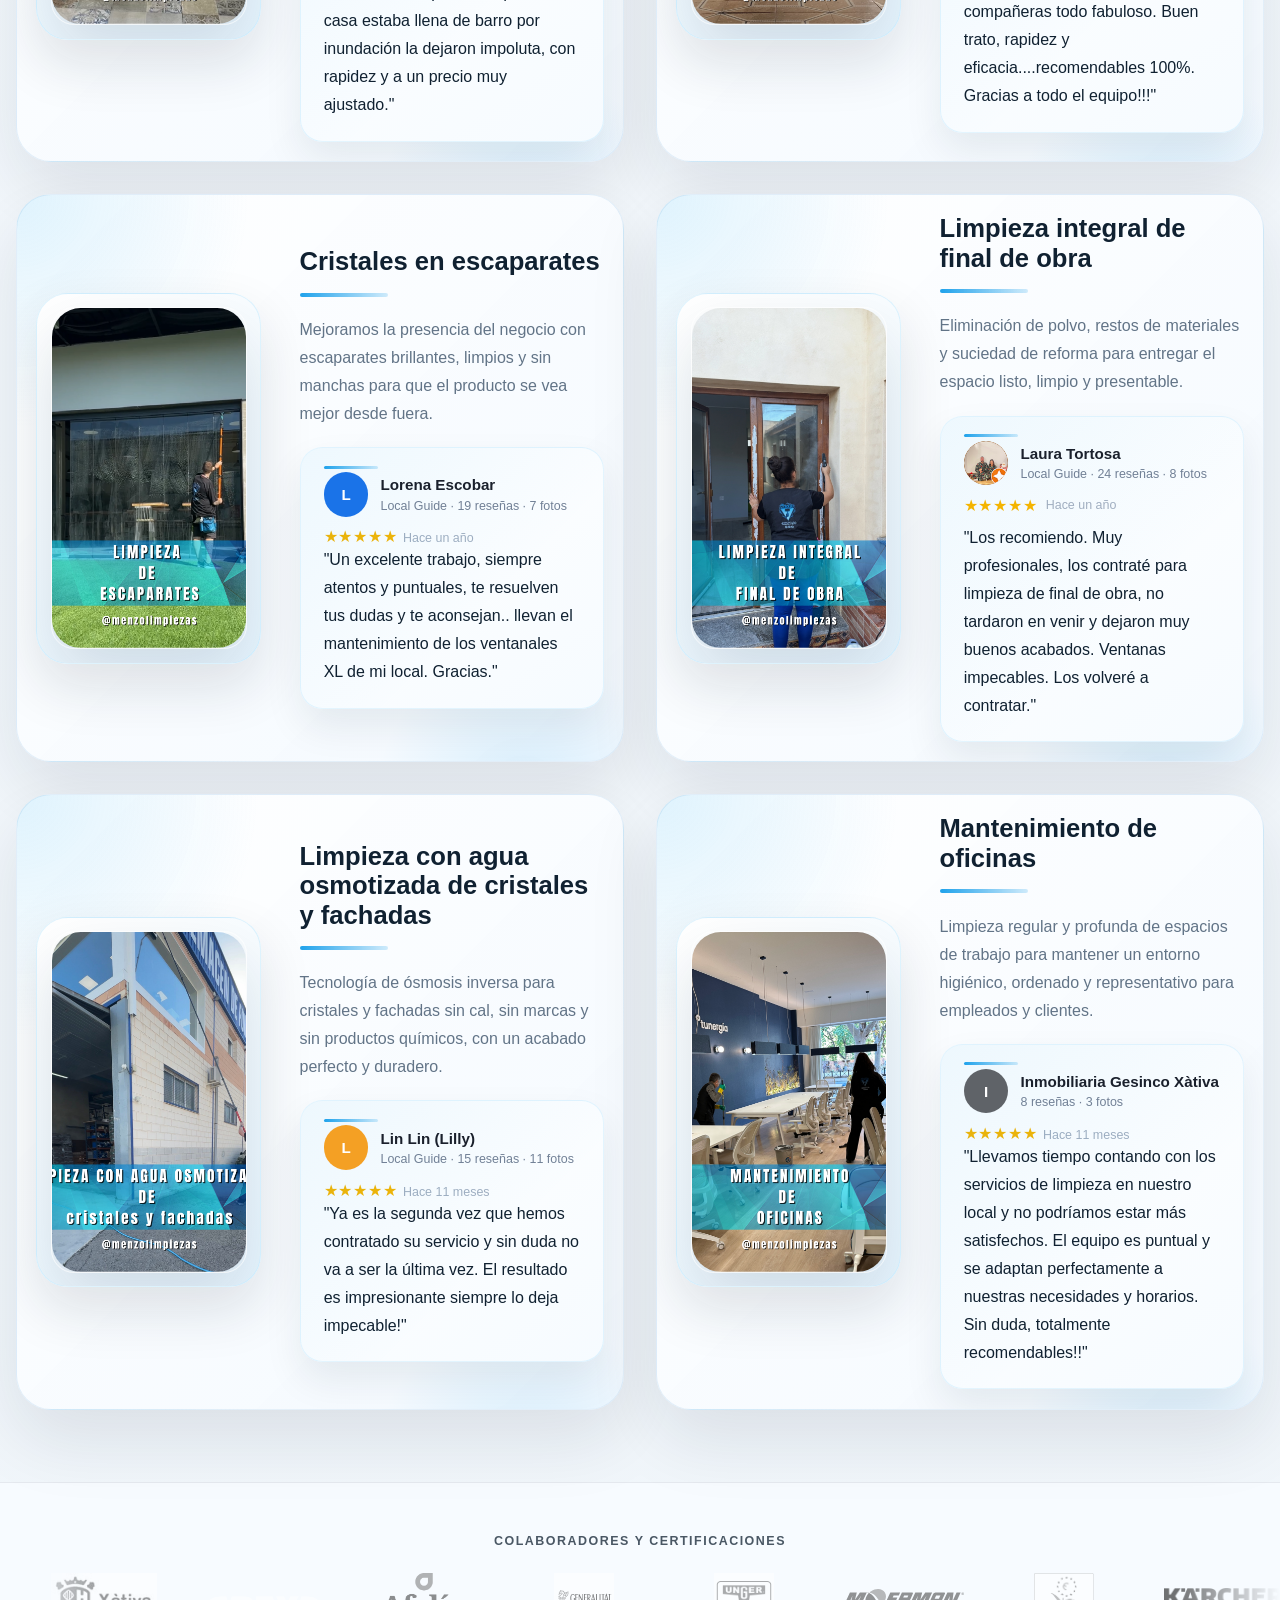
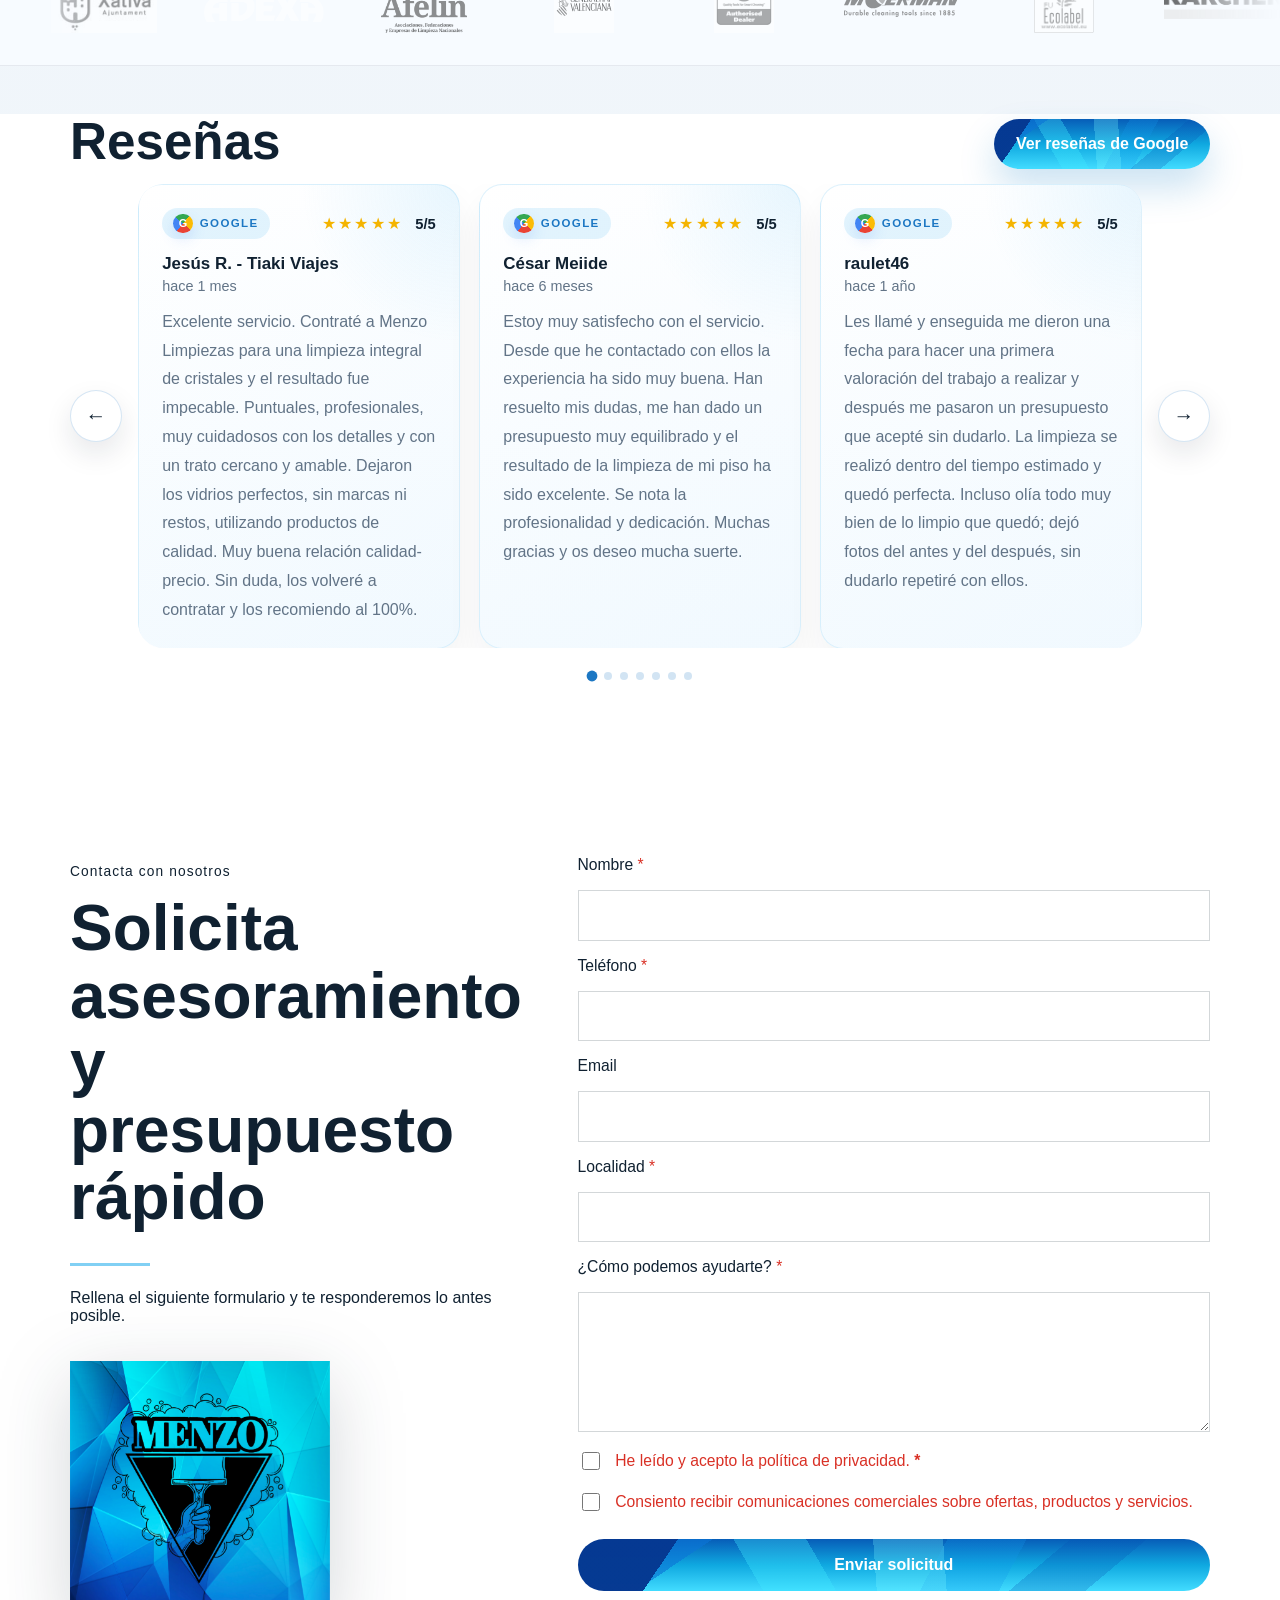
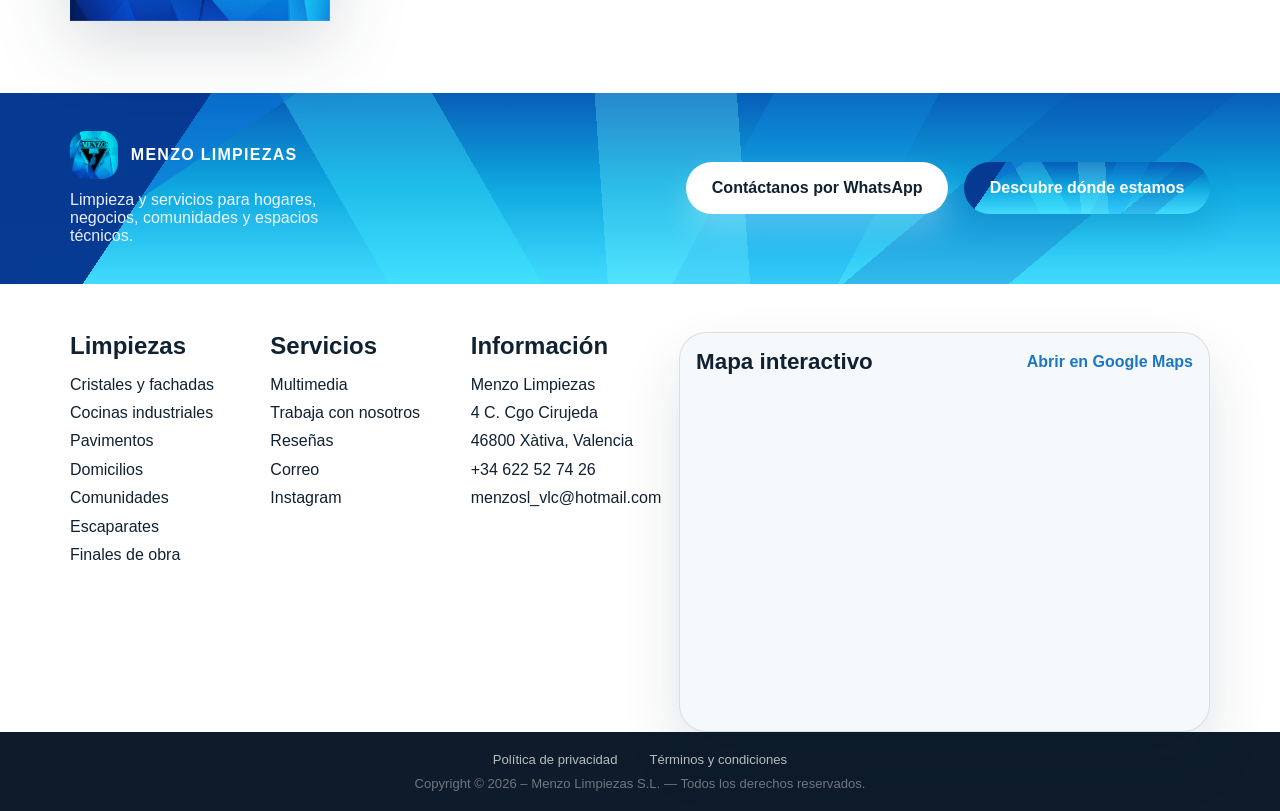
==== commit d940af1c: "Corregir envío formulario: POST directo con página de confirmación Co-Authored-By: Claude Sonnet 4.6" ====
--- a/index.html
+++ b/index.html
@@ -760,11 +760,11 @@
             </div>
           </div>
 
-          <form class="quote-form" action="https://formsubmit.co/menzosl_vlc@hotmail.com" method="POST">
+          <form class="quote-form" id="quote-form" action="https://formsubmit.co/menzosl_vlc@hotmail.com" method="POST">
             <input type="hidden" name="_subject" value="Nueva solicitud de presupuesto – Menzo Limpiezas" />
             <input type="hidden" name="_template" value="table" />
             <input type="hidden" name="_captcha" value="false" />
-            <input type="hidden" name="_next" value="https://menzolimpiezas.com" />
+            <input type="hidden" name="_next" value="https://menzolimpiezas.com/gracias.html" />
 
             <label for="nombre">Nombre <span>*</span></label>
             <input id="nombre" name="nombre" type="text" required />
@@ -791,8 +791,14 @@
               <span>Consiento recibir comunicaciones comerciales sobre ofertas, productos y servicios.</span>
             </label>
 
-            <button class="submit-button" type="submit">Enviar solicitud</button>
+            <button class="submit-button" type="submit" id="quote-submit-btn">Enviar solicitud</button>
           </form>
+
+          <div id="quote-success" style="display:none; text-align:center; padding: 2.5rem 1rem;">
+            <div style="font-size:3rem; margin-bottom:1rem;">✅</div>
+            <h3 style="color:#102131; font-size:1.3rem; margin-bottom:0.5rem;">¡Solicitud enviada correctamente!</h3>
+            <p style="color:#4a5568; font-size:0.95rem;">Nos pondremos en contacto contigo lo antes posible.</p>
+          </div>
         </div>
       </section>
 
@@ -1202,6 +1208,42 @@
       }
     </script>
 
+    <script>
+      (function () {
+        var form = document.getElementById("quote-form");
+        var success = document.getElementById("quote-success");
+        var btn = document.getElementById("quote-submit-btn");
+        if (!form) return;
+
+        form.addEventListener("submit", function (e) {
+          e.preventDefault();
+          btn.disabled = true;
+          btn.textContent = "Enviando...";
+
+          var data = new FormData(form);
+          data.append("_subject", "Nueva solicitud de presupuesto – Menzo Limpiezas");
+          data.append("_template", "table");
+          data.append("_captcha", "false");
+
+          fetch("https://formsubmit.co/ajax/menzosl_vlc@hotmail.com", {
+            method: "POST",
+            headers: { "Accept": "application/json" },
+            body: data
+          })
+          .then(function (res) { return res.json(); })
+          .then(function () {
+            form.style.display = "none";
+            success.style.display = "block";
+          })
+          .catch(function () {
+            btn.disabled = false;
+            btn.textContent = "Enviar solicitud";
+            alert("Ha ocurrido un error. Por favor inténtalo de nuevo.");
+          });
+        });
+      })();
+    </script>
+
     <!-- Google Places API – actualiza valoraciones en tiempo real -->
     <!-- INSTRUCCIONES:
          1. Sustituye TU_API_KEY por tu clave de Google Maps (Places API activada)
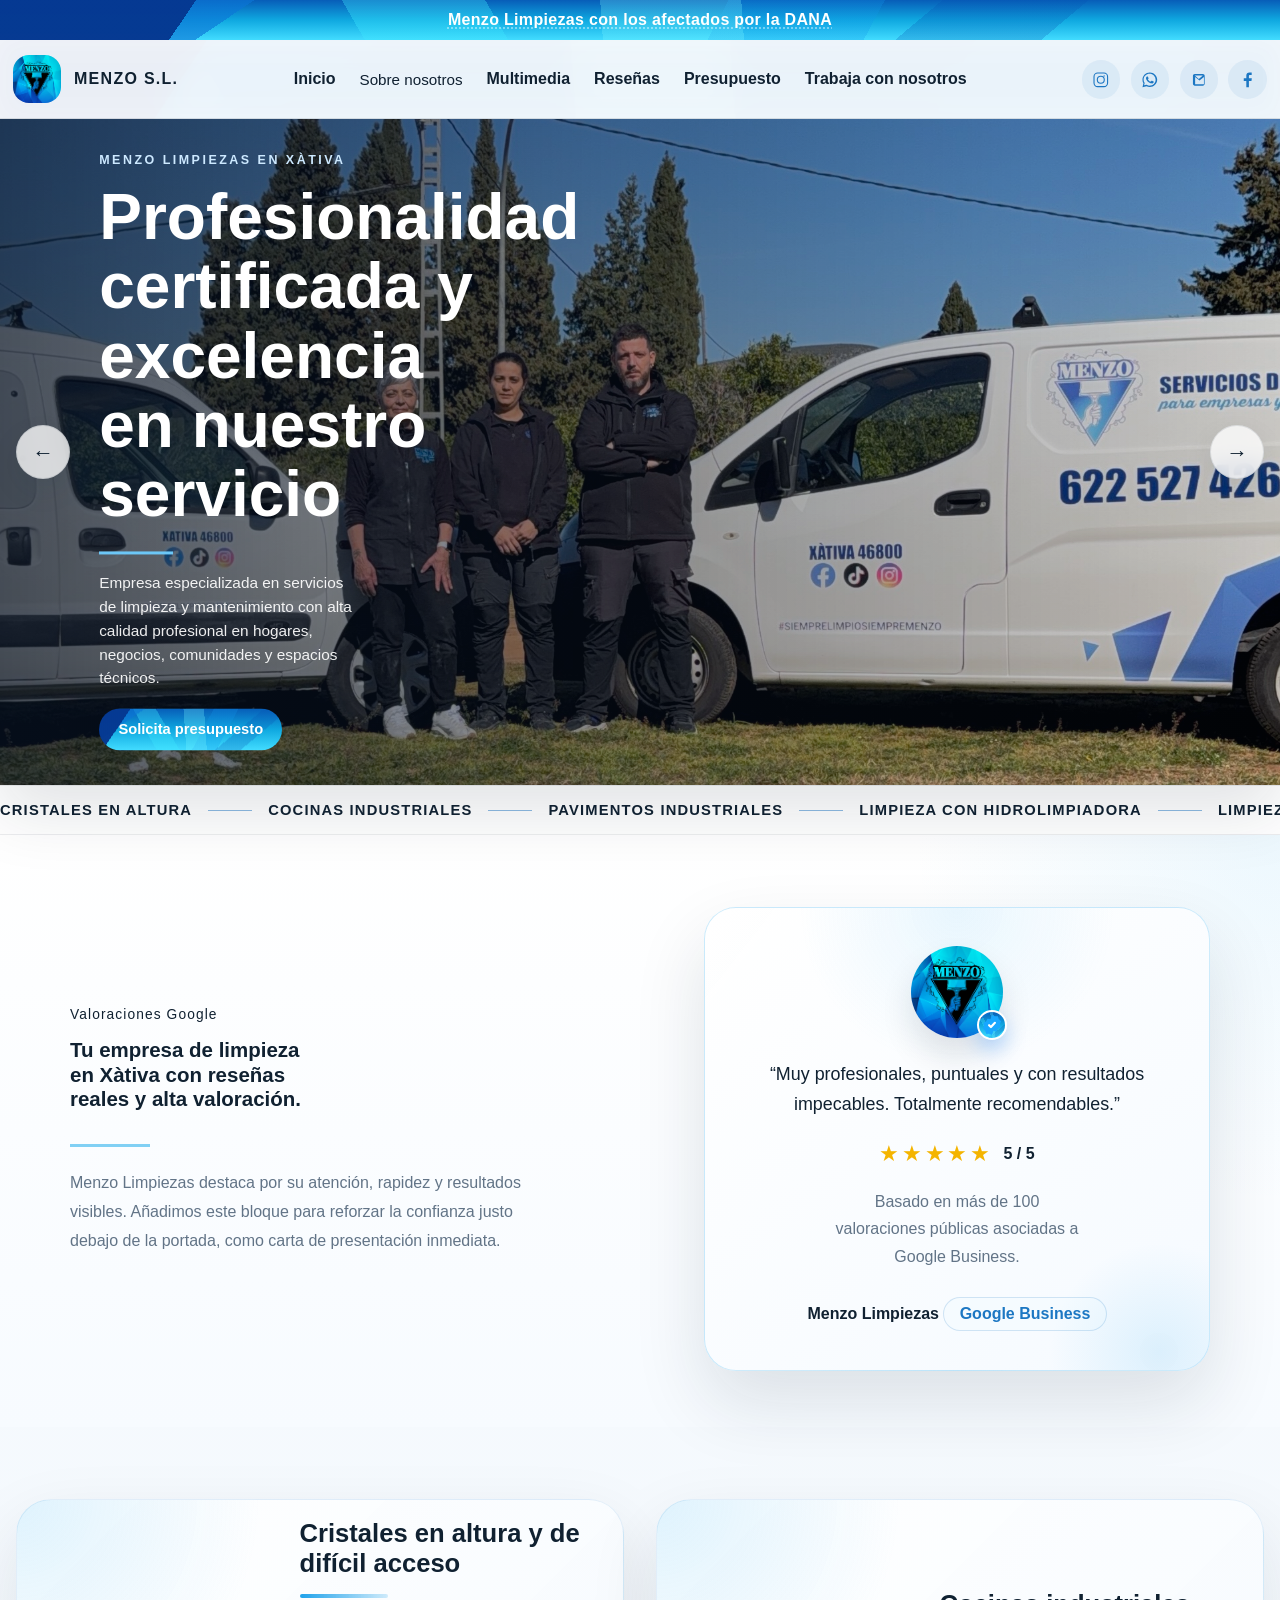
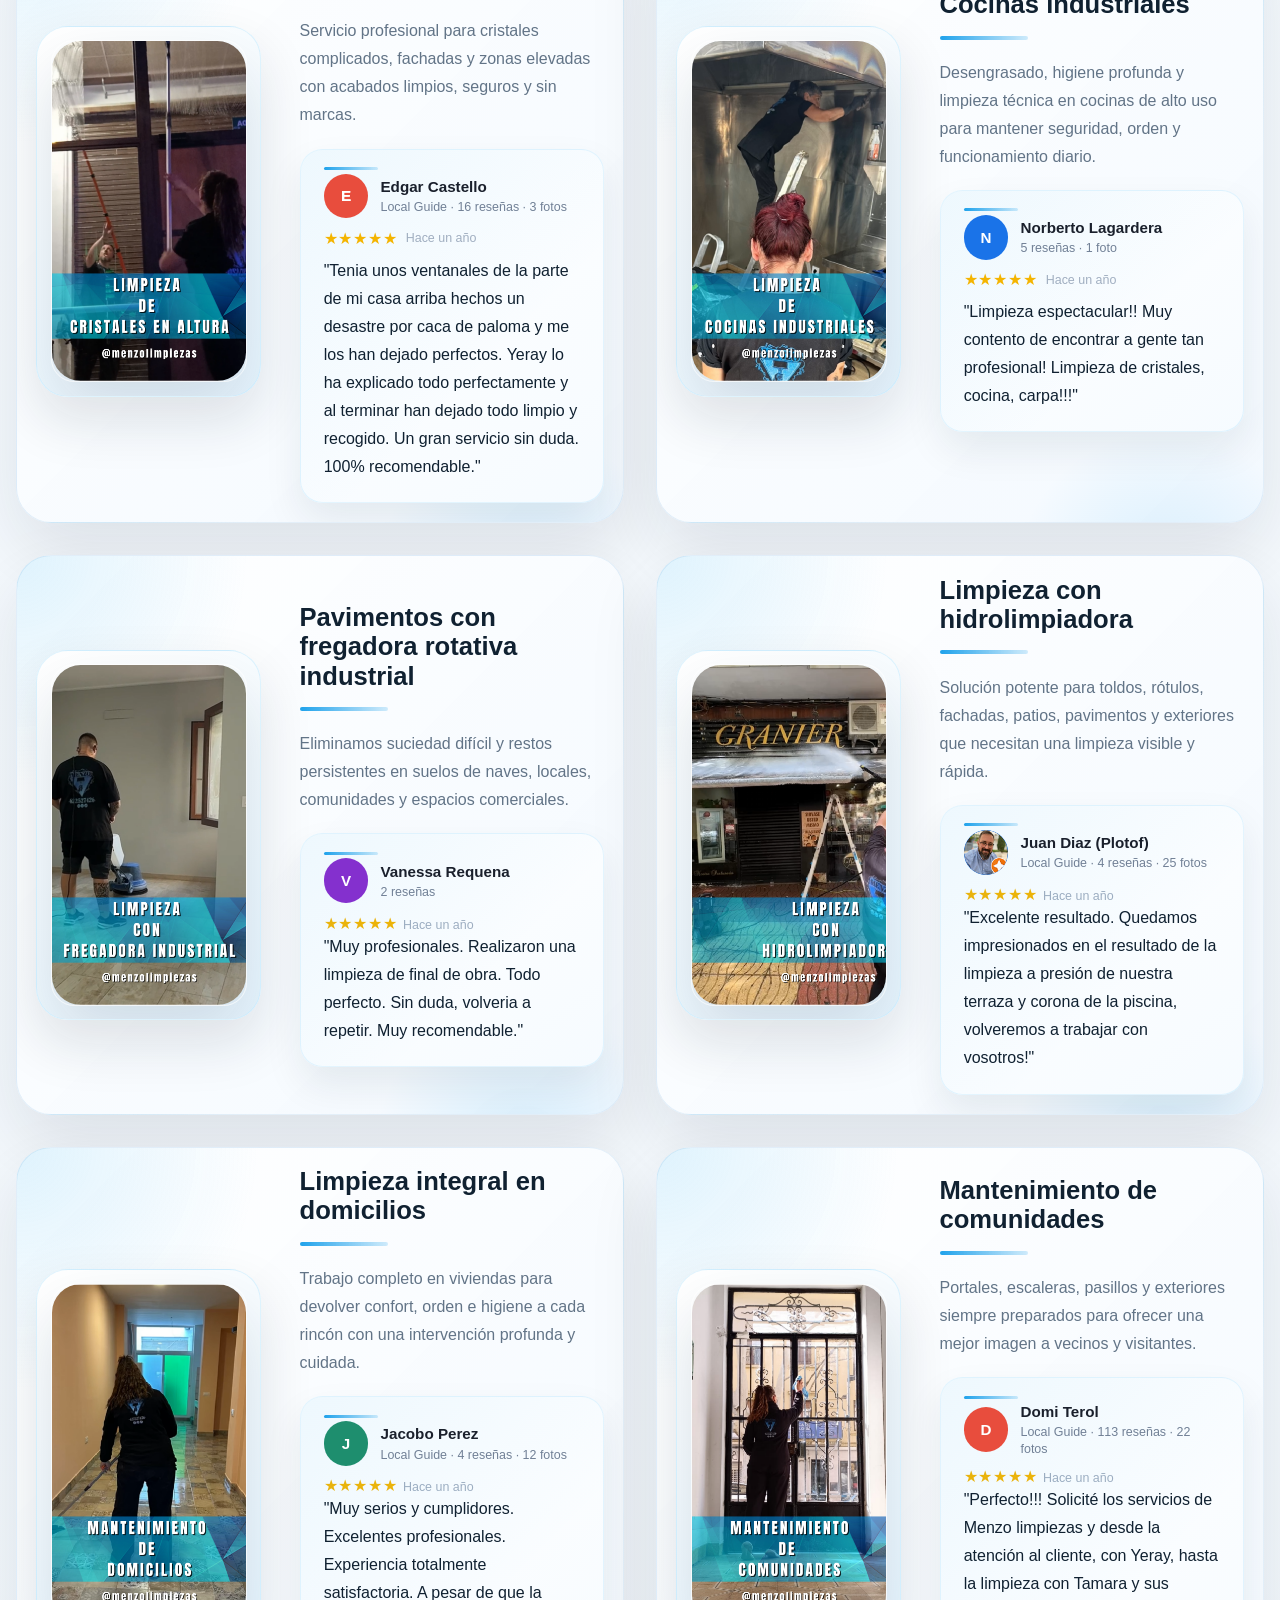
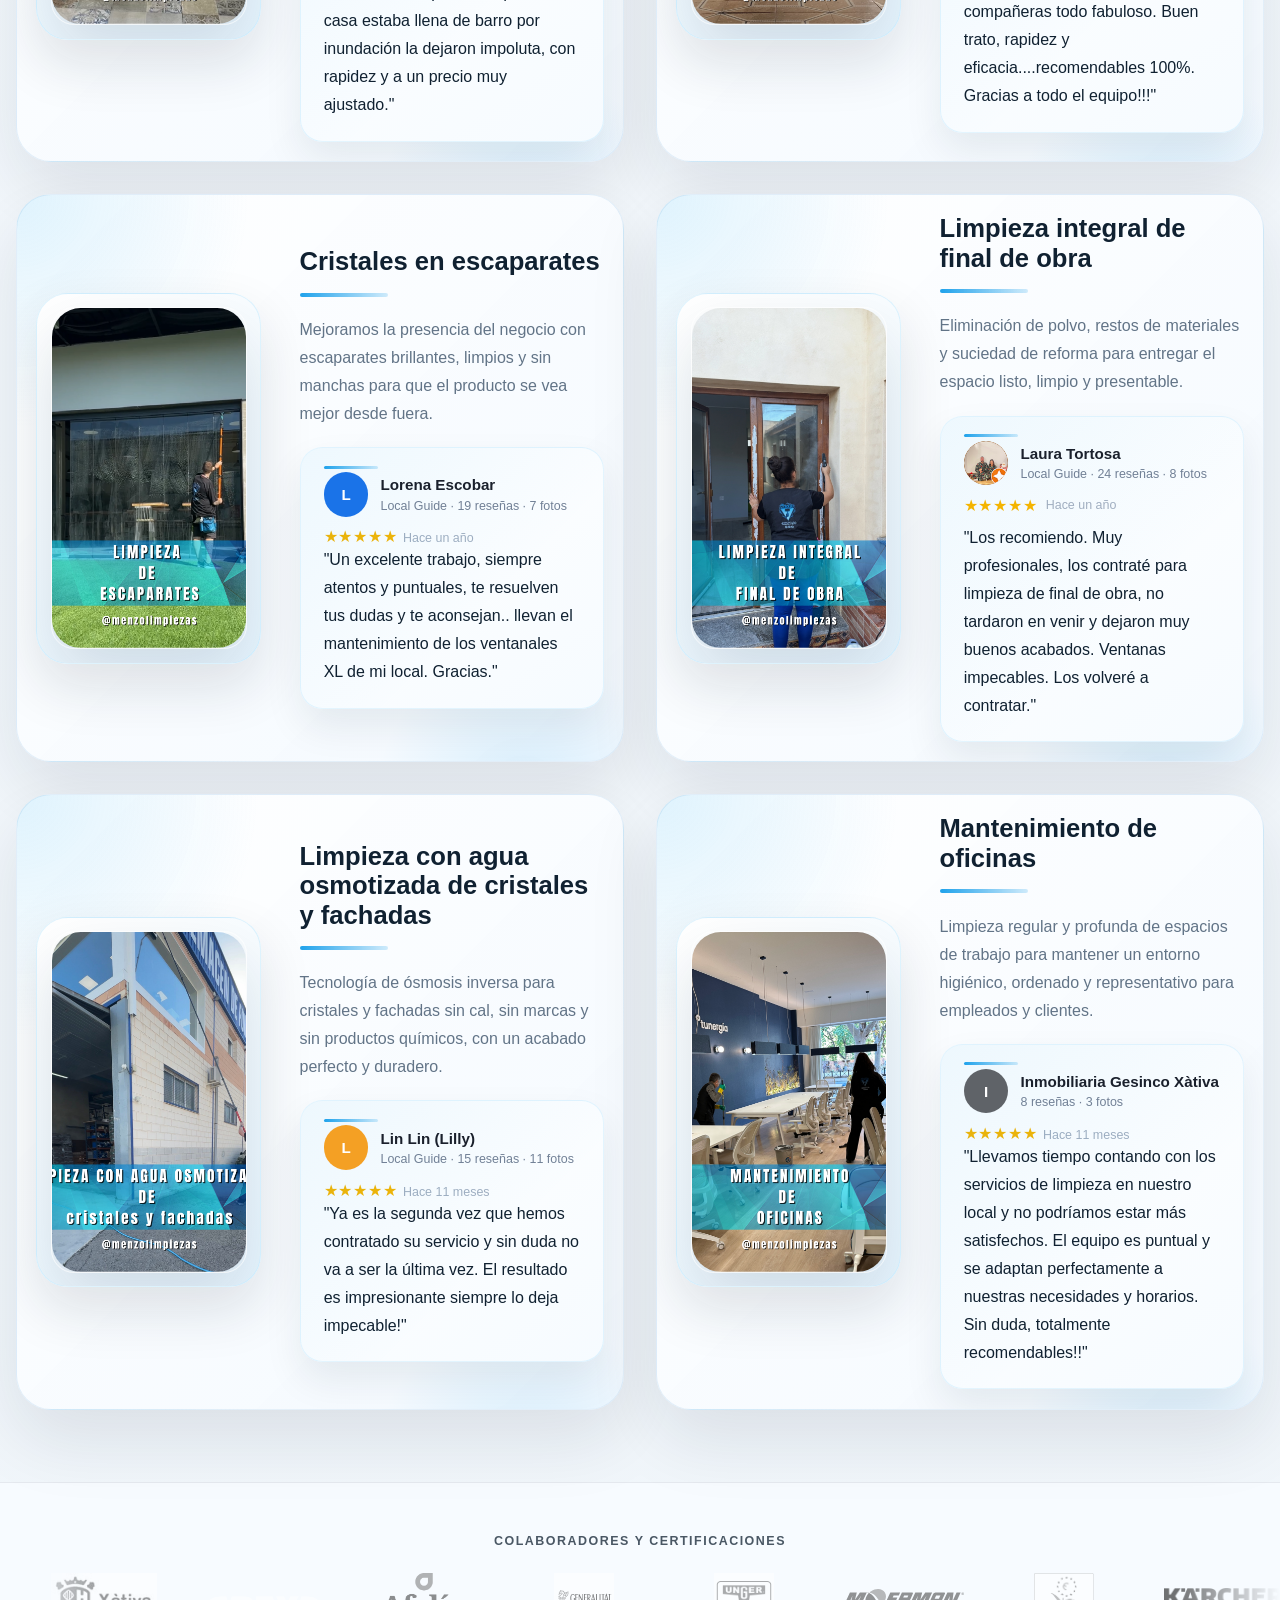
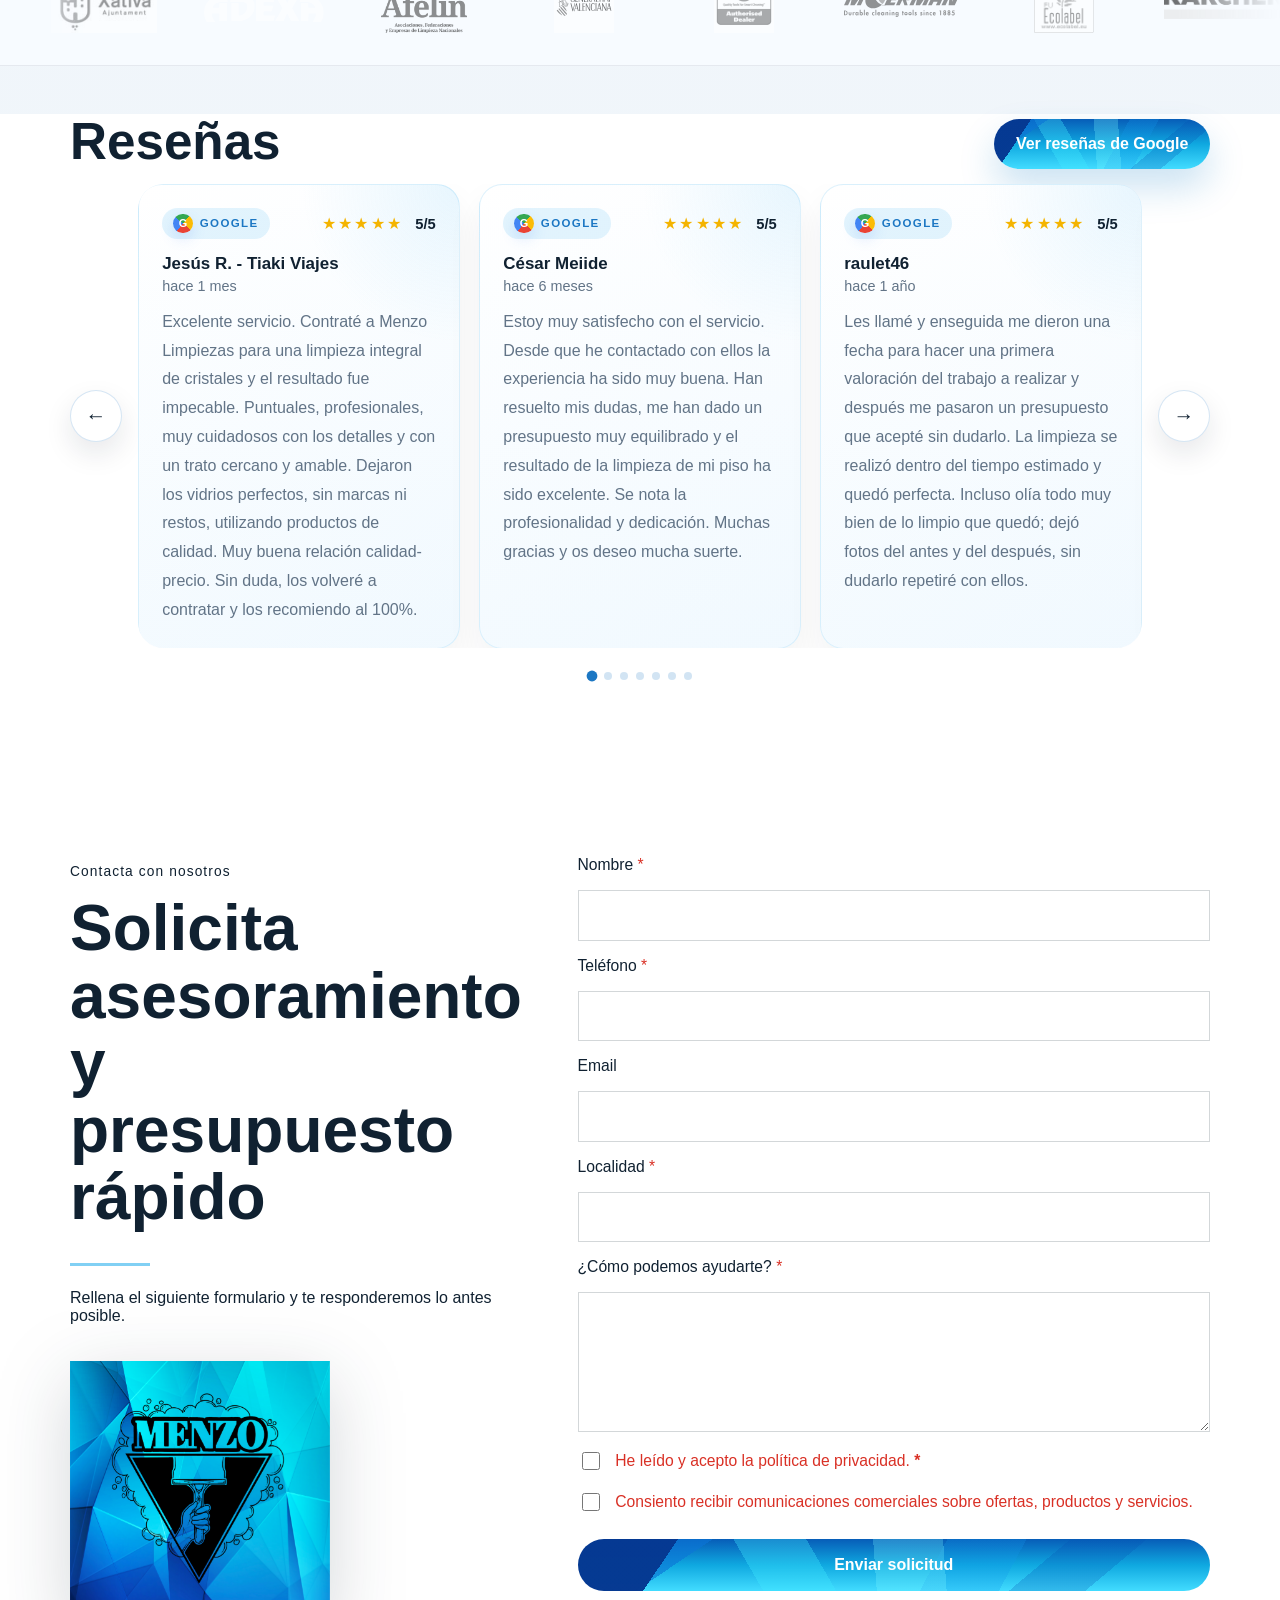
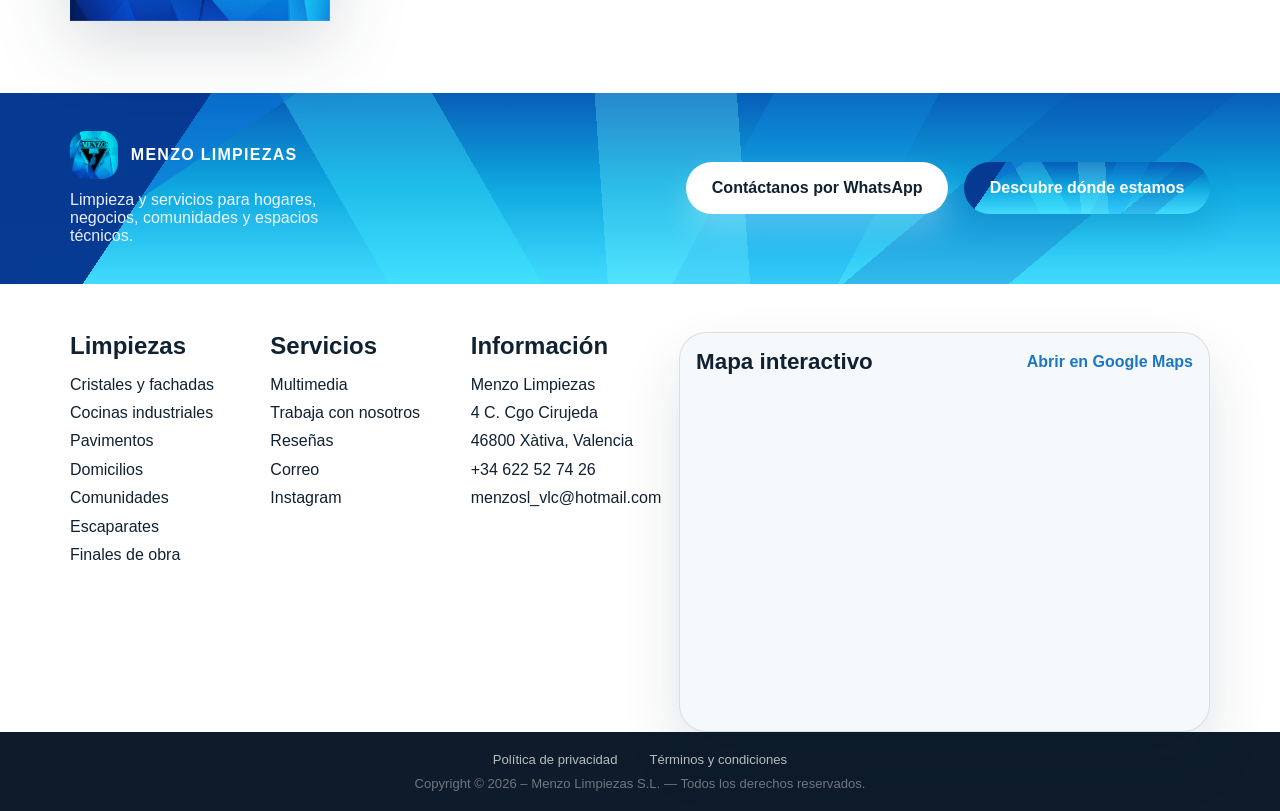
==== commit fd16fd78: "Eliminar script AJAX que bloqueaba el envío del formulario Co-Authored-By: Claude Sonnet 4.6 <norepl" ====
--- a/index.html
+++ b/index.html
@@ -1208,42 +1208,6 @@
       }
     </script>
 
-    <script>
-      (function () {
-        var form = document.getElementById("quote-form");
-        var success = document.getElementById("quote-success");
-        var btn = document.getElementById("quote-submit-btn");
-        if (!form) return;
-
-        form.addEventListener("submit", function (e) {
-          e.preventDefault();
-          btn.disabled = true;
-          btn.textContent = "Enviando...";
-
-          var data = new FormData(form);
-          data.append("_subject", "Nueva solicitud de presupuesto – Menzo Limpiezas");
-          data.append("_template", "table");
-          data.append("_captcha", "false");
-
-          fetch("https://formsubmit.co/ajax/menzosl_vlc@hotmail.com", {
-            method: "POST",
-            headers: { "Accept": "application/json" },
-            body: data
-          })
-          .then(function (res) { return res.json(); })
-          .then(function () {
-            form.style.display = "none";
-            success.style.display = "block";
-          })
-          .catch(function () {
-            btn.disabled = false;
-            btn.textContent = "Enviar solicitud";
-            alert("Ha ocurrido un error. Por favor inténtalo de nuevo.");
-          });
-        });
-      })();
-    </script>
-
     <!-- Google Places API – actualiza valoraciones en tiempo real -->
     <!-- INSTRUCCIONES:
          1. Sustituye TU_API_KEY por tu clave de Google Maps (Places API activada)
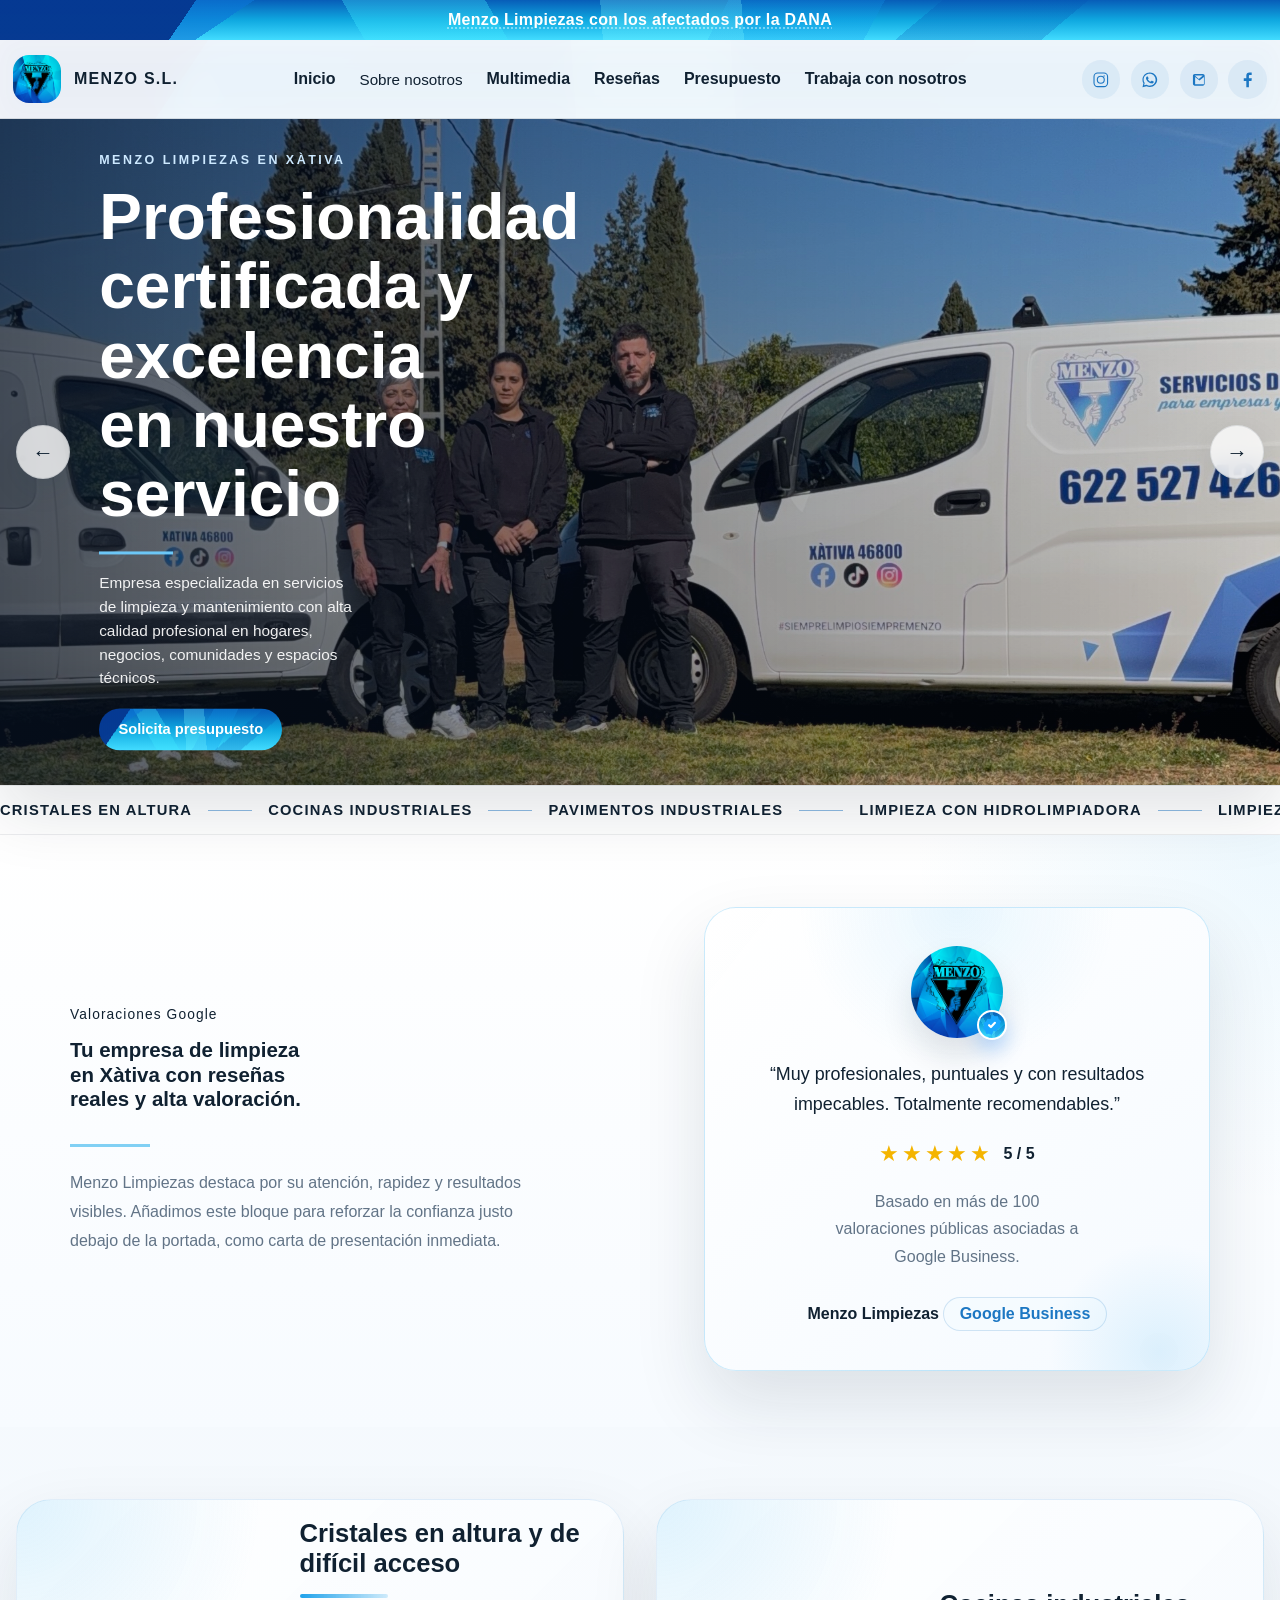
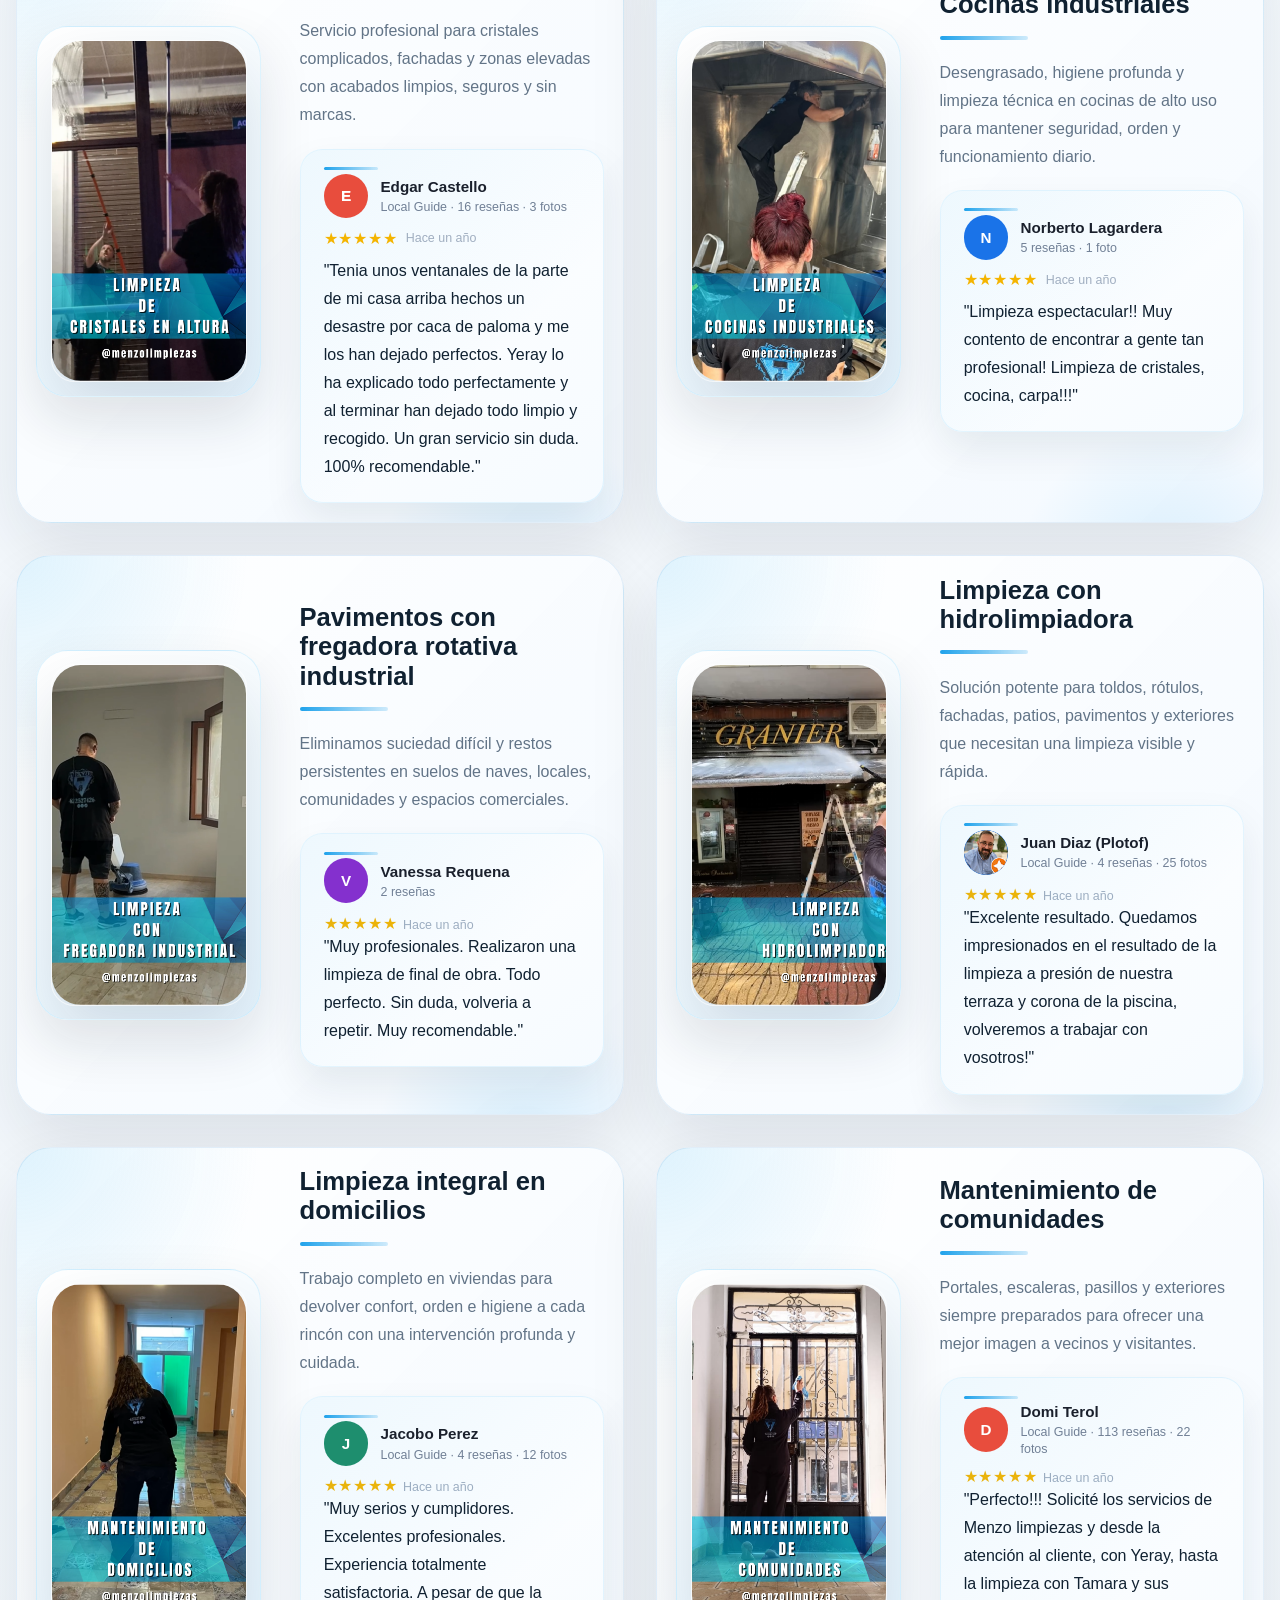
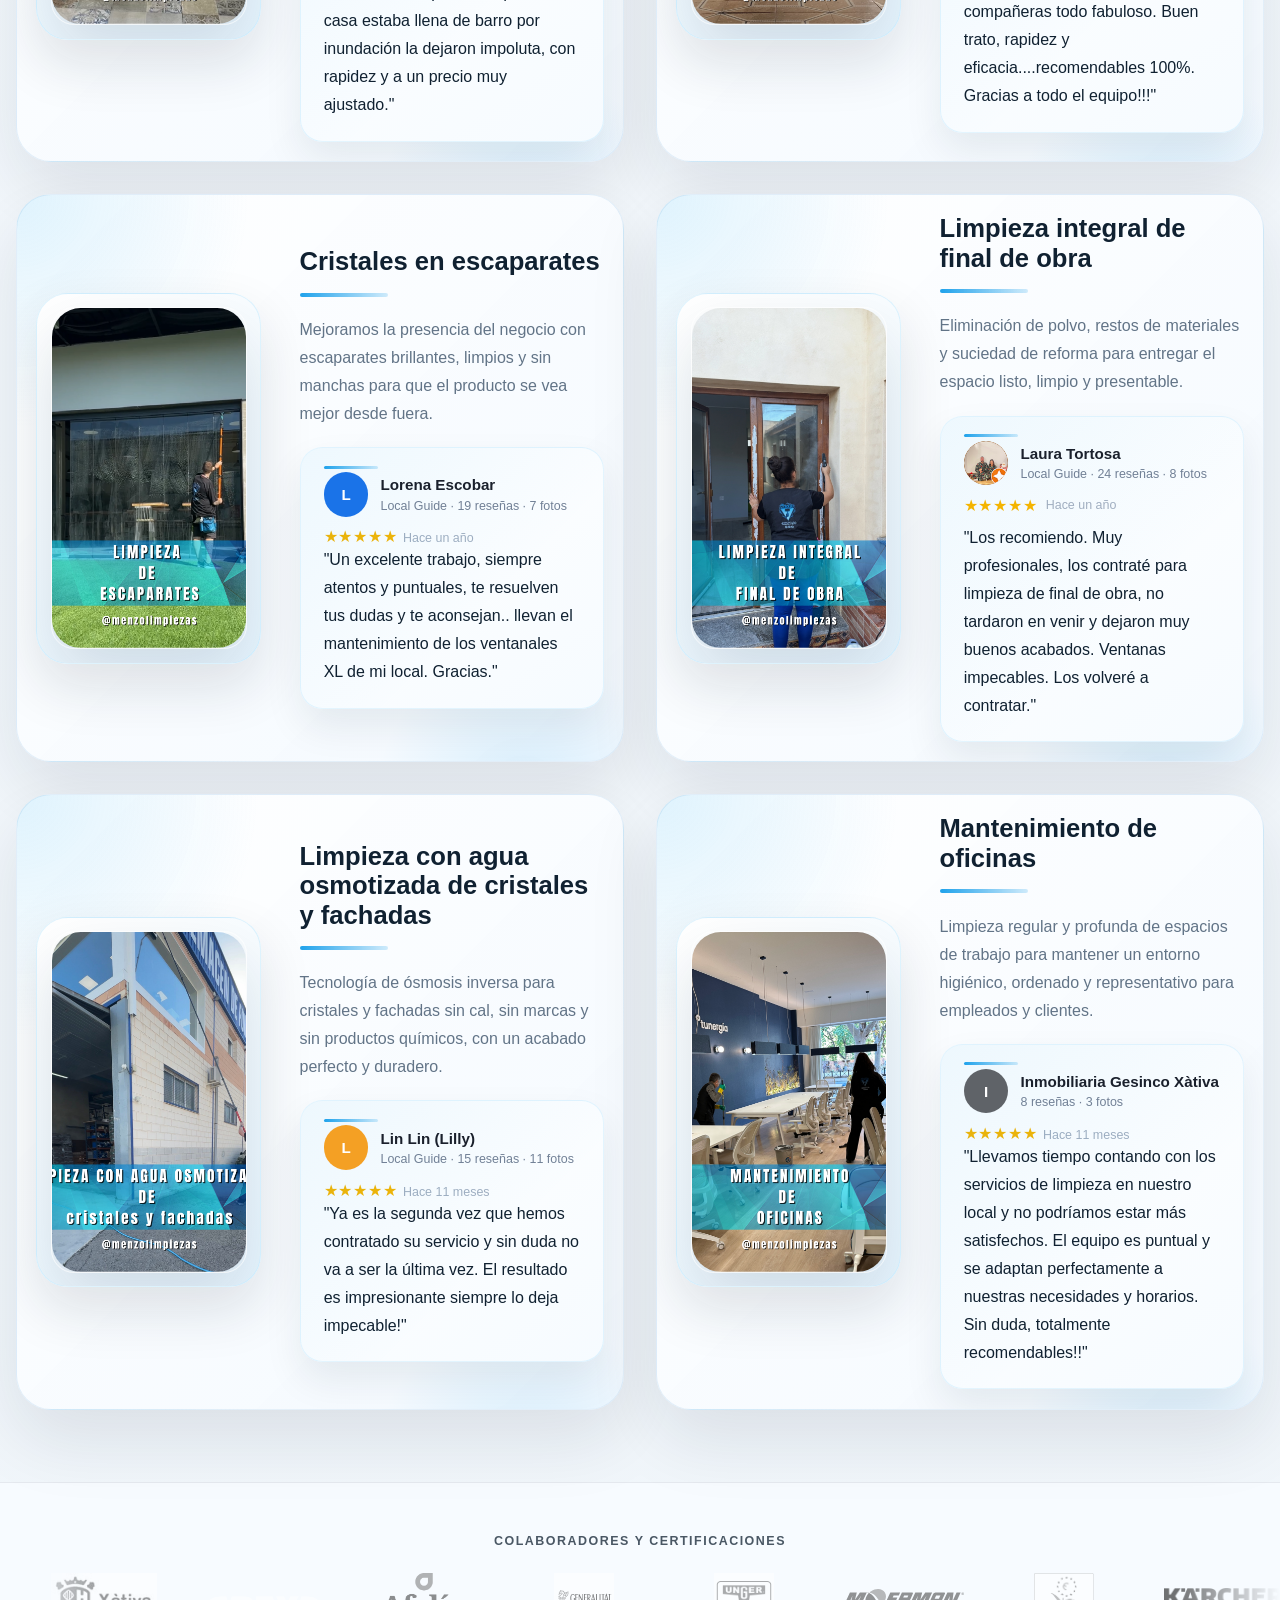
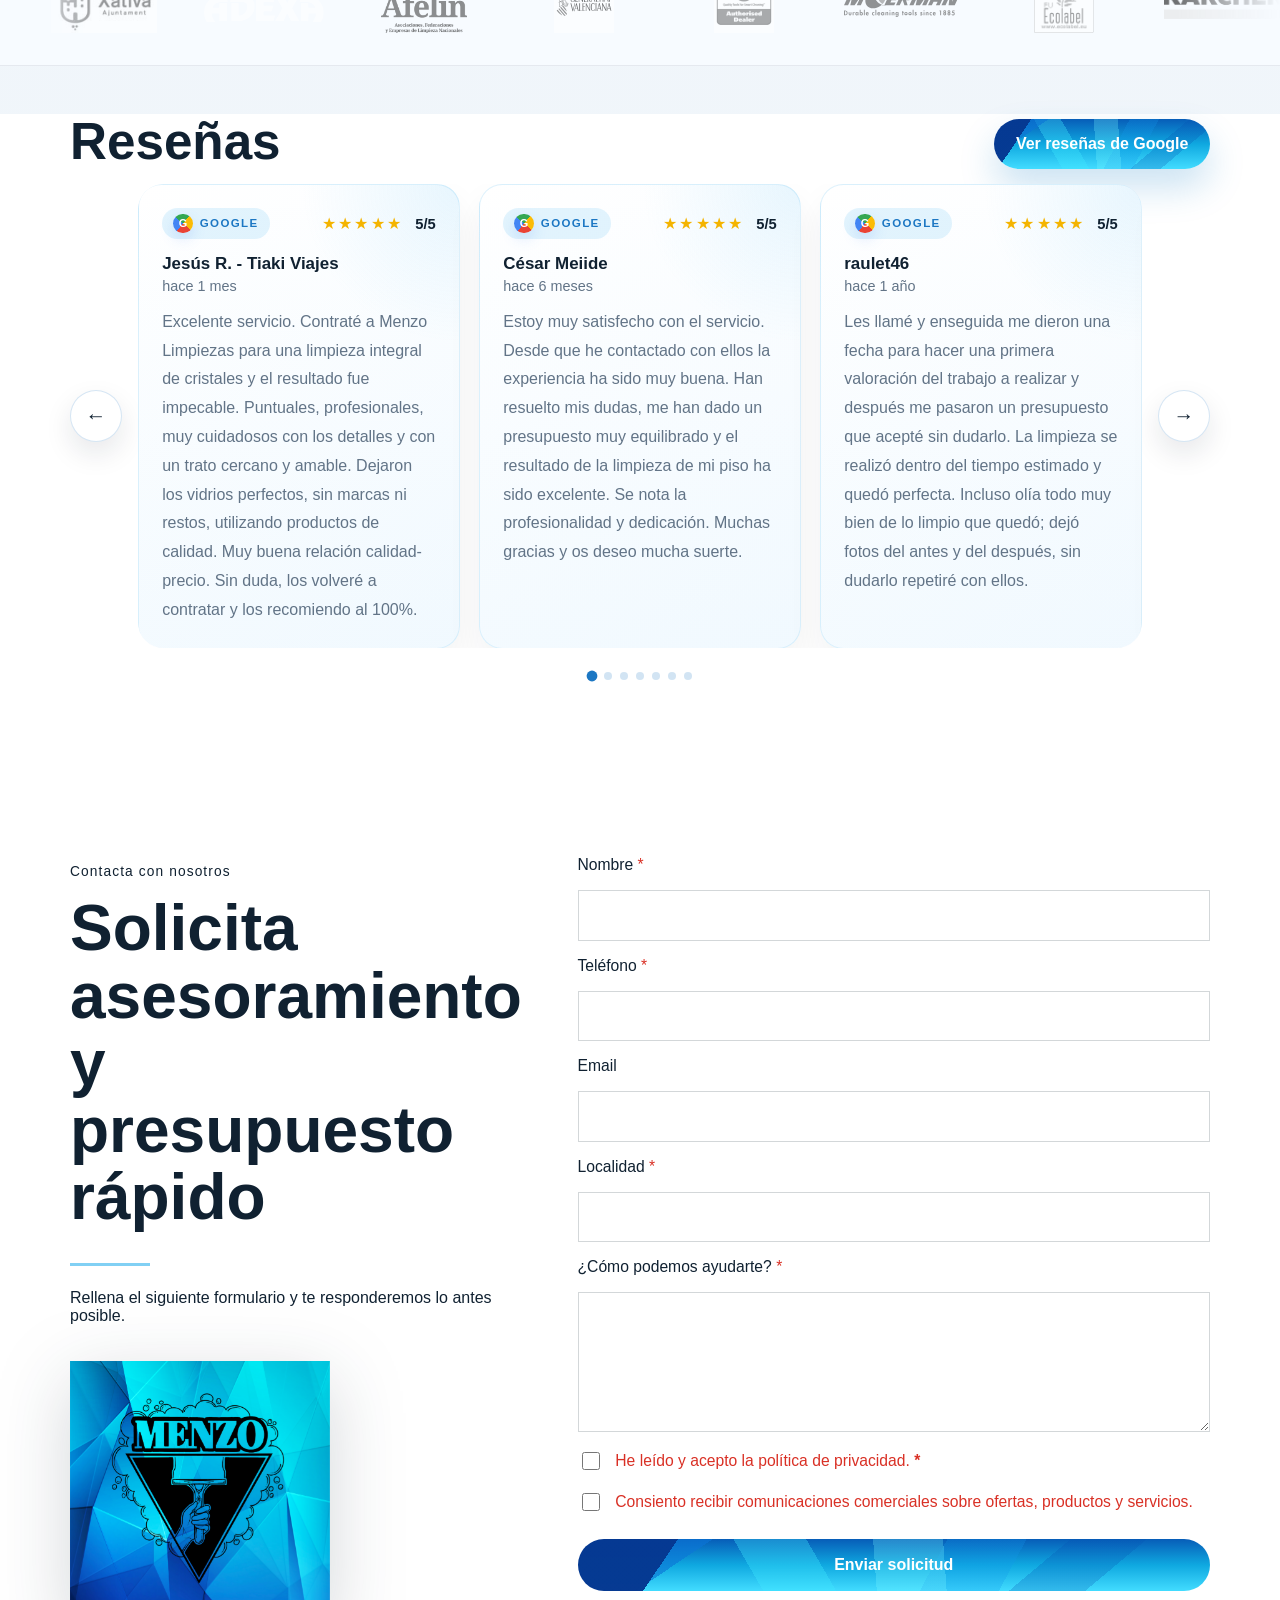
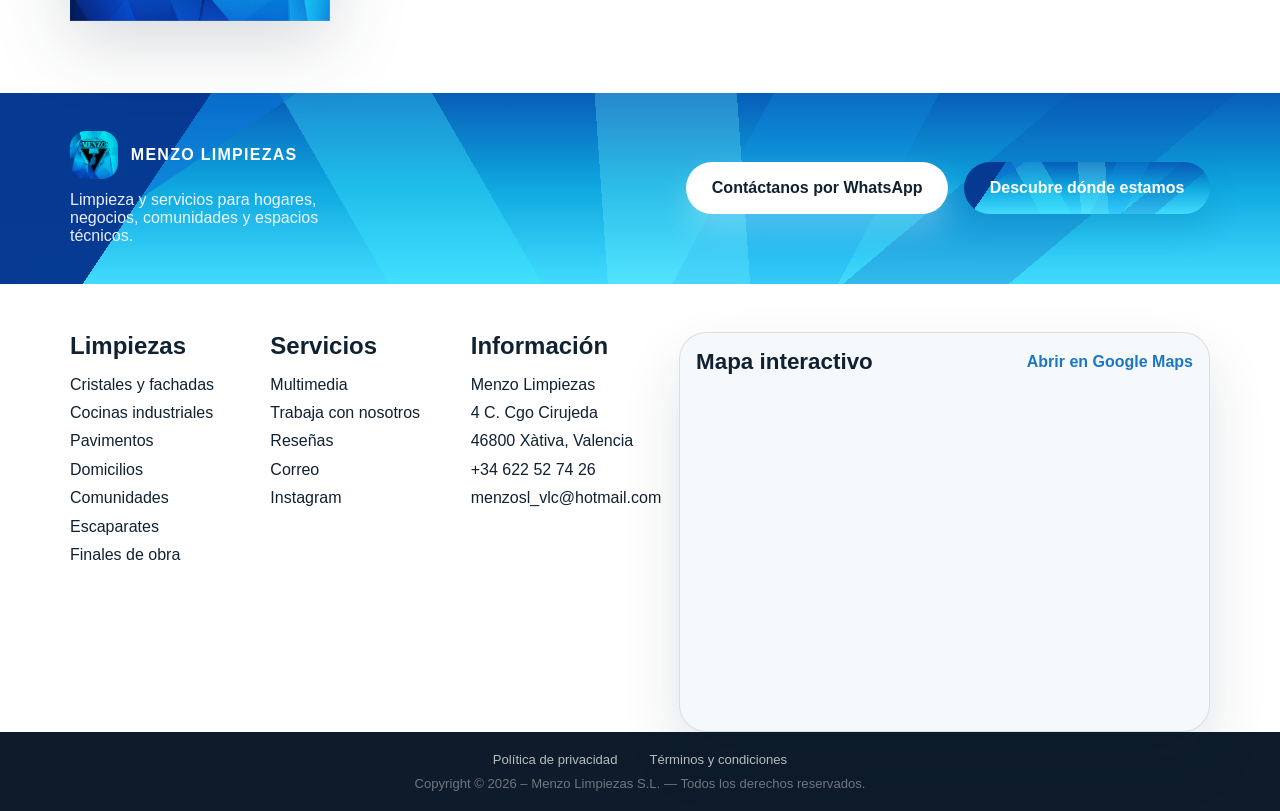
==== commit 65120ba7: "Cambiar formulario de FormSubmit a Web3Forms Co-Authored-By: Claude Sonnet 4.6 <noreply@anthropic.co" ====
--- a/index.html
+++ b/index.html
@@ -760,11 +760,10 @@
             </div>
           </div>
 
-          <form class="quote-form" id="quote-form" action="https://formsubmit.co/menzosl_vlc@hotmail.com" method="POST">
-            <input type="hidden" name="_subject" value="Nueva solicitud de presupuesto – Menzo Limpiezas" />
-            <input type="hidden" name="_template" value="table" />
-            <input type="hidden" name="_captcha" value="false" />
-            <input type="hidden" name="_next" value="https://menzolimpiezas.com/gracias.html" />
+          <form class="quote-form" id="quote-form" action="https://api.web3forms.com/submit" method="POST">
+            <input type="hidden" name="access_key" value="3496272e-6810-4459-9e9e-41aac553da74" />
+            <input type="hidden" name="subject" value="Nueva solicitud de presupuesto – Menzo Limpiezas" />
+            <input type="hidden" name="redirect" value="https://menzolimpiezas.com/gracias.html" />
 
             <label for="nombre">Nombre <span>*</span></label>
             <input id="nombre" name="nombre" type="text" required />
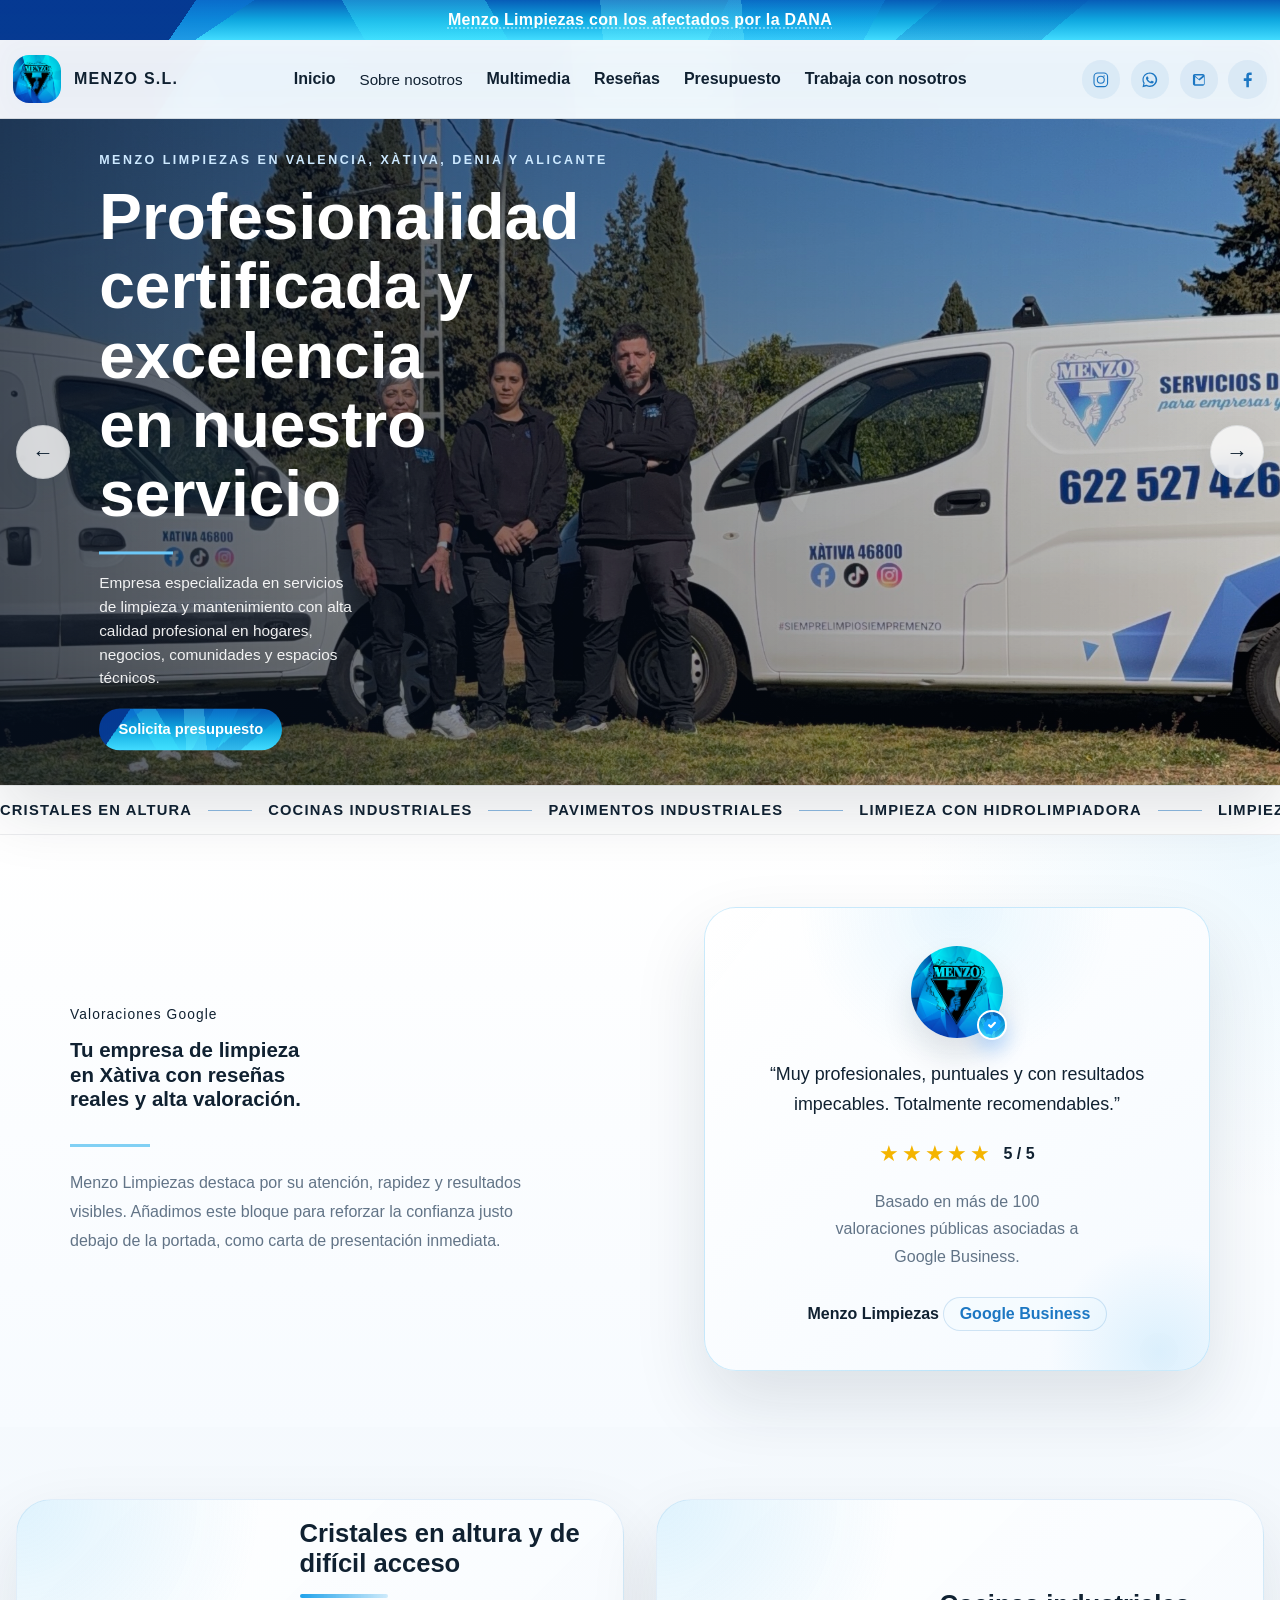
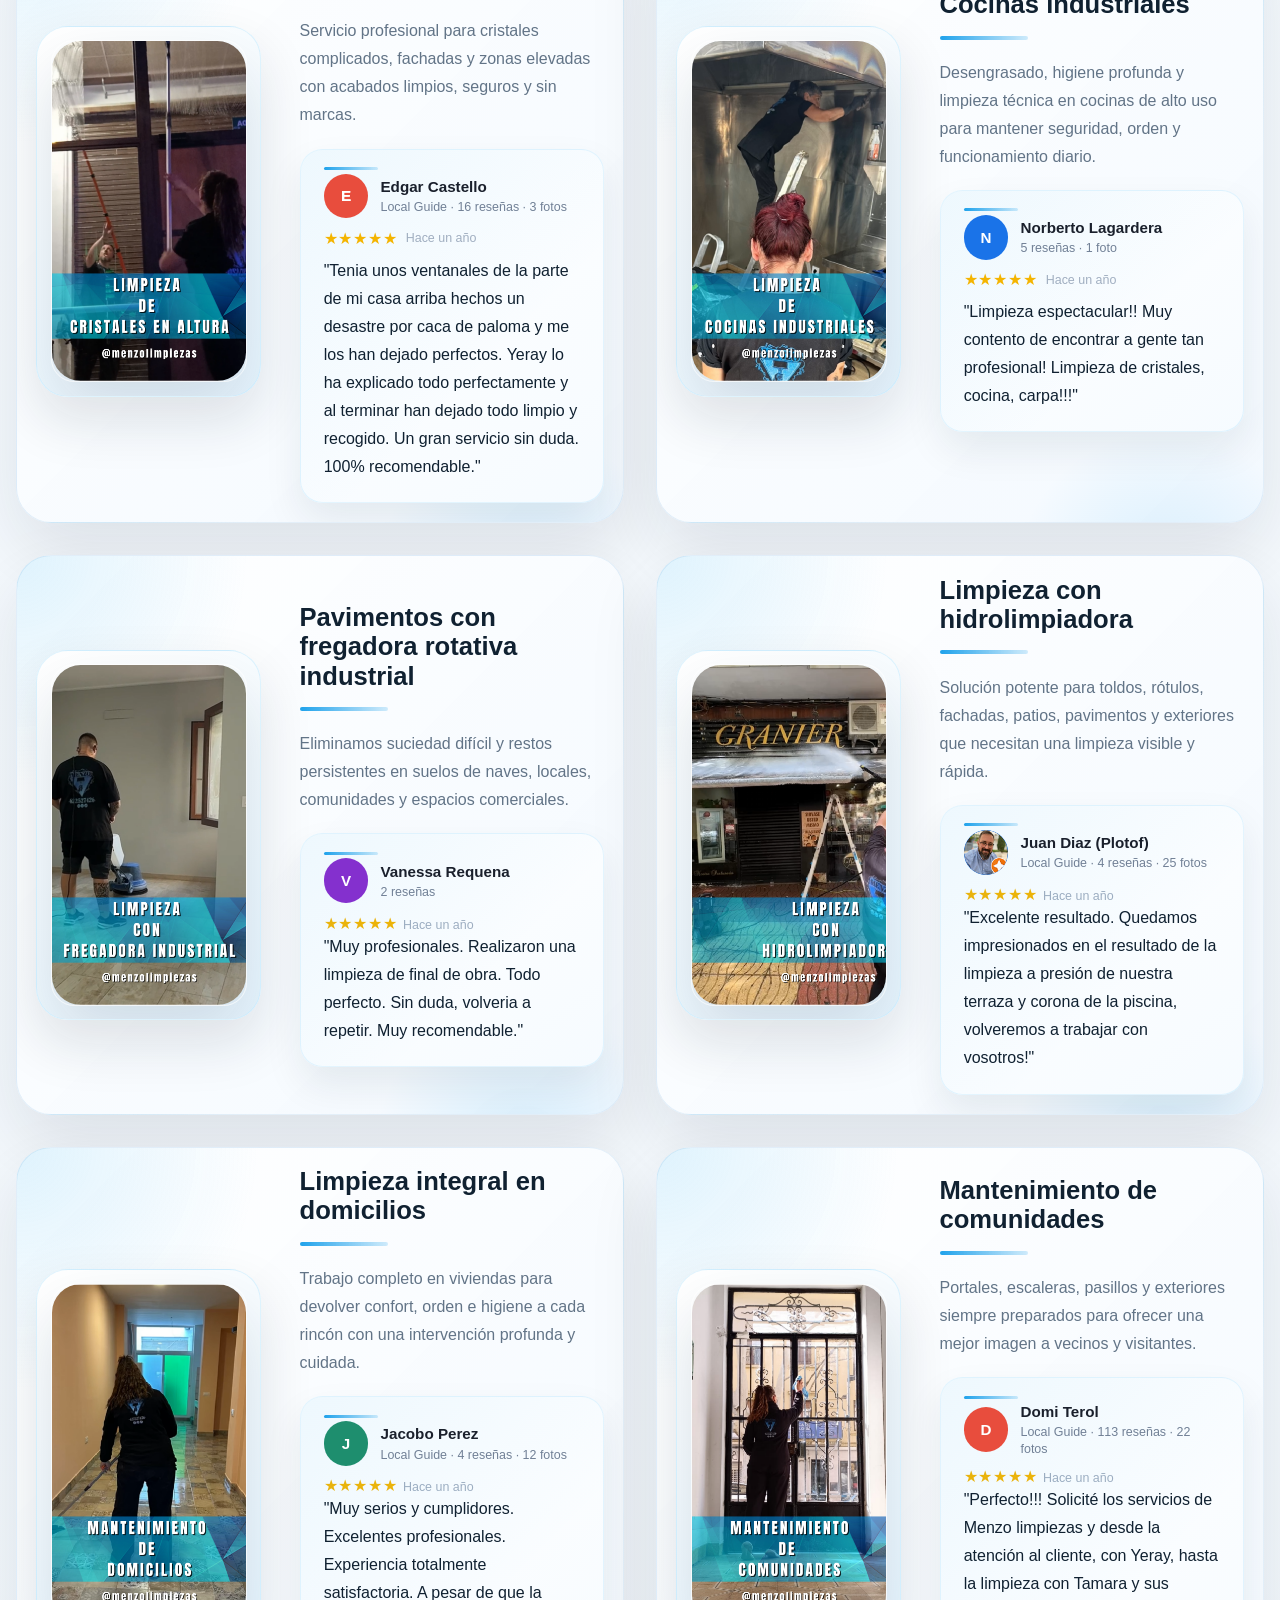
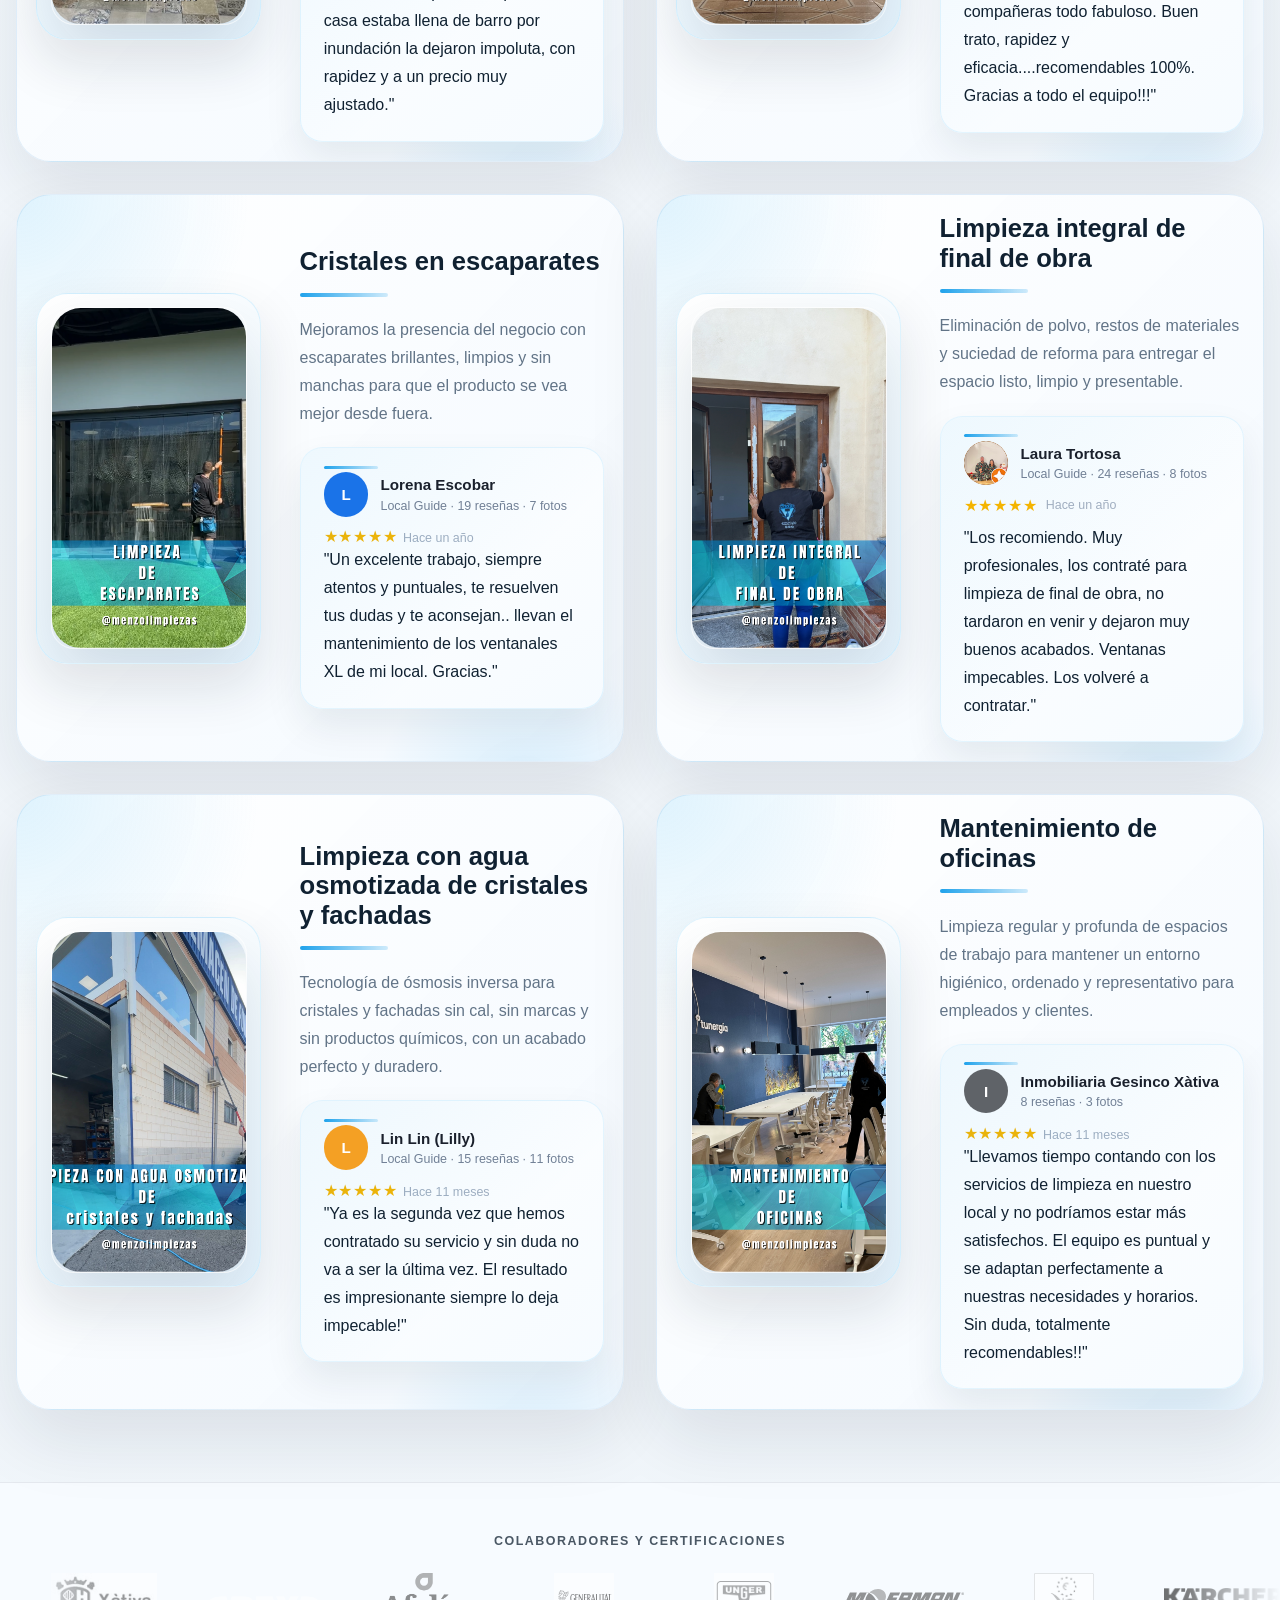
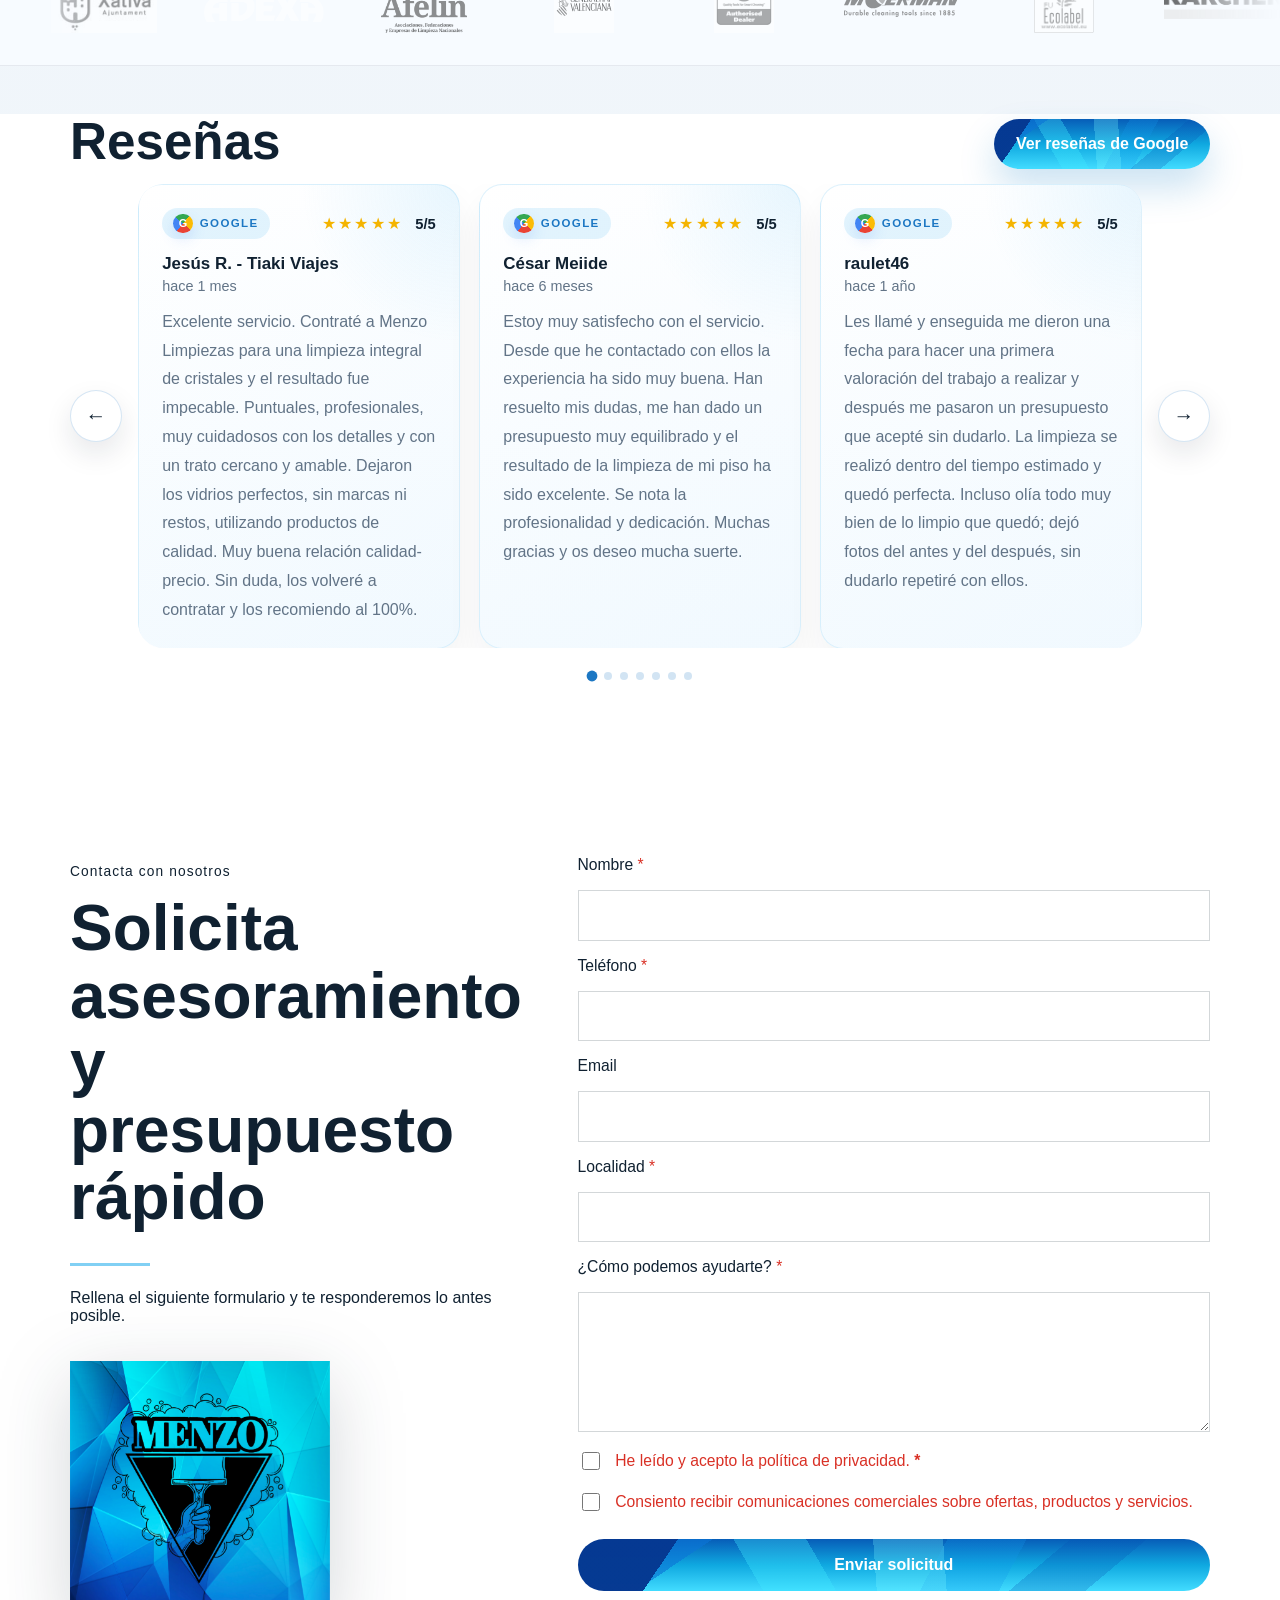
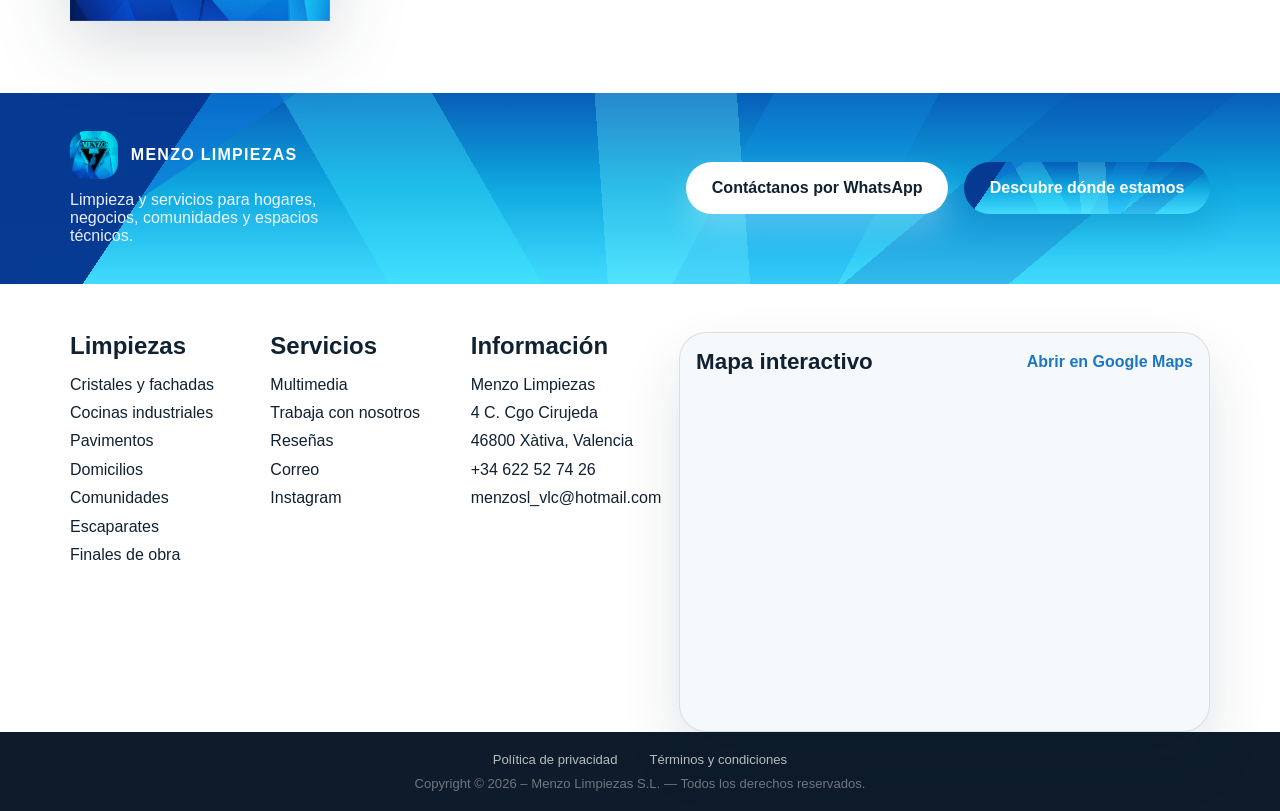
==== commit 80e8bf6d: "Actualizar texto portada con nuevas zonas de servicio Co-Authored-By: Claude Sonnet 4.6 <noreply@ant" ====
--- a/index.html
+++ b/index.html
@@ -189,7 +189,7 @@
       <section class="hero" id="inicio">
         <div class="hero-stage" id="hero-stage">
           <div class="hero-content-overlay">
-            <p class="hero-kicker">Menzo Limpiezas en Xàtiva</p>
+            <p class="hero-kicker">Menzo Limpiezas en Valencia, Xàtiva, Denia y Alicante</p>
             <h1>Profesionalidad certificada y excelencia en nuestro servicio</h1>
             <div class="hero-divider"></div>
             <p class="hero-text">
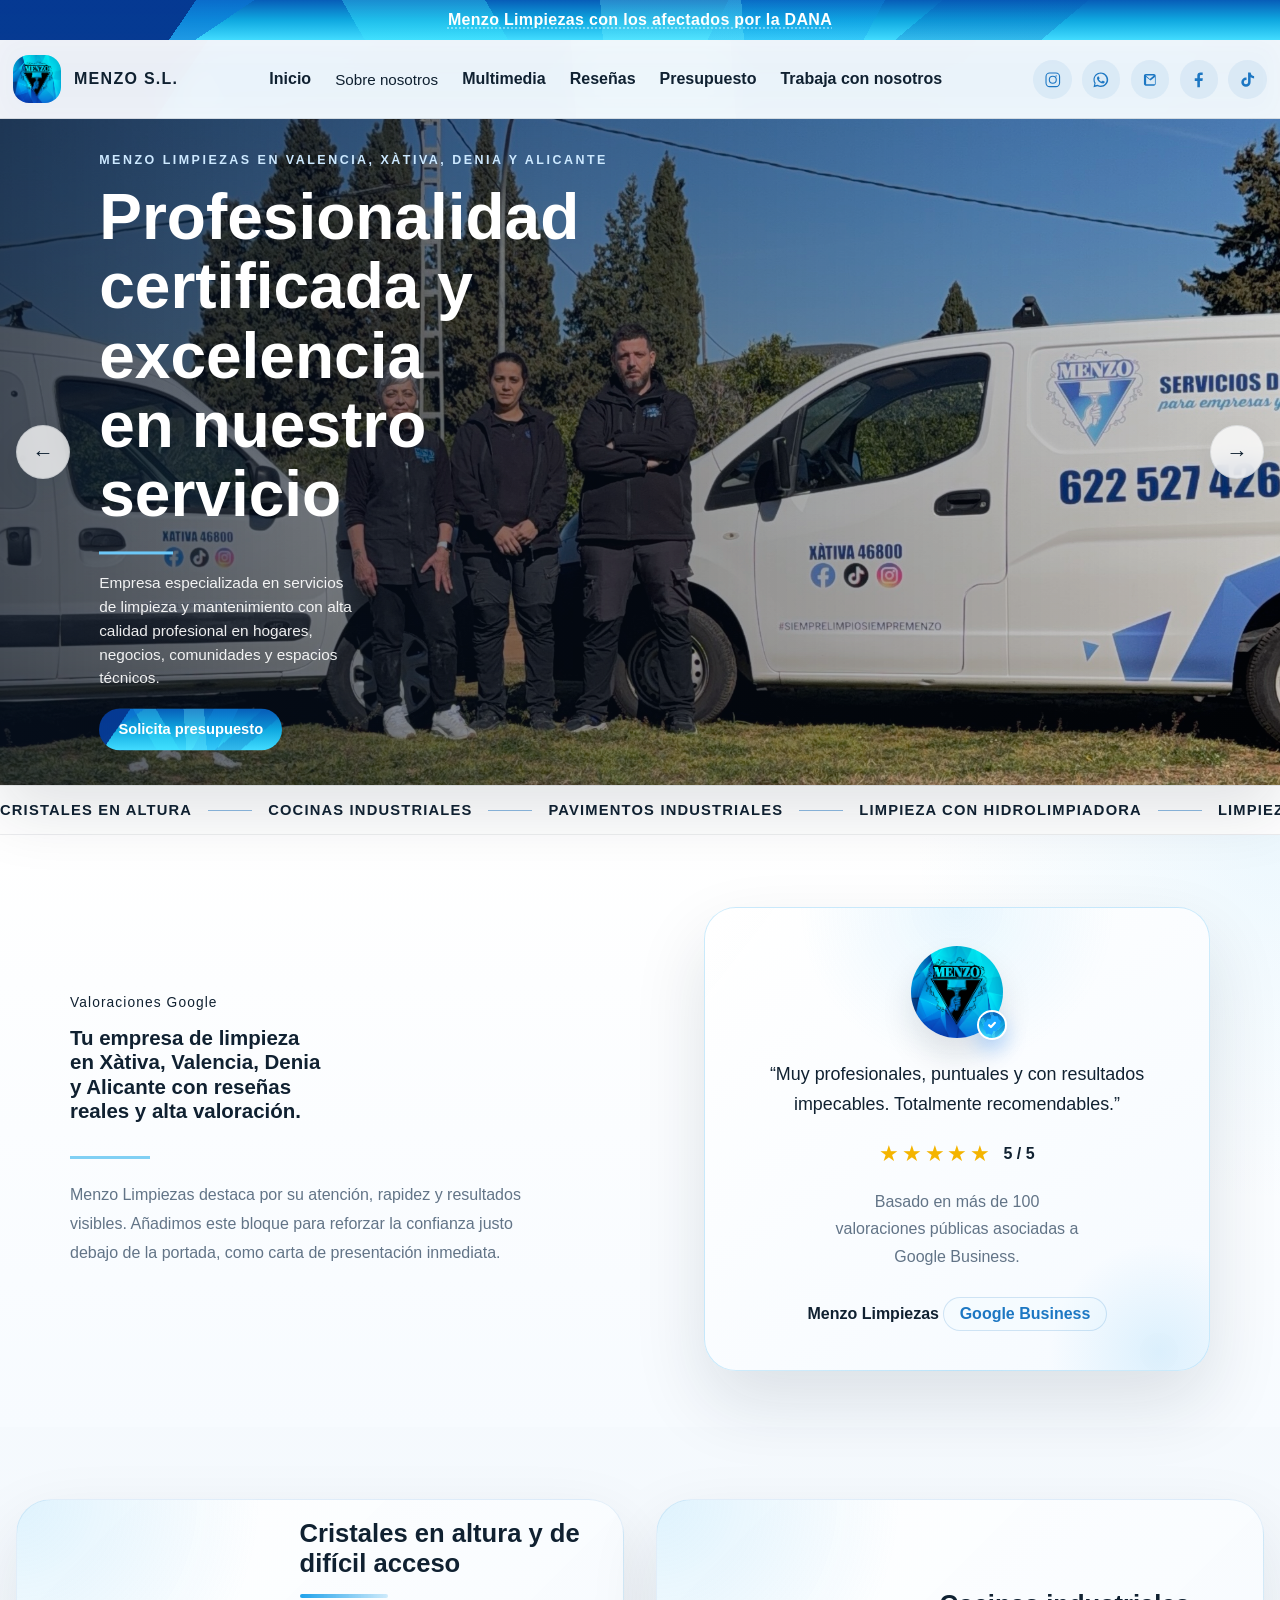
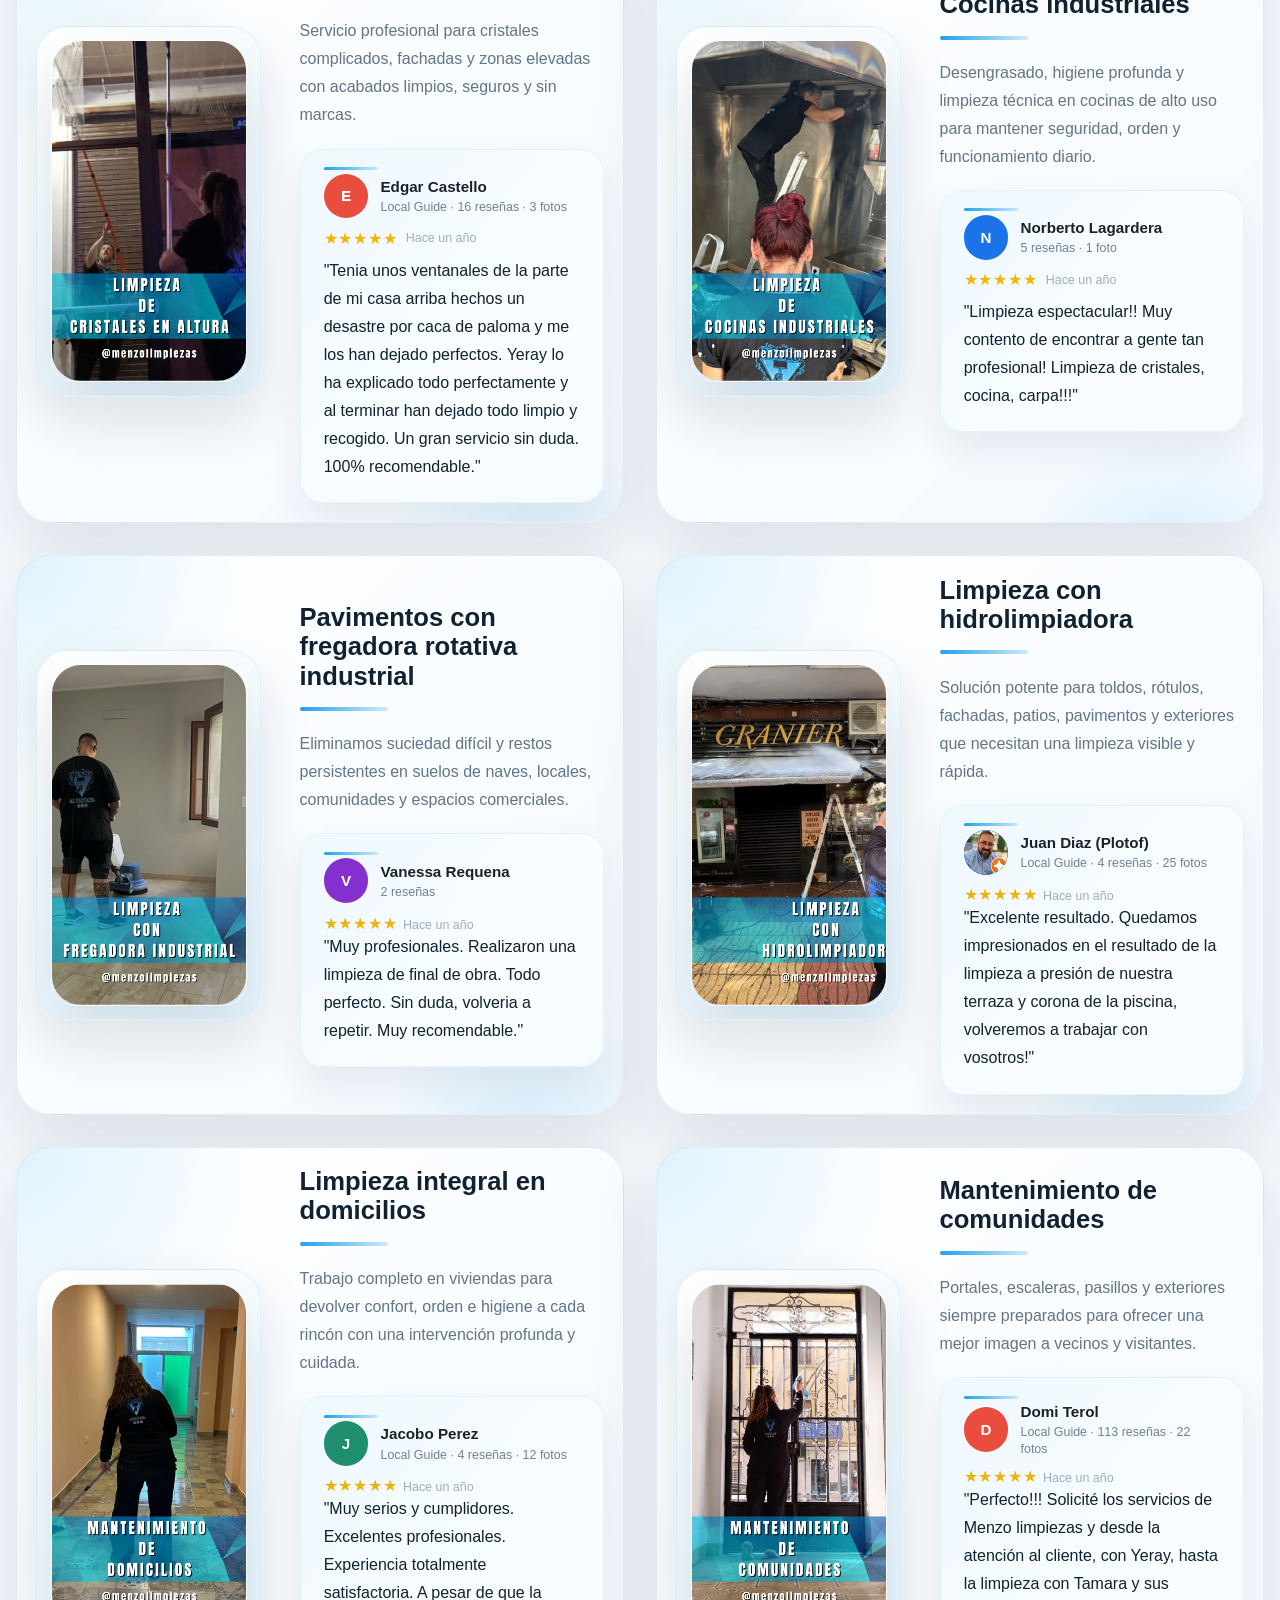
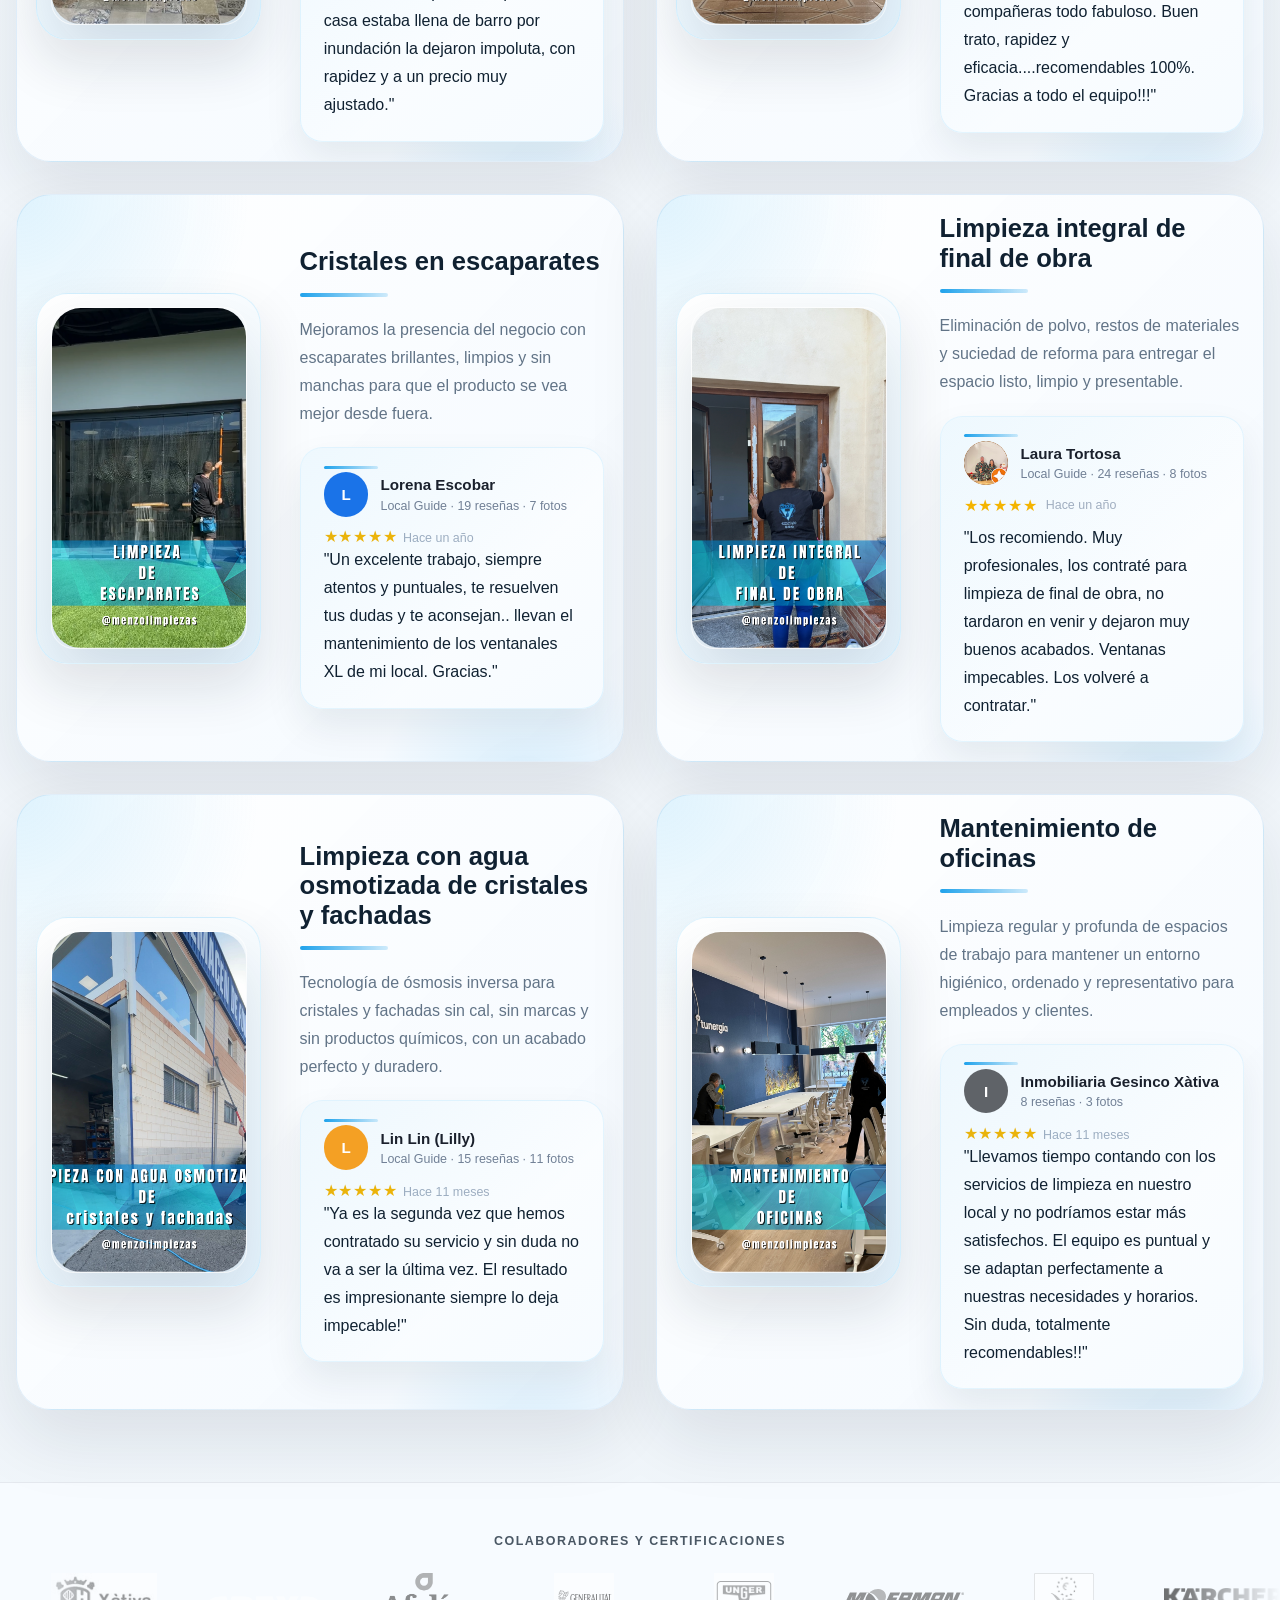
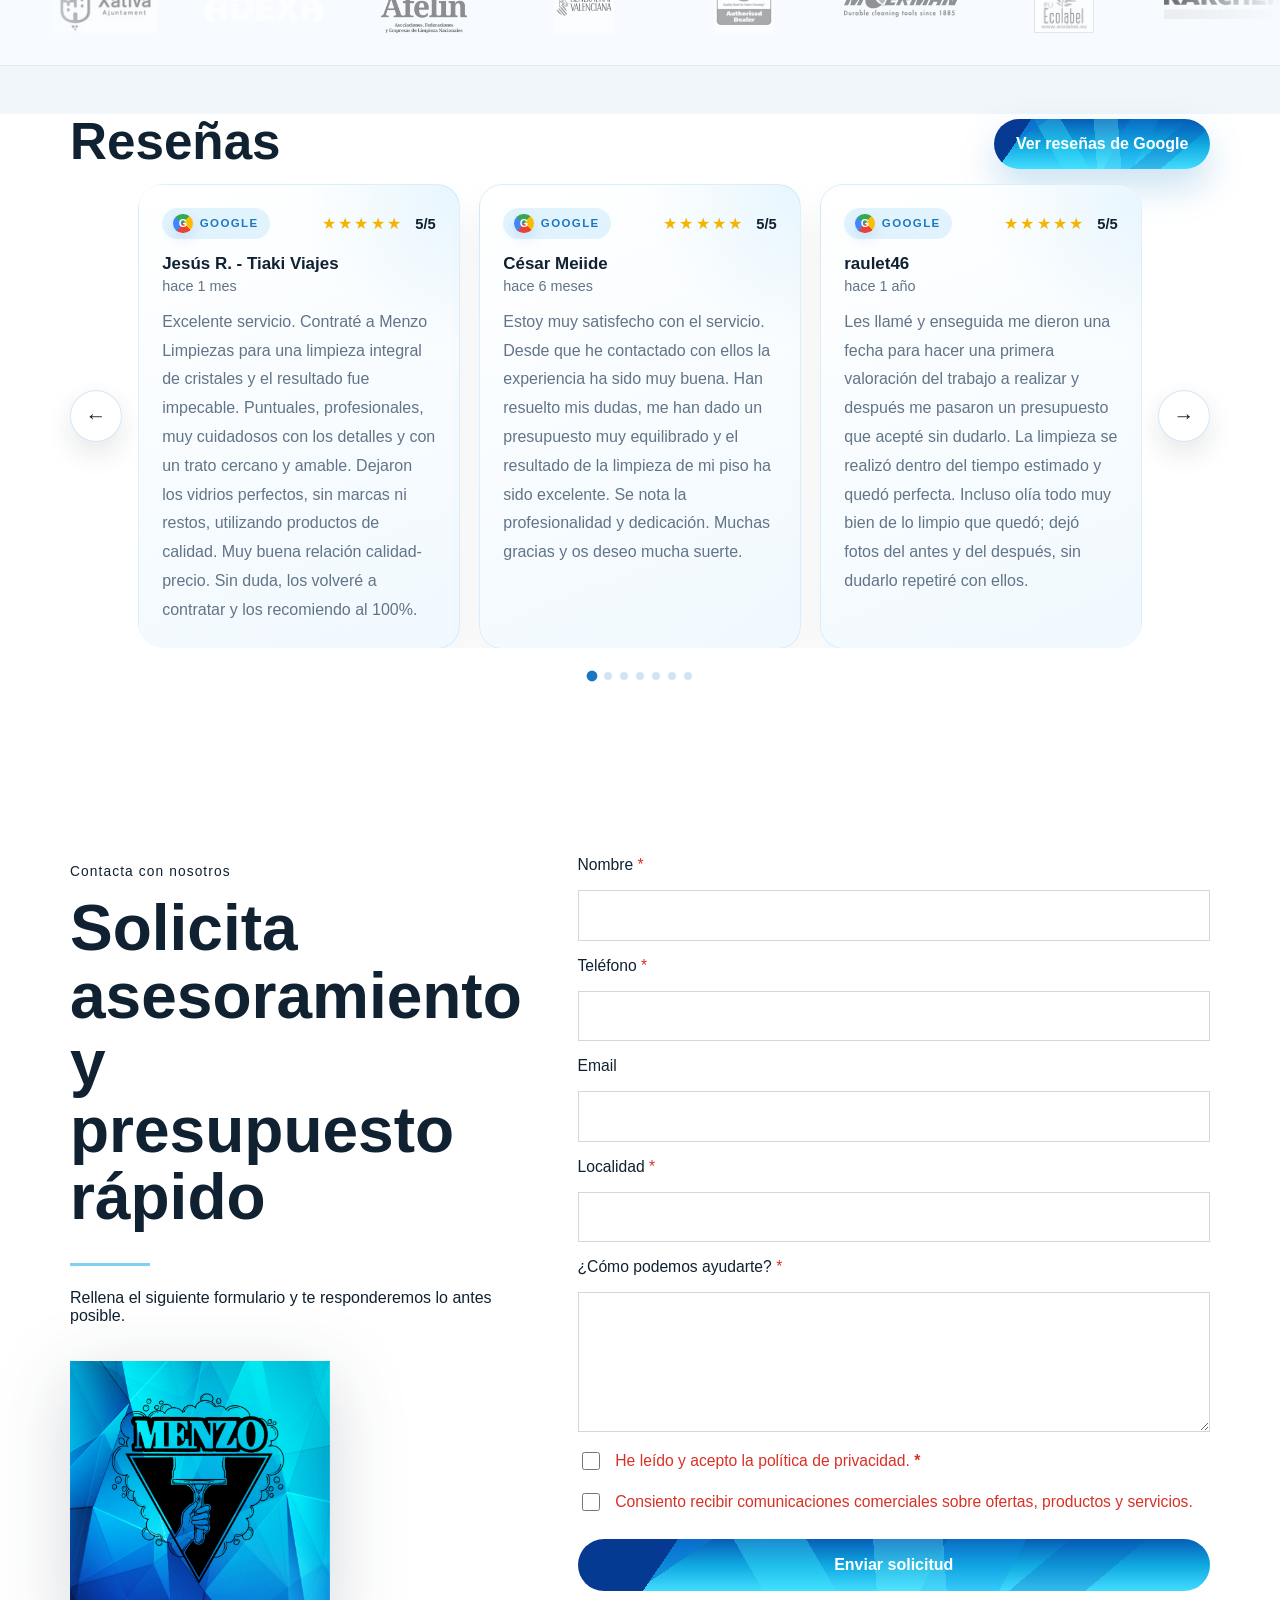
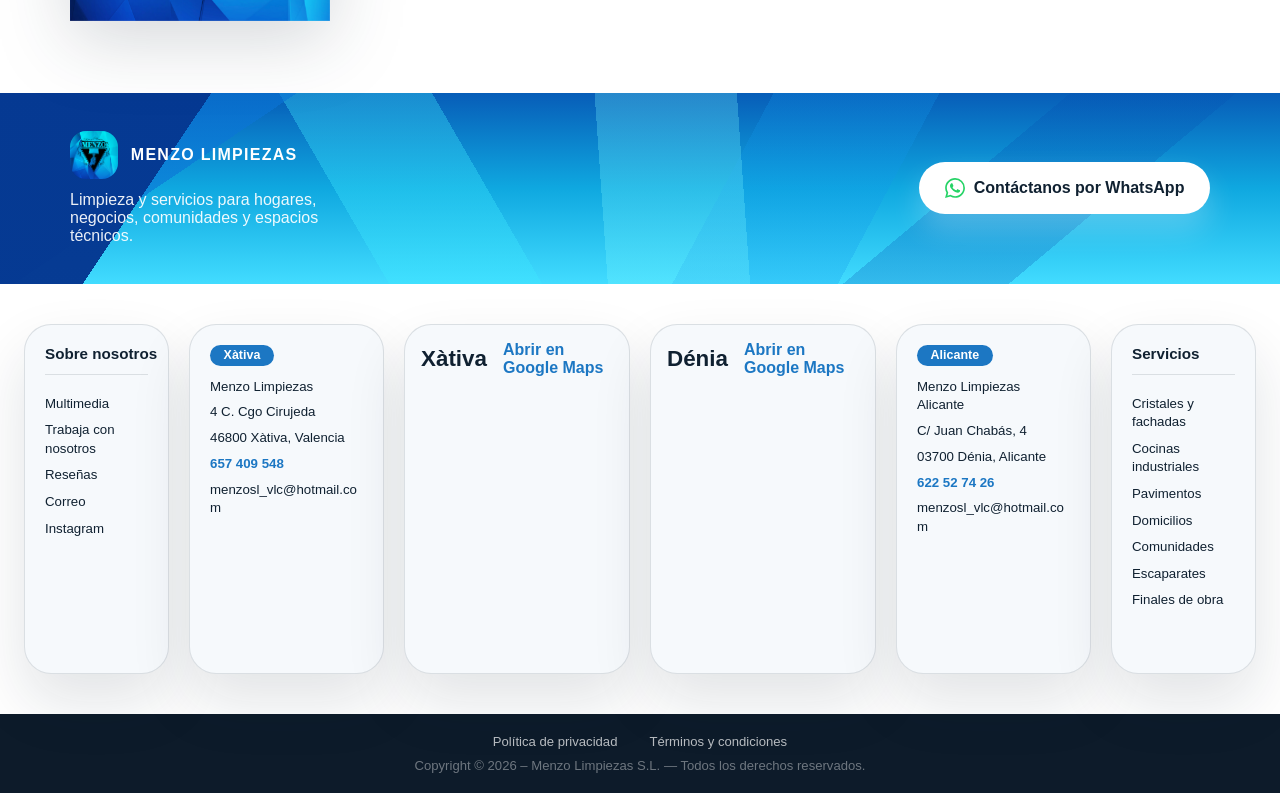
==== commit 93325f10: "Rediseño footer: layout 6 columnas, dos mapas y botones sociales - Footer restructurado: Sobre nosot" ====
--- a/index.html
+++ b/index.html
@@ -5,7 +5,7 @@
     <meta name="viewport" content="width=device-width, initial-scale=1.0" />
 
     <!-- SEO principal -->
-    <title>Empresa de Limpieza en Xàtiva | Menzo Limpiezas S.L.</title>
+    <title>Empresa de Limpieza en Xàtiva, Valencia, Denia y Alicante | Menzo Limpiezas S.L.</title>
     <meta name="description" content="Empresa de limpieza profesional en Xàtiva, Comunidad Valenciana y alrededores. Cristales, cocinas industriales, comunidades, domicilios, fachadas y finales de obra. Presupuesto sin compromiso. ☎ 657 409 548" />
     <meta name="keywords" content="limpieza xativa, empresa limpieza xàtiva, limpiezas xativa, limpieza profesional xativa, limpieza cristales xativa, limpieza comunidades xativa, limpieza industrial xativa, menzo limpiezas, limpiezas la costera" />
     <meta name="robots" content="index, follow" />
@@ -14,7 +14,7 @@
     <!-- Open Graph / redes sociales -->
     <meta property="og:type" content="website" />
     <meta property="og:url" content="https://menzolimpiezas.com/" />
-    <meta property="og:title" content="Empresa de Limpieza en Xàtiva | Menzo Limpiezas S.L." />
+    <meta property="og:title" content="Empresa de Limpieza en Xàtiva, Valencia, Denia y Alicante | Menzo Limpiezas S.L." />
     <meta property="og:description" content="Empresa de limpieza profesional en Xàtiva, Comunidad Valenciana y alrededores. Cristales, cocinas industriales, comunidades, domicilios y más. ☎ 657 409 548" />
     <meta property="og:image" content="https://menzolimpiezas.com/images/logo-menzo-interactivo.jpg" />
     <meta property="og:locale" content="es_ES" />
@@ -126,8 +126,11 @@
             <a href="mailto:menzosl_vlc@hotmail.com" aria-label="Email">
               <svg viewBox="0 0 24 24" fill="currentColor" aria-hidden="true"><path d="M4 6.5C4 5.12 5.12 4 6.5 4h11c1.38 0 2.5 1.12 2.5 2.5v11c0 1.38-1.12 2.5-2.5 2.5h-11C5.12 20 4 18.88 4 17.5v-11Zm2.5-.5L12 11.05 17.5 6H6.5Zm12.5 12V8.22l-6 4.84-6-4.84V18h12Z"/></svg>
             </a>
-            <a href="https://www.facebook.com/101655556134067/posts/555112649961336/" target="_blank" rel="noreferrer noopener" aria-label="Facebook">
+            <a href="https://www.facebook.com/share/1DndGhTFFA/?mibextid=wwXIfr" target="_blank" rel="noreferrer noopener" aria-label="Facebook">
               <svg viewBox="0 0 24 24" fill="currentColor" aria-hidden="true"><path d="M13.5 22V13.5h3.5l.5-3.5h-4V7.3c0-1 0.3-1.7 1.8-1.7h2V2h-2.8C11.4 2 10 3.2 10 6.1V10H6.5v3.5H10V22h3.5Z"/></svg>
+            </a>
+            <a href="https://www.tiktok.com/@menzo_limpiezas?_r=1&_t=ZN-96sT7AJDf2k" target="_blank" rel="noreferrer noopener" aria-label="TikTok">
+              <svg viewBox="0 0 24 24" fill="currentColor" aria-hidden="true"><path d="M19.59 6.69a4.83 4.83 0 0 1-3.77-4.25V2h-3.45v13.67a2.89 2.89 0 0 1-2.88 2.5 2.89 2.89 0 0 1-2.89-2.89 2.89 2.89 0 0 1 2.89-2.89c.28 0 .54.04.79.1V9.01a6.33 6.33 0 0 0-.79-.05 6.34 6.34 0 0 0-6.34 6.34 6.34 6.34 0 0 0 6.34 6.34 6.34 6.34 0 0 0 6.33-6.34V8.69a8.17 8.17 0 0 0 4.78 1.52V6.75a4.85 4.85 0 0 1-1.01-.06Z"/></svg>
             </a>
           </div>
         </div>
@@ -270,7 +273,7 @@
         <div class="container google-reviews-layout">
           <div class="google-reviews-copy">
             <p class="quote-kicker">Valoraciones Google</p>
-            <h2>Tu empresa de limpieza en Xàtiva con reseñas reales y alta valoración.</h2>
+            <h2>Tu empresa de limpieza en Xàtiva, Valencia, Denia y Alicante con reseñas reales y alta valoración.</h2>
             <div class="quote-divider"></div>
             <p>
               Menzo Limpiezas destaca por su atención, rapidez y resultados visibles. Añadimos este
@@ -818,70 +821,89 @@
               target="_blank"
               rel="noreferrer noopener"
             >
+              <svg xmlns="http://www.w3.org/2000/svg" width="20" height="20" viewBox="0 0 24 24" fill="#25D366" style="flex-shrink:0" aria-hidden="true"><path d="M17.472 14.382c-.297-.149-1.758-.867-2.03-.967-.273-.099-.471-.148-.67.15-.197.297-.767.966-.94 1.164-.173.199-.347.223-.644.075-.297-.15-1.255-.463-2.39-1.475-.883-.788-1.48-1.761-1.653-2.059-.173-.297-.018-.458.13-.606.134-.133.298-.347.446-.52.149-.174.198-.298.298-.497.099-.198.05-.371-.025-.52-.075-.149-.669-1.612-.916-2.207-.242-.579-.487-.5-.669-.51-.173-.008-.371-.01-.57-.01-.198 0-.52.074-.792.372-.272.297-1.04 1.016-1.04 2.479 0 1.462 1.065 2.875 1.213 3.074.149.198 2.096 3.2 5.077 4.487.709.306 1.262.489 1.694.625.712.227 1.36.195 1.871.118.571-.085 1.758-.719 2.006-1.413.248-.694.248-1.289.173-1.413-.074-.124-.272-.198-.57-.347m-5.421 7.403h-.004a9.87 9.87 0 0 1-5.031-1.378l-.361-.214-3.741.982.998-3.648-.235-.374a9.86 9.86 0 0 1-1.51-5.26c.001-5.45 4.436-9.884 9.888-9.884 2.64 0 5.122 1.03 6.988 2.898a9.825 9.825 0 0 1 2.893 6.994c-.003 5.45-4.437 9.884-9.885 9.884m8.413-18.297A11.815 11.815 0 0 0 12.05 0C5.495 0 .16 5.335.157 11.892c0 2.096.547 4.142 1.588 5.945L.057 24l6.305-1.654a11.882 11.882 0 0 0 5.683 1.448h.005c6.554 0 11.89-5.335 11.893-11.893a11.821 11.821 0 0 0-3.48-8.413Z"/></svg>
               Contáctanos por WhatsApp
             </a>
-            <a
-              class="cta-button"
-              href="https://www.google.com/maps/search/?api=1&query=4%20C.%20Cgo%20Cirujeda%2C%2046800%20X%C3%A0tiva%2C%20Valencia"
-              target="_blank"
-              rel="noreferrer noopener"
-            >
-              Descubre dónde estamos
-            </a>
           </div>
         </div>
       </section>
 
       <section class="footer-map-section">
-        <div class="container footer-map-layout">
-          <div class="footer-columns">
-            <div class="footer-column">
-              <h3>Limpiezas</h3>
-              <a href="multimedia-menzo.html">Cristales y fachadas</a>
-              <a href="multimedia-menzo.html">Cocinas industriales</a>
-              <a href="multimedia-menzo.html">Pavimentos</a>
-              <a href="multimedia-menzo.html">Domicilios</a>
-              <a href="multimedia-menzo.html">Comunidades</a>
-              <a href="multimedia-menzo.html">Escaparates</a>
-              <a href="multimedia-menzo.html">Finales de obra</a>
-            </div>
-
-            <div class="footer-column">
-              <h3>Servicios</h3>
-              <a href="multimedia-menzo.html">Multimedia</a>
-              <a href="trabaja-con-nosotros.html">Trabaja con nosotros</a>
-              <a href="#resenas">Reseñas</a>
-              <a href="mailto:menzosl_vlc@hotmail.com">Correo</a>
-              <a href="https://instagram.com/menzo_limpiezas" target="_blank" rel="noreferrer noopener">Instagram</a>
-            </div>
-
-            <div class="footer-column">
-              <h3>Información</h3>
-              <p>Menzo Limpiezas</p>
-              <p>4 C. Cgo Cirujeda</p>
-              <p>46800 Xàtiva, Valencia</p>
-              <p>+34 622 52 74 26</p>
-              <p>menzosl_vlc@hotmail.com</p>
-            </div>
-          </div>
-
-          <div class="map-card">
-            <div class="map-card-header">
-              <h3>Mapa interactivo</h3>
-              <a
-                href="https://www.google.com/maps/search/?api=1&query=4%20C.%20Cgo%20Cirujeda%2C%2046800%20X%C3%A0tiva%2C%20Valencia"
-                target="_blank"
-                rel="noreferrer noopener"
-              >
-                Abrir en Google Maps
-              </a>
-            </div>
-            <iframe
-              title="Mapa de Menzo Limpiezas"
-              src="https://www.google.com/maps?q=4%20C.%20Cgo%20Cirujeda%2C%2046800%20X%C3%A0tiva%2C%20Valencia&z=15&output=embed"
-              loading="lazy"
-              referrerpolicy="no-referrer-when-downgrade"
-            ></iframe>
+        <div class="footer-wide-container">
+
+          <!-- Sobre nosotros | Xàtiva info | Mapa | Mapa | Dénia info | Servicios -->
+          <div class="footer-maps-row">
+
+            <!-- 1: Sobre nosotros -->
+            <div class="footer-side-col">
+              <h3 class="footer-side-title">Sobre nosotros</h3>
+              <a href="multimedia-menzo.html" class="footer-side-link">Multimedia</a>
+              <a href="trabaja-con-nosotros.html" class="footer-side-link">Trabaja con nosotros</a>
+              <a href="#resenas" class="footer-side-link">Reseñas</a>
+              <a href="mailto:menzosl_vlc@hotmail.com" class="footer-side-link">Correo</a>
+              <a href="https://instagram.com/menzo_limpiezas" target="_blank" rel="noreferrer noopener" class="footer-side-link">Instagram</a>
+            </div>
+
+            <!-- 2: Info Xàtiva -->
+            <div class="footer-side-col">
+              <span class="sede-badge">Xàtiva</span>
+              <p class="footer-side-p">Menzo Limpiezas</p>
+              <p class="footer-side-p">4 C. Cgo Cirujeda</p>
+              <p class="footer-side-p">46800 Xàtiva, Valencia</p>
+              <p class="footer-side-p sede-phone">657 409 548</p>
+              <p class="footer-side-p">menzosl_vlc@hotmail.com</p>
+            </div>
+
+            <!-- 3: Mapa Xàtiva -->
+            <div class="map-card">
+              <div class="map-card-header">
+                <h3>Xàtiva</h3>
+                <a href="https://www.google.com/maps/search/?api=1&query=4%20C.%20Cgo%20Cirujeda%2C%2046800%20X%C3%A0tiva%2C%20Valencia" target="_blank" rel="noreferrer noopener">Abrir en Google Maps</a>
+              </div>
+              <iframe
+                title="Mapa Menzo Limpiezas Xàtiva"
+                src="https://www.google.com/maps?q=4%20C.%20Cgo%20Cirujeda%2C%2046800%20X%C3%A0tiva%2C%20Valencia&z=15&output=embed"
+                loading="lazy"
+                referrerpolicy="no-referrer-when-downgrade"
+              ></iframe>
+            </div>
+
+            <!-- 4: Mapa Dénia -->
+            <div class="map-card">
+              <div class="map-card-header">
+                <h3>Dénia</h3>
+                <a href="https://www.google.com/maps/search/?api=1&query=C%2F%20Juan%20Chab%C3%A1s%2C%204%2C%2003700%20D%C3%A9nia%2C%20Alicante" target="_blank" rel="noreferrer noopener">Abrir en Google Maps</a>
+              </div>
+              <iframe
+                title="Mapa Menzo Limpiezas Dénia"
+                src="https://www.google.com/maps?q=C%2F%20Juan%20Chab%C3%A1s%2C%204%2C%2003700%20D%C3%A9nia%2C%20Alicante&z=15&output=embed"
+                loading="lazy"
+                referrerpolicy="no-referrer-when-downgrade"
+              ></iframe>
+            </div>
+
+            <!-- 5: Info Dénia -->
+            <div class="footer-side-col">
+              <span class="sede-badge">Alicante</span>
+              <p class="footer-side-p">Menzo Limpiezas Alicante</p>
+              <p class="footer-side-p">C/ Juan Chabás, 4</p>
+              <p class="footer-side-p">03700 Dénia, Alicante</p>
+              <p class="footer-side-p sede-phone">622 52 74 26</p>
+              <p class="footer-side-p">menzosl_vlc@hotmail.com</p>
+            </div>
+
+            <!-- 6: Servicios -->
+            <div class="footer-side-col">
+              <h3 class="footer-side-title">Servicios</h3>
+              <a href="multimedia-menzo.html" class="footer-side-link">Cristales y fachadas</a>
+              <a href="multimedia-menzo.html" class="footer-side-link">Cocinas industriales</a>
+              <a href="multimedia-menzo.html" class="footer-side-link">Pavimentos</a>
+              <a href="multimedia-menzo.html" class="footer-side-link">Domicilios</a>
+              <a href="multimedia-menzo.html" class="footer-side-link">Comunidades</a>
+              <a href="multimedia-menzo.html" class="footer-side-link">Escaparates</a>
+              <a href="multimedia-menzo.html" class="footer-side-link">Finales de obra</a>
+            </div>
+
           </div>
         </div>
       </section>
--- a/styles.css
+++ b/styles.css
@@ -1904,6 +1904,7 @@
   display: inline-flex;
   align-items: center;
   justify-content: center;
+  gap: 0.55rem;
   min-height: 52px;
   padding: 0.85rem 1.6rem;
   border-radius: 999px;
@@ -1929,37 +1930,94 @@
 }
 
 .footer-map-section {
-  padding: 3rem 0 0;
+  padding: 2.5rem 0;
   background: #ffffff;
 }
 
-.footer-map-layout {
+.footer-wide-container {
+  width: min(1520px, calc(100% - 3rem));
+  margin: 0 auto;
+}
+
+/* 6 columnas: Sobre nosotros | Xàtiva info | Mapa | Mapa | Dénia info | Servicios */
+.footer-maps-row {
   display: grid;
-  grid-template-columns: minmax(0, 1fr) minmax(340px, 0.92fr);
-  gap: 2rem;
-  align-items: start;
-}
-
-.footer-columns {
-  display: grid;
-  grid-template-columns: repeat(3, minmax(0, 1fr));
-  gap: 1.5rem;
-}
-
-.footer-column h3 {
+  grid-template-columns:
+    minmax(145px, 0.36fr)
+    minmax(195px, 0.5fr)
+    1fr
+    1fr
+    minmax(195px, 0.5fr)
+    minmax(145px, 0.36fr);
+  gap: 1.25rem;
+  align-items: stretch;
+}
+
+/* Columnas laterales — misma tarjeta que los mapas */
+.footer-side-col {
+  display: flex;
+  flex-direction: column;
+  padding: 1.25rem;
+  border-radius: 1.7rem;
+  background: #f6f9fc;
+  border: 1px solid var(--line);
+  box-shadow: var(--shadow);
+  overflow: hidden;
+}
+
+.footer-side-title {
   margin: 0 0 1rem;
-  font-size: 1.5rem;
-}
-
-.footer-column a,
-.footer-column p {
+  font-size: 0.95rem;
+  font-weight: 700;
+  color: var(--text);
+  padding-bottom: 0.75rem;
+  border-bottom: 1px solid var(--line);
+  white-space: nowrap;
+}
+
+.footer-side-link {
   display: block;
-  margin: 0 0 0.65rem;
+  padding: 0.25rem 0;
   color: var(--text);
+  font-size: 0.83rem;
   text-decoration: none;
-}
-
-.footer-column a:hover {
+  line-height: 1.4;
+  transition: color 0.2s;
+}
+
+.footer-side-link:hover {
+  color: var(--primary);
+}
+
+.footer-side-divider {
+  border: none;
+  border-top: 1px solid var(--line);
+  margin: 0.9rem 0;
+}
+
+.footer-side-p {
+  margin: 0 0 0.45rem;
+  color: var(--text);
+  font-size: 0.83rem;
+  line-height: 1.4;
+  overflow-wrap: break-word;
+  word-break: break-word;
+}
+
+.sede-badge {
+  display: inline-block;
+  padding: 0.22rem 0.85rem;
+  background: var(--primary);
+  color: #fff;
+  border-radius: 2rem;
+  font-size: 0.78rem;
+  font-weight: 700;
+  margin-bottom: 0.75rem;
+  align-self: flex-start;
+}
+
+.sede-phone {
+  font-weight: 700;
   color: var(--primary);
 }
 
@@ -1992,9 +2050,15 @@
 
 .map-card iframe {
   width: 100%;
-  height: 320px;
+  height: 260px;
   border: 0;
   border-radius: 1.2rem;
+}
+
+.map-card-info {
+  padding-top: 0.9rem;
+  border-top: 1px solid var(--line);
+  margin-top: 0.9rem;
 }
 
 @media (max-width: 900px) {
@@ -2097,7 +2161,6 @@
   }
 
   .footer-cta-bar,
-  .footer-map-layout,
   .quote-layout,
   .jobs-form-layout,
   .media-hero-layout {
@@ -2105,7 +2168,8 @@
     display: grid;
   }
 
-  .footer-columns {
+
+  .footer-maps-row {
     grid-template-columns: 1fr 1fr;
   }
 
@@ -2237,7 +2301,7 @@
     border-radius: 1.35rem;
   }
 
-  .footer-columns {
+  .footer-maps-row {
     grid-template-columns: 1fr;
   }
 
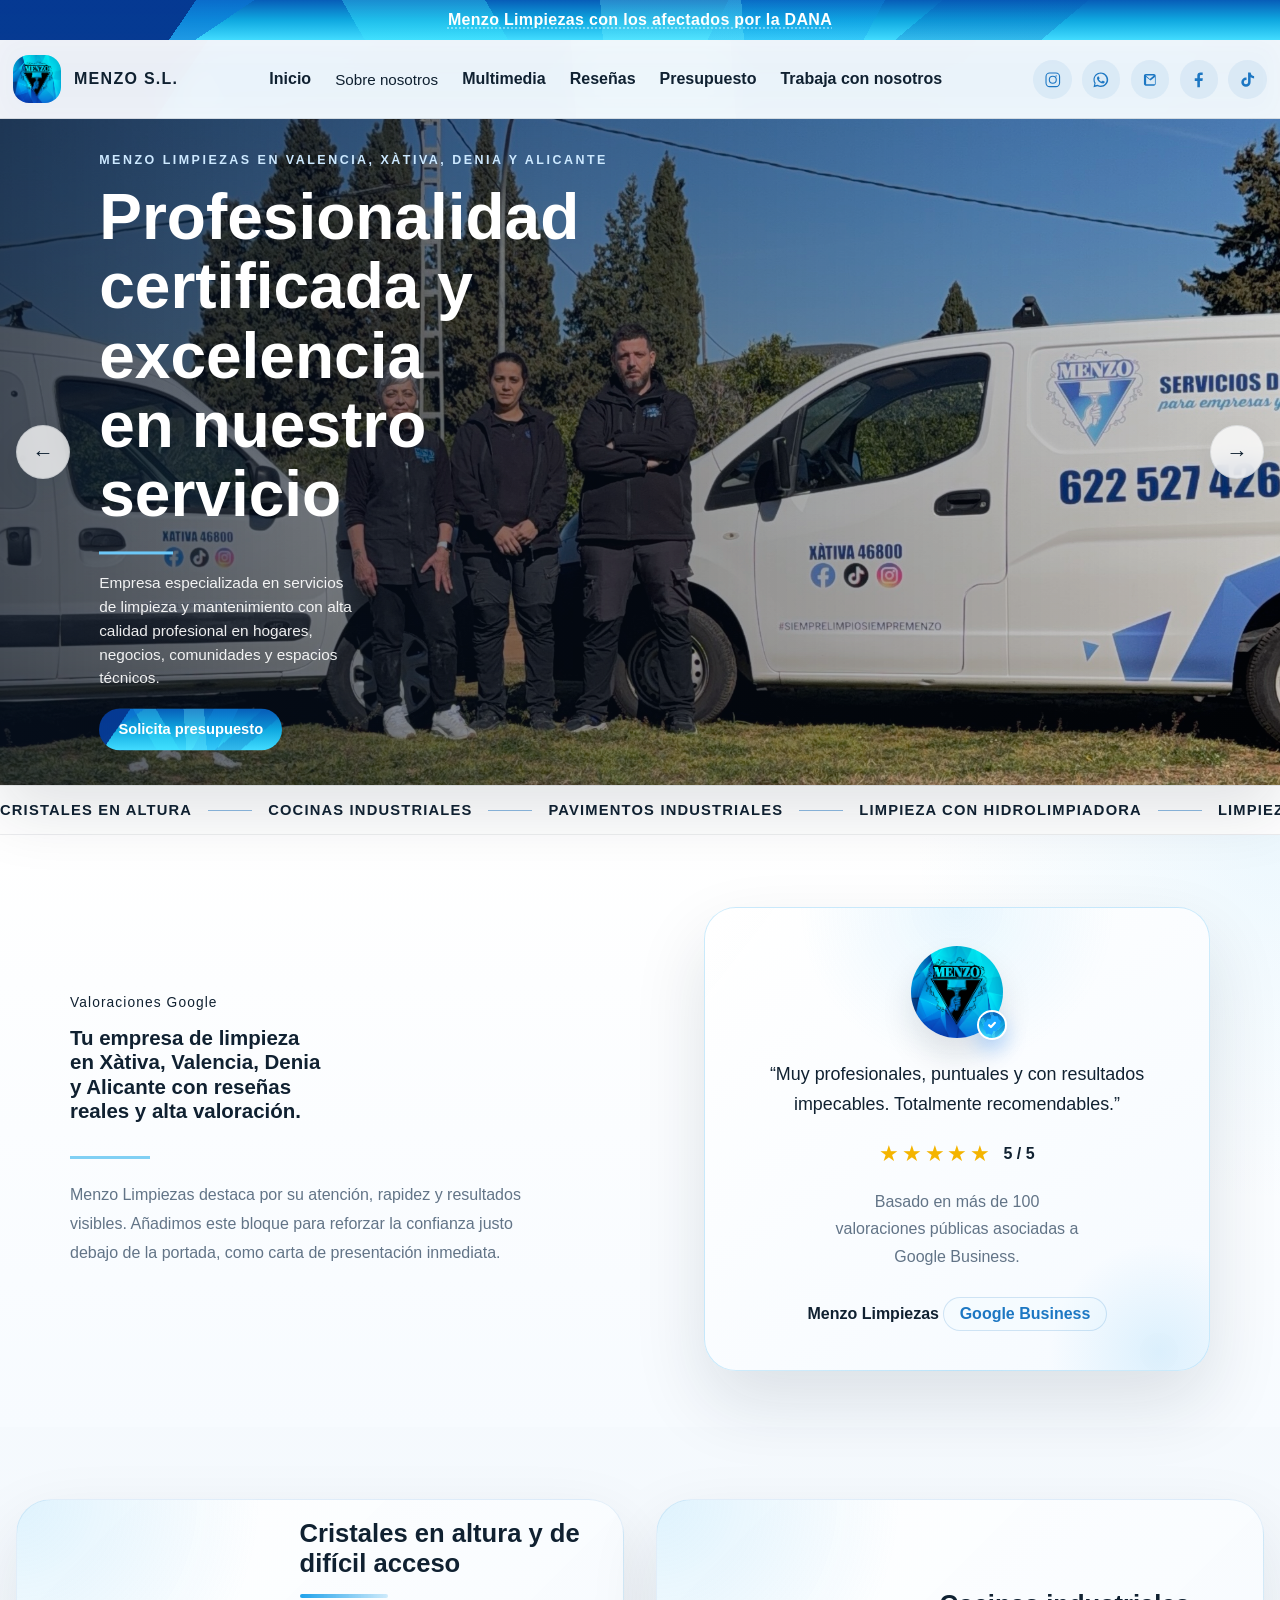
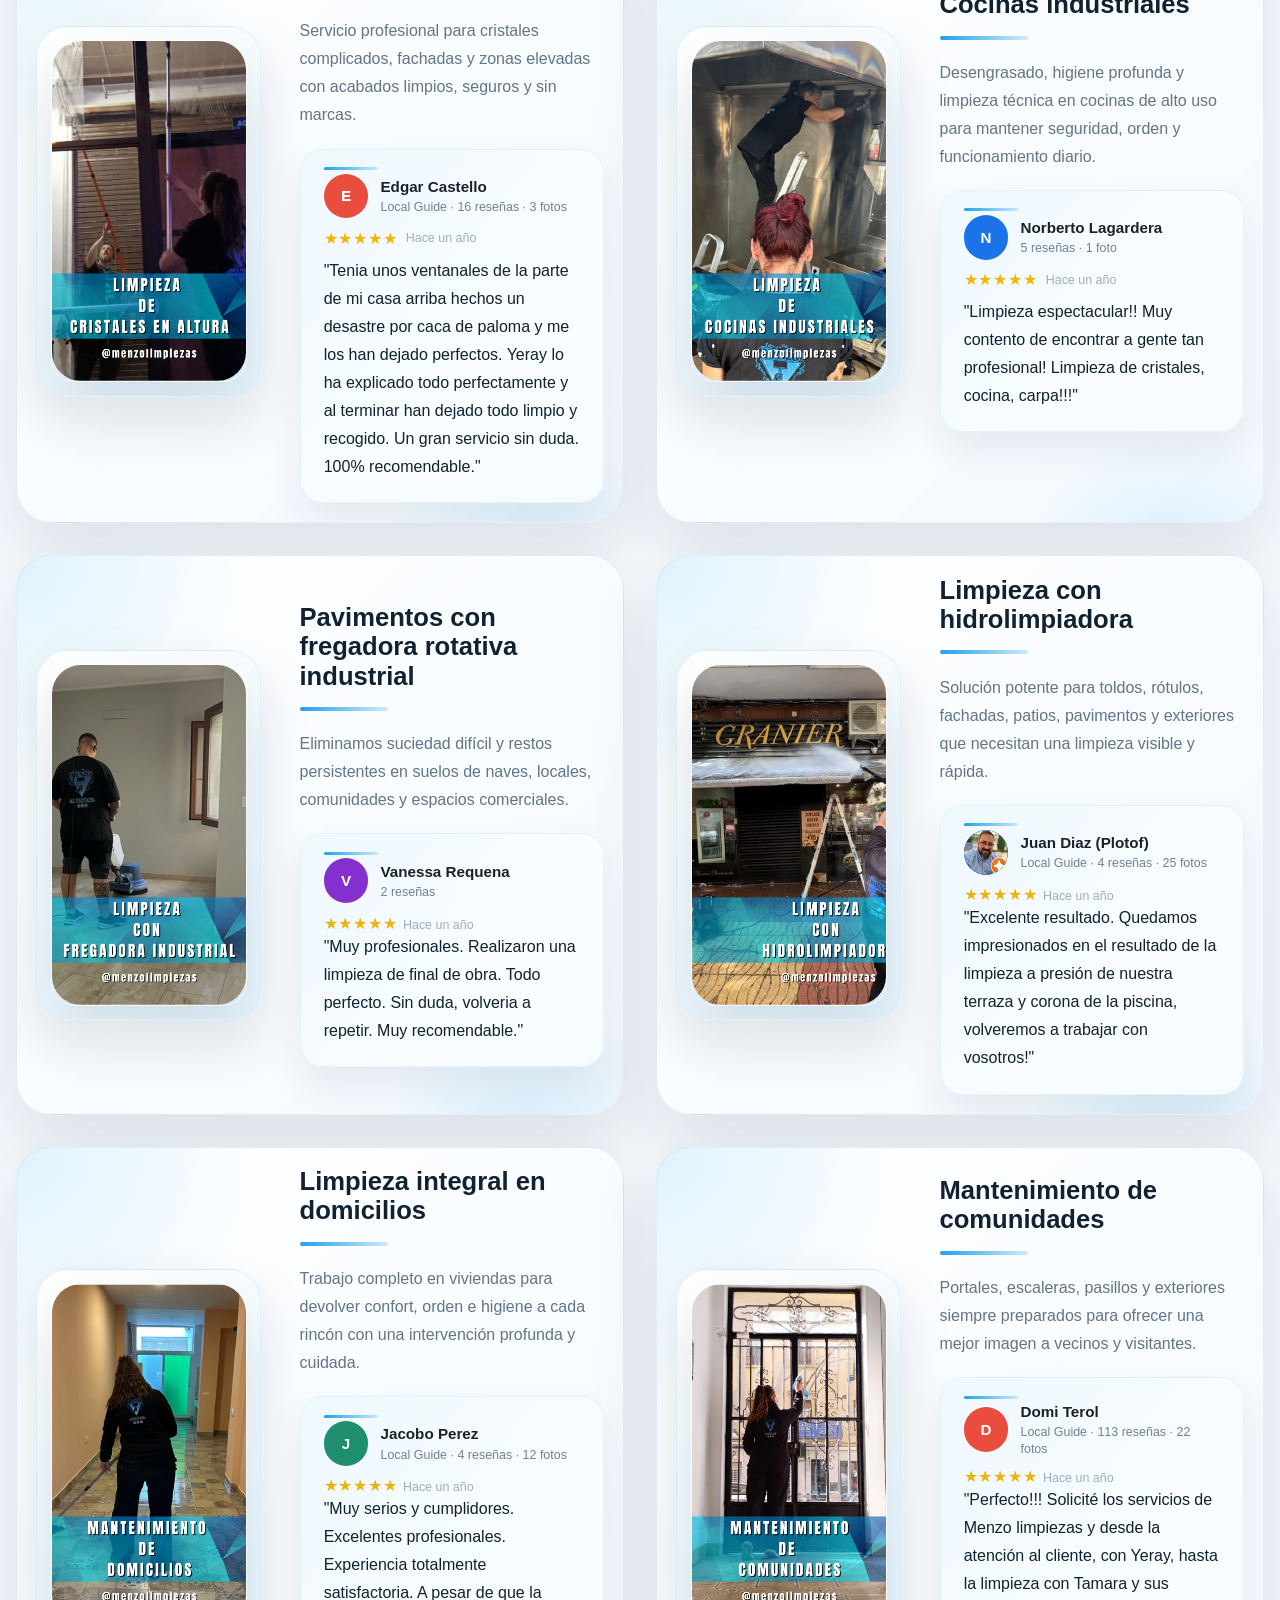
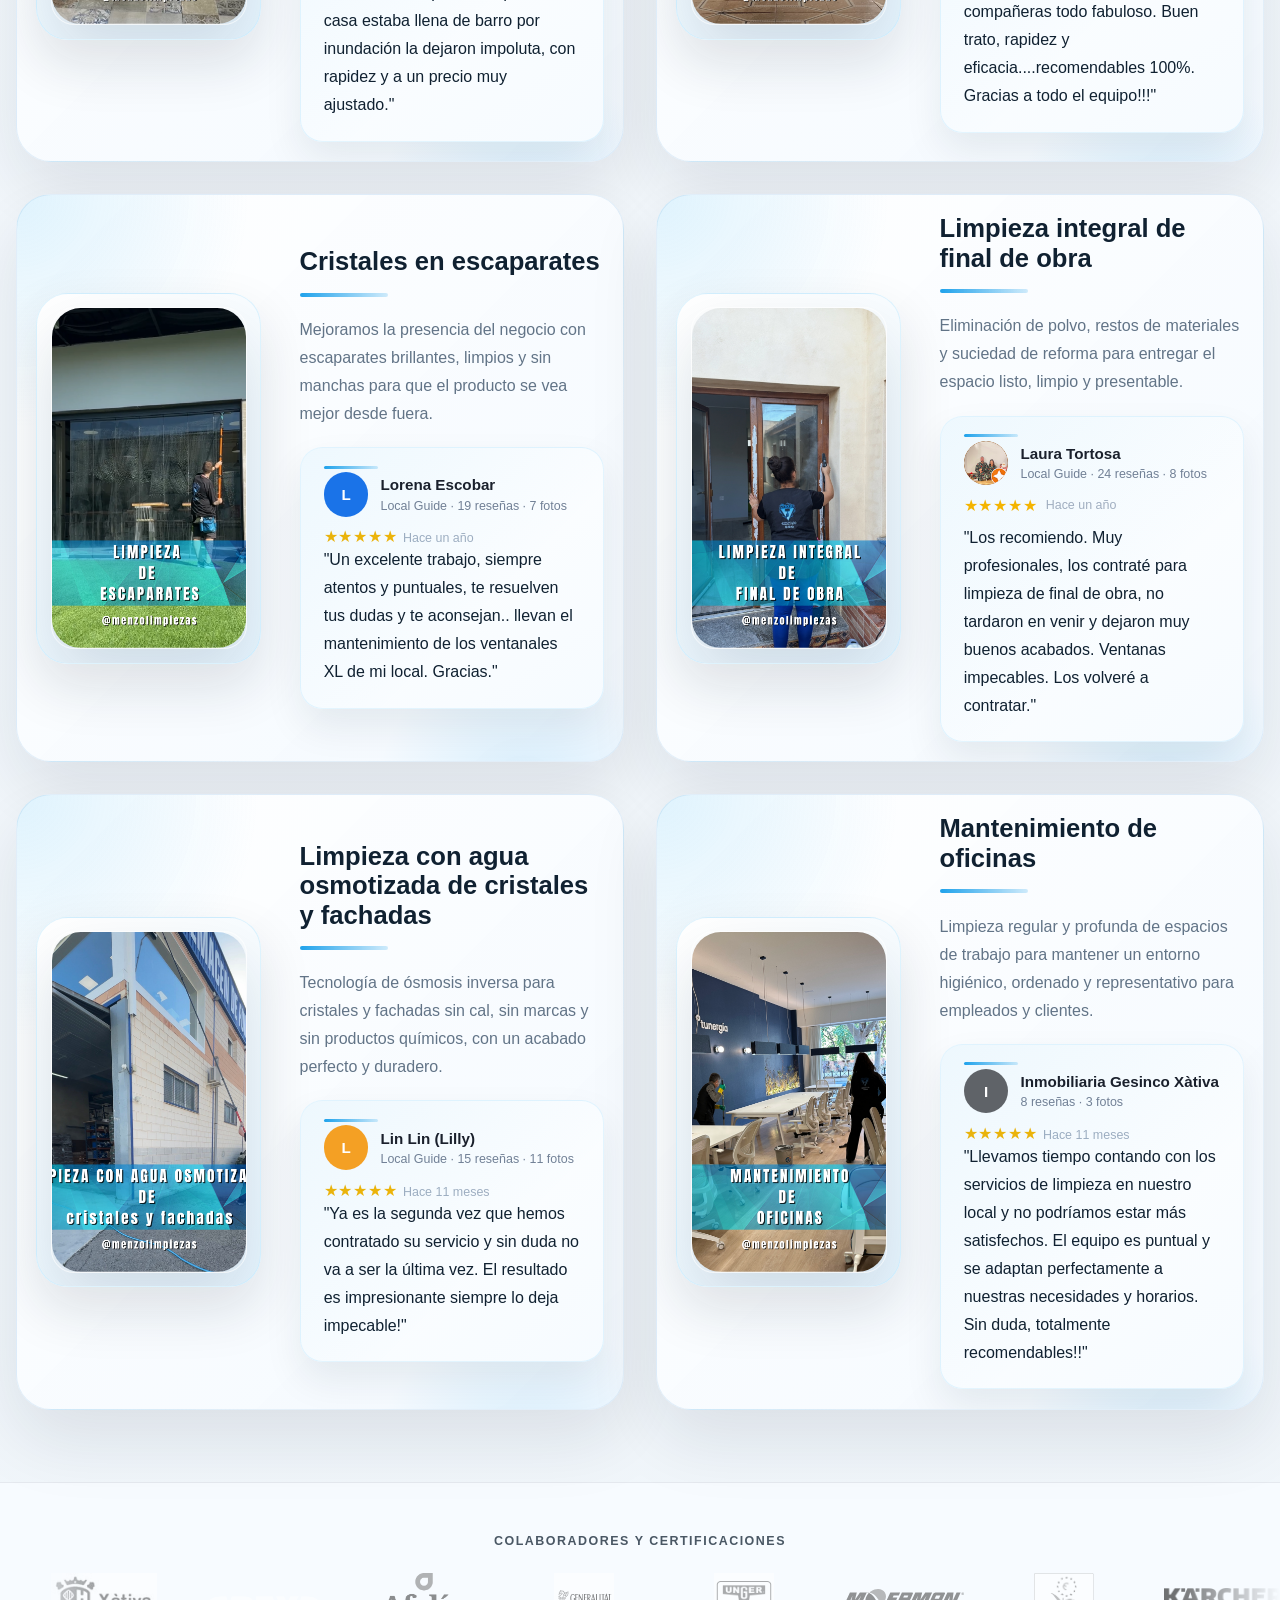
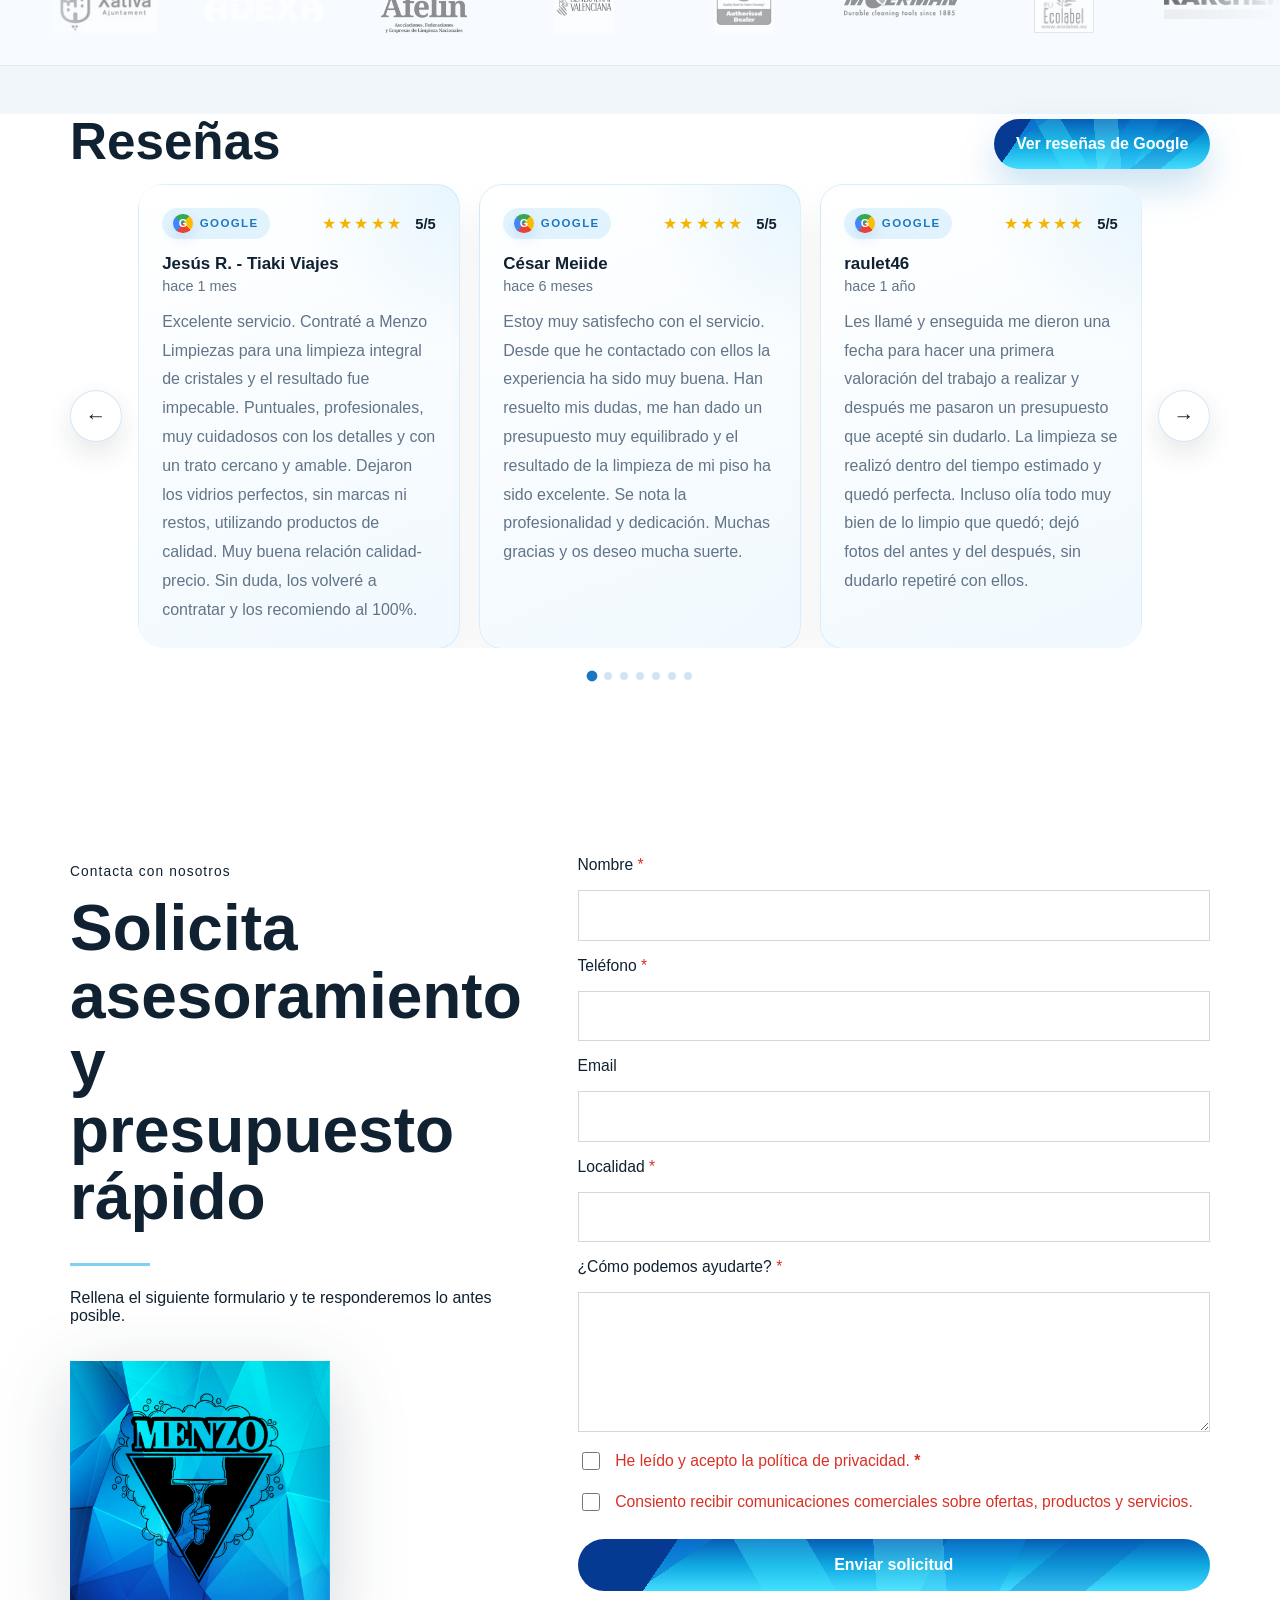
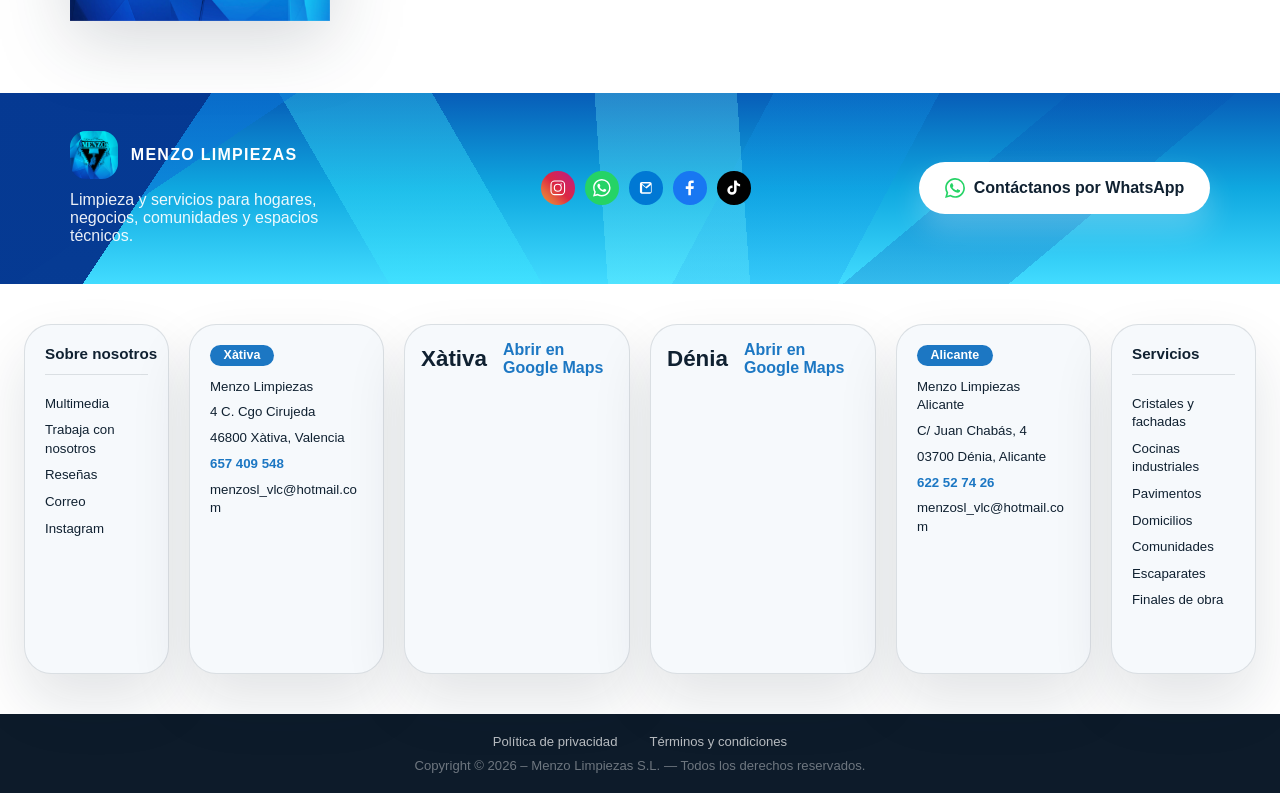
==== commit f604ca5c: "Iconos sociales en barra CTA, TikTok, Facebook y ajustes footer - Iconos sociales con colores de mar" ====
--- a/index.html
+++ b/index.html
@@ -814,6 +814,24 @@
             <p>Limpieza y servicios para hogares, negocios, comunidades y espacios técnicos.</p>
           </div>
 
+          <div class="footer-cta-socials" aria-label="Redes sociales">
+            <a href="https://instagram.com/menzo_limpiezas" target="_blank" rel="noreferrer noopener" aria-label="Instagram" class="soc-btn soc-instagram">
+              <svg viewBox="0 0 24 24" fill="currentColor" aria-hidden="true"><path d="M7.75 2h8.5A5.75 5.75 0 0 1 22 7.75v8.5A5.75 5.75 0 0 1 16.25 22h-8.5A5.75 5.75 0 0 1 2 16.25v-8.5A5.75 5.75 0 0 1 7.75 2Zm0 1.5A4.25 4.25 0 0 0 3.5 7.75v8.5A4.25 4.25 0 0 0 7.75 20.5h8.5A4.25 4.25 0 0 0 20.5 16.25v-8.5A4.25 4.25 0 0 0 16.25 3.5h-8.5Zm8.86 2.38a.88.88 0 1 1 0 1.76.88.88 0 0 1 0-1.76ZM12 6.5a5.5 5.5 0 1 1 0 11 5.5 5.5 0 0 1 0-11Zm0 1.5a4 4 0 1 0 0 8 4 4 0 0 0 0-8Z"/></svg>
+            </a>
+            <a href="https://wa.me/34657409548" target="_blank" rel="noreferrer noopener" aria-label="WhatsApp" class="soc-btn soc-whatsapp">
+              <svg viewBox="0 0 24 24" fill="currentColor" aria-hidden="true"><path d="M17.472 14.382c-.297-.149-1.758-.867-2.03-.967-.273-.099-.471-.148-.67.15-.197.297-.767.966-.94 1.164-.173.199-.347.223-.644.075-.297-.15-1.255-.463-2.39-1.475-.883-.788-1.48-1.761-1.653-2.059-.173-.297-.018-.458.13-.606.134-.133.298-.347.446-.52.149-.174.198-.298.298-.497.099-.198.05-.371-.025-.52-.075-.149-.669-1.612-.916-2.207-.242-.579-.487-.5-.669-.51-.173-.008-.371-.01-.57-.01-.198 0-.52.074-.792.372-.272.297-1.04 1.016-1.04 2.479 0 1.462 1.065 2.875 1.213 3.074.149.198 2.096 3.2 5.077 4.487.709.306 1.262.489 1.694.625.712.227 1.36.195 1.871.118.571-.085 1.758-.719 2.006-1.413.248-.694.248-1.289.173-1.413-.074-.124-.272-.198-.57-.347m-5.421 7.403h-.004a9.87 9.87 0 0 1-5.031-1.378l-.361-.214-3.741.982.998-3.648-.235-.374a9.86 9.86 0 0 1-1.51-5.26c.001-5.45 4.436-9.884 9.888-9.884 2.64 0 5.122 1.03 6.988 2.898a9.825 9.825 0 0 1 2.893 6.994c-.003 5.45-4.437 9.884-9.885 9.884m8.413-18.297A11.815 11.815 0 0 0 12.05 0C5.495 0 .16 5.335.157 11.892c0 2.096.547 4.142 1.588 5.945L.057 24l6.305-1.654a11.882 11.882 0 0 0 5.683 1.448h.005c6.554 0 11.89-5.335 11.893-11.893a11.821 11.821 0 0 0-3.48-8.413Z"/></svg>
+            </a>
+            <a href="mailto:menzosl_vlc@hotmail.com" aria-label="Email" class="soc-btn soc-email">
+              <svg viewBox="0 0 24 24" fill="currentColor" aria-hidden="true"><path d="M4 6.5C4 5.12 5.12 4 6.5 4h11c1.38 0 2.5 1.12 2.5 2.5v11c0 1.38-1.12 2.5-2.5 2.5h-11C5.12 20 4 18.88 4 17.5v-11Zm2.5-.5L12 11.05 17.5 6H6.5Zm12.5 12V8.22l-6 4.84-6-4.84V18h12Z"/></svg>
+            </a>
+            <a href="https://www.facebook.com/share/1DndGhTFFA/?mibextid=wwXIfr" target="_blank" rel="noreferrer noopener" aria-label="Facebook" class="soc-btn soc-facebook">
+              <svg viewBox="0 0 24 24" fill="currentColor" aria-hidden="true"><path d="M13.5 22V13.5h3.5l.5-3.5h-4V7.3c0-1 0.3-1.7 1.8-1.7h2V2h-2.8C11.4 2 10 3.2 10 6.1V10H6.5v3.5H10V22h3.5Z"/></svg>
+            </a>
+            <a href="https://www.tiktok.com/@menzo_limpiezas?_r=1&_t=ZN-96sT7AJDf2k" target="_blank" rel="noreferrer noopener" aria-label="TikTok" class="soc-btn soc-tiktok">
+              <svg viewBox="0 0 24 24" fill="currentColor" aria-hidden="true"><path d="M19.59 6.69a4.83 4.83 0 0 1-3.77-4.25V2h-3.45v13.67a2.89 2.89 0 0 1-2.88 2.5 2.89 2.89 0 0 1-2.89-2.89 2.89 2.89 0 0 1 2.89-2.89c.28 0 .54.04.79.1V9.01a6.33 6.33 0 0 0-.79-.05 6.34 6.34 0 0 0-6.34 6.34 6.34 6.34 0 0 0 6.34 6.34 6.34 6.34 0 0 0 6.33-6.34V8.69a8.17 8.17 0 0 0 4.78 1.52V6.75a4.85 4.85 0 0 1-1.01-.06Z"/></svg>
+            </a>
+          </div>
+
           <div class="footer-cta-actions">
             <a
               class="cta-button cta-button-light"
--- a/styles.css
+++ b/styles.css
@@ -235,6 +235,58 @@
   color: #fff;
 }
 
+/* Centro del header: nav + iconos sociales con colores de marca */
+.nav-center {
+  display: flex;
+  flex-direction: column;
+  align-items: center;
+  gap: 0.5rem;
+}
+
+.header-socials-center {
+  display: flex;
+  align-items: center;
+  gap: 0.5rem;
+}
+
+.soc-btn {
+  width: 2.1rem;
+  height: 2.1rem;
+  border-radius: 50%;
+  display: inline-flex;
+  align-items: center;
+  justify-content: center;
+  color: #fff;
+  text-decoration: none;
+  transition: transform 0.2s, opacity 0.2s;
+  flex-shrink: 0;
+}
+
+.soc-btn svg {
+  width: 1.1rem;
+  height: 1.1rem;
+}
+
+.soc-btn:hover {
+  transform: translateY(-2px);
+  opacity: 0.85;
+}
+
+.soc-instagram {
+  background: linear-gradient(45deg, #f09433 0%, #e6683c 25%, #dc2743 50%, #cc2366 75%, #bc1888 100%);
+}
+
+.soc-whatsapp  { background: #25D366; }
+.soc-email     { background: #0078D4; }
+.soc-facebook  { background: #1877F2; }
+.soc-tiktok    { background: #010101; }
+
+.footer-cta-socials {
+  display: flex;
+  align-items: center;
+  gap: 0.65rem;
+}
+
 .header-socials svg {
   width: 1.1rem;
   height: 1.1rem;
